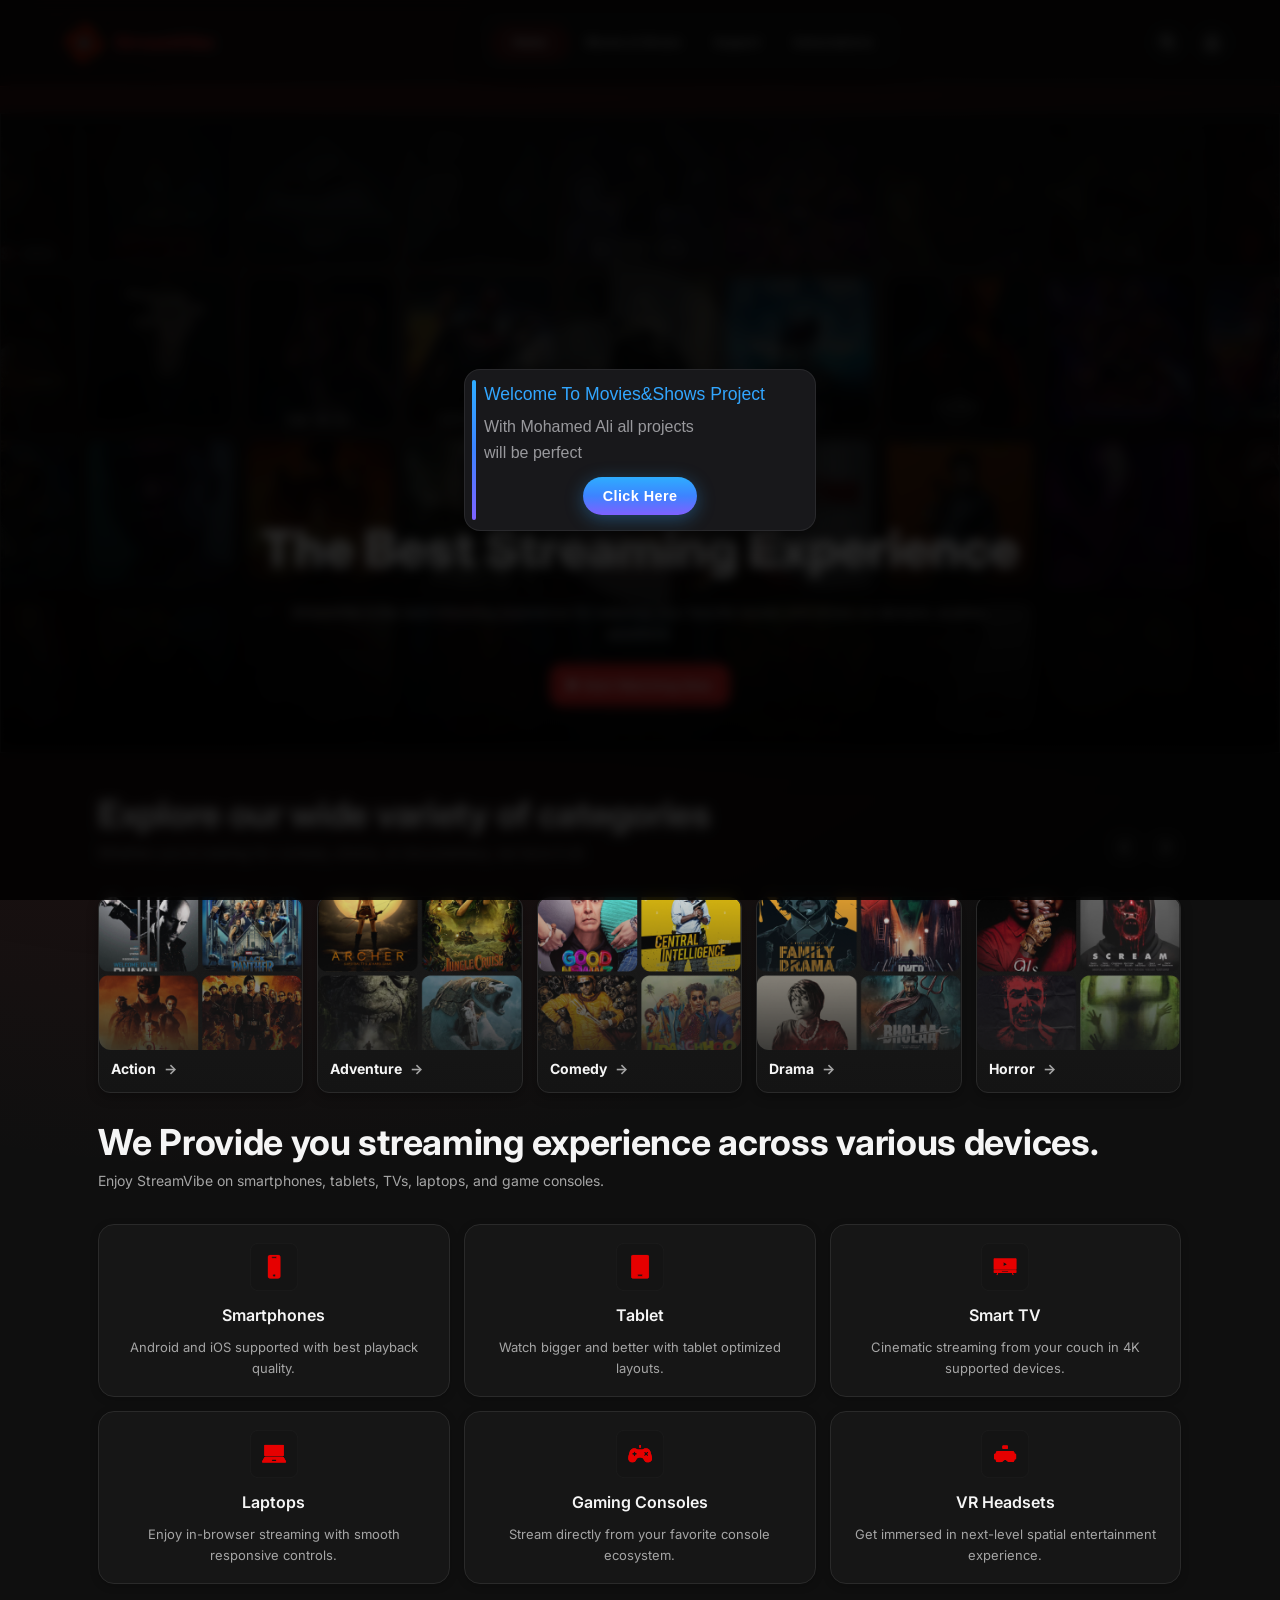
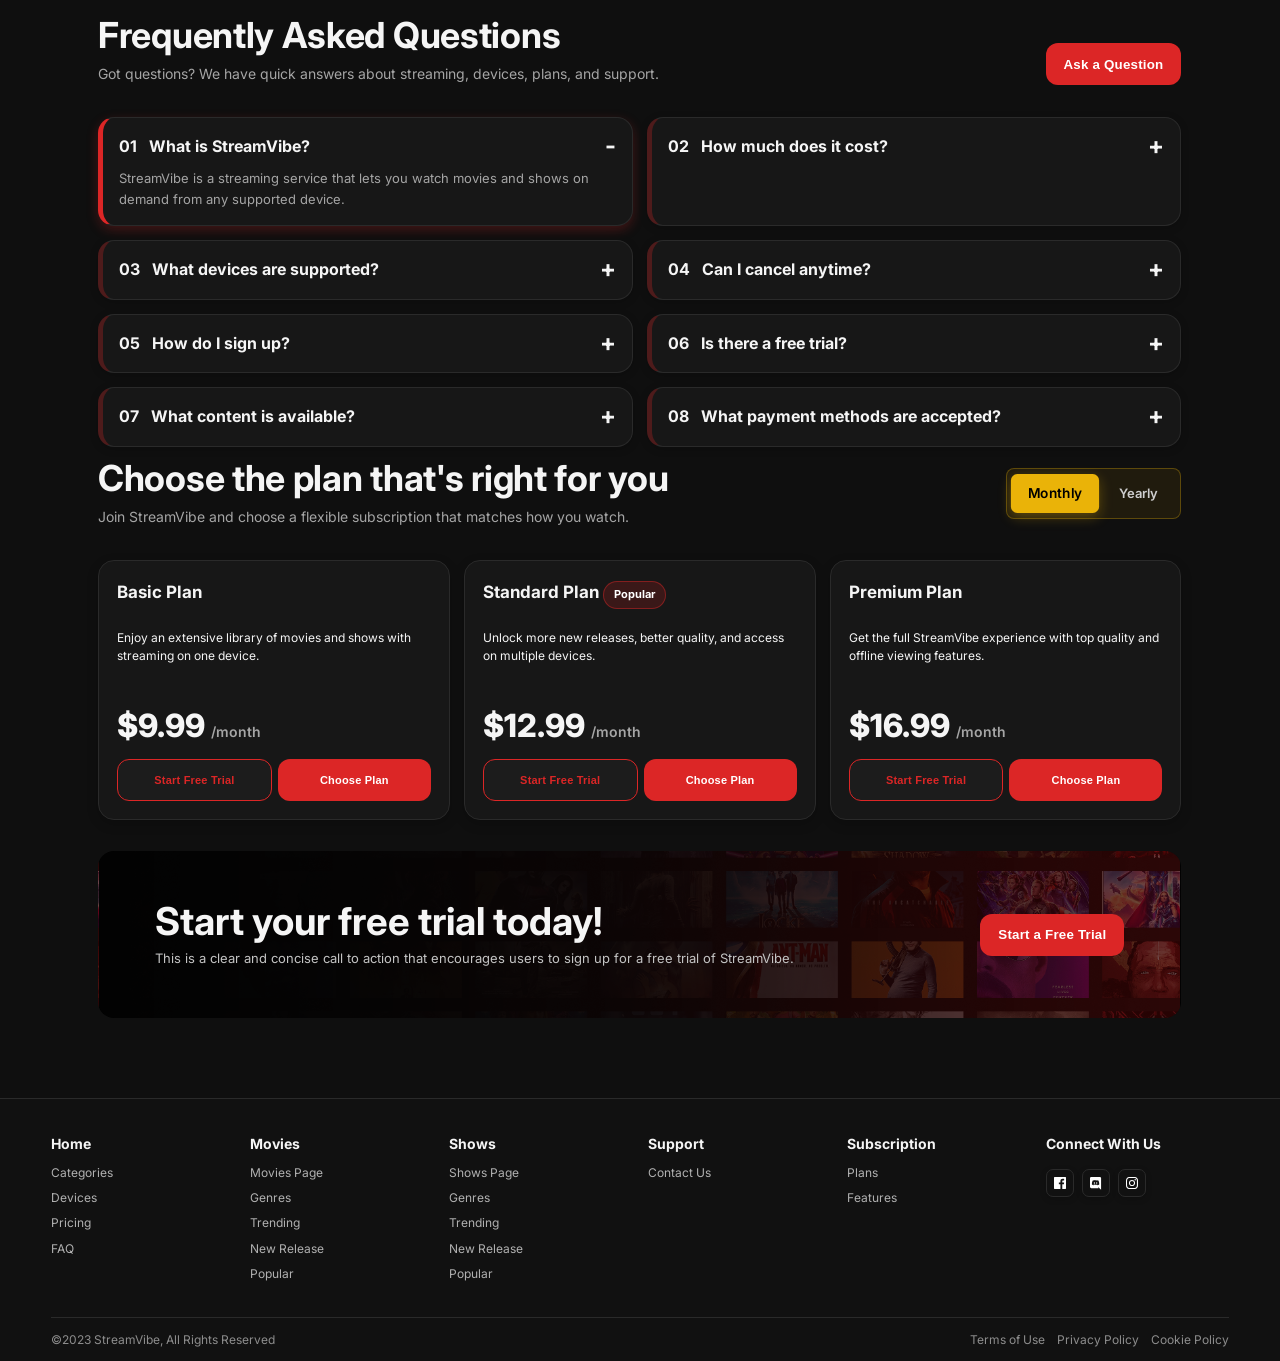
==== code/index.html @ d19ace46 "semifinal.progect" ====
﻿<!DOCTYPE html>
<html lang="en">

<head>
    <meta charset="UTF-8" />
    <meta name="viewport" content="width=device-width, initial-scale=1" />
    <title>StreamVibe - Home</title>
    <link rel="stylesheet" href="https://cdnjs.cloudflare.com/ajax/libs/font-awesome/6.5.1/css/all.min.css">
    <link rel="stylesheet" href="https://cdnjs.cloudflare.com/ajax/libs/animate.css/4.1.1/animate.min.css" />
    <link rel="stylesheet" href="./styles/style.css" />
</head>

<body class="home-page">
    <header>
        <div class="container nav-wrap">
            <a href="index.html" class="logo">
                <img src="./photo/logo.png" alt="StreamVibe Logo">
                <span>StreamVibe</span>
            </a>

            <nav class="nav-menu">
                <a href="index.html" class="active">Home</a>
                <a href="./pages/moves&shows.html">Movies & Shows</a>
                <a href="./pages/Support.html">Support</a>
                <a href="./pages/Subscription.html">Subscriptions</a>
            </nav>

            <div class="nav-icons">
                <button class="icon-btn"><i class="fa-solid fa-magnifying-glass"></i></button>
                <button class="icon-btn" aria-label="Notifications">
                    <svg viewBox="0 0 448 512" class="bell-icon"><path d="M224 0c-17.7 0-32 14.3-32 32V49.9C119.5 61.4 64 124.2 64 200v33.4c0 45.4-15.5 89.5-43.8 124.9L5.3 377c-5.8 7.2-6.9 17.1-2.9 25.4S14.8 416 24 416H424c9.2 0 17.6-5.3 21.6-13.6s2.9-18.2-2.9-25.4l-14.9-18.6C399.5 322.9 384 278.8 384 233.4V200c0-75.8-55.5-138.6-128-150.1V32c0-17.7-14.3-32-32-32zm0 96h8c57.4 0 104 46.6 104 104v33.4c0 47.9 13.9 94.6 39.7 134.6H72.3C98.1 328 112 281.3 112 233.4V200c0-57.4 46.6-104 104-104h8zm64 352H224 160c0 17 6.7 33.3 18.7 45.3s28.3 18.7 45.3 18.7s33.3-6.7 45.3-18.7s18.7-28.3 18.7-45.3z"></path></svg>
                </button>
                <button class="menu-toggle" id="menu-toggle">
                    <span></span>
                    <span></span>
                    <span></span>
                </button>
            </div>
        </div>
        <nav class="mobile-menu" id="mobile-menu">
            <a href="index.html" class="active">Home</a>
            <a href="./pages/moves&shows.html">Movies & Shows</a>
            <a href="./pages/Support.html">Support</a>
            <a href="./pages/Subscription.html">Subscriptions</a>
        </nav>
    </header>
    <main class="container">
        <section class="hero home-hero animate__animated animate__backInLeft">
            <img class="hero-bg" src="./photo/background2.png" alt="">
            <div class="hero-content">
                <span class="tag">Featured</span>
                <h1>The Best Streaming Experience</h1>
                <p>StreamVibe is the best streaming experience for watching your favorite movies and shows on demand,
                    anytime, anywhere.</p>
                <button class="btn btn-primary"><i class="fa-solid fa-play"></i> Start Watching Now</button>
            </div>
        </section>

        <section class="animate__animated animate__backInRight delay-01">
            <div class="section-head">
                <div>
                    <h2>Explore our wide variety of categories</h2>
                    <p>Whether you're looking for comedy, drama, or documentary, we have it all.</p>
                </div>
                <div class="section-controls" aria-hidden="true">
                    <button class="icon-btn small-icon-btn"><i class="fa-solid fa-chevron-left"></i></button>
                    <button class="icon-btn small-icon-btn"><i class="fa-solid fa-chevron-right"></i></button>
                </div>
            </div>
            <div class="cards-row home-categories">
                <article class="card"><img class="poster" src="./photo/action.png" alt="Action">
                    <div class="card-body">
                        <h4 class="card-title">Action</h4>
                    </div>
                </article>
                <article class="card"><img class="poster" src="./photo/adventure.png" alt="Adventure">
                    <div class="card-body">
                        <h4 class="card-title">Adventure</h4>
                    </div>
                </article>
                <article class="card"><img class="poster" src="./photo/comedy.png" alt="Comedy">
                    <div class="card-body">
                        <h4 class="card-title">Comedy</h4>
                    </div>
                </article>
                <article class="card"><img class="poster" src="./photo/drama.png" alt="Drama">
                    <div class="card-body">
                        <h4 class="card-title">Drama</h4>
                    </div>
                </article>
                <article class="card"><img class="poster" src="./photo/horror.png" alt="Horror">
                    <div class="card-body">
                        <h4 class="card-title">Horror</h4>
                    </div>
                </article>
            </div>
        </section>

        <section class="animate__animated animate__backInLeft delay-02">
            <div class="section-head">
                <div>
                    <h2>We Provide you streaming experience across various devices.</h2>
                    <p>Enjoy StreamVibe on smartphones, tablets, TVs, laptops, and game consoles.</p>
                </div>
            </div>
            <div class="devices-grid home-devices">
                <article class="device-card">
                    <img src="./photo/phone icon.svg" alt="Smartphones">
                    <h4>Smartphones</h4>
                    <p>Android and iOS supported with best playback quality.</p>
                </article>
                <article class="device-card">
                    <img src="./photo/tablet icon.svg" alt="Tablet">
                    <h4>Tablet</h4>
                    <p>Watch bigger and better with tablet optimized layouts.</p>
                </article>
                <article class="device-card">
                    <img src="./photo/tv icone.svg" alt="Smart TV">
                    <h4>Smart TV</h4>
                    <p>Cinematic streaming from your couch in 4K supported devices.</p>
                </article>
                <article class="device-card">
                    <img src="./photo/labtop icon.svg" alt="Laptops">
                    <h4>Laptops</h4>
                    <p>Enjoy in-browser streaming with smooth responsive controls.</p>
                </article>
                <article class="device-card">
                    <img src="./photo/controlr icon.svg" alt="Gaming Consoles">
                    <h4>Gaming Consoles</h4>
                    <p>Stream directly from your favorite console ecosystem.</p>
                </article>
                <article class="device-card">
                    <img src="./photo/vr icone.svg" alt="VR Headsets">
                    <h4>VR Headsets</h4>
                    <p>Get immersed in next-level spatial entertainment experience.</p>
                </article>
            </div>
        </section>

        <section class="home-faq animate__animated animate__backInRight delay-028">
            <div class="section-head">
                <div>
                    <h2>Frequently Asked Questions</h2>
                    <p>Got questions? We have quick answers about streaming, devices, plans, and support.</p>
                </div>
                <button class="btn btn-primary">Ask a Question</button>
            </div>

            <div class="faq-wrap">
                <article class="faq-item active">
                    <div class="faq-q">
                        <span>01 &nbsp; What is StreamVibe?</span>
                        <span>-</span>
                    </div>
                    <p class="faq-answer">StreamVibe is a streaming service that lets you watch movies and shows on demand from any supported device.</p>
                </article>
                <article class="faq-item">
                    <div class="faq-q"><span>02 &nbsp; How much does it cost?</span><span>+</span></div>
                    <p class="faq-answer">Plans start at $9.99 per month, with yearly billing available for better value.</p>
                </article>
                <article class="faq-item">
                    <div class="faq-q"><span>03 &nbsp; What devices are supported?</span><span>+</span></div>
                    <p class="faq-answer">You can watch on phones, tablets, TVs, laptops, consoles, and more.</p>
                </article>
                <article class="faq-item">
                    <div class="faq-q"><span>04 &nbsp; Can I cancel anytime?</span><span>+</span></div>
                    <p class="faq-answer">Yes. You can manage or cancel your plan at any time without hidden fees.</p>
                </article>
                <article class="faq-item">
                    <div class="faq-q"><span>05 &nbsp; How do I sign up?</span><span>+</span></div>
                    <p class="faq-answer">Go to the Subscription page, choose your plan, and create an account to get started.</p>
                </article>
                <article class="faq-item">
                    <div class="faq-q"><span>06 &nbsp; Is there a free trial?</span><span>+</span></div>
                    <p class="faq-answer">Yes! New users get a 7-day free trial on any plan with no credit card required upfront.</p>
                </article>
                <article class="faq-item">
                    <div class="faq-q"><span>07 &nbsp; What content is available?</span><span>+</span></div>
                    <p class="faq-answer">Thousands of movies, TV shows, originals, and documentaries across all genres.</p>
                </article>
                <article class="faq-item">
                    <div class="faq-q"><span>08 &nbsp; What payment methods are accepted?</span><span>+</span></div>
                    <p class="faq-answer">We accept all major credit and debit cards as well as selected digital wallets.</p>
                </article>
            </div>
        </section>

        <section class="home-pricing animate__animated animate__backInLeft delay-034">
            <div class="section-head">
                <div>
                    <h2>Choose the plan that's right for you</h2>
                    <p>Join StreamVibe and choose a flexible subscription that matches how you watch.</p>
                </div>
                <div class="plan-toggle home-plan-toggle">
                    <a class="active" href="#" onclick="showHomeMonthly(event)">Monthly</a>
                    <a href="#" onclick="showHomeYearly(event)">Yearly</a>
                </div>
            </div>

            <div id="home-monthly-section">
                <div class="subscription-cards home-subscription-cards">
                    <article class="subscription-card">
                        <h3>Basic Plan</h3>
                        <p>Enjoy an extensive library of movies and shows with streaming on one device.</p>
                        <div class="price">$9.99 <small>/month</small></div>
                        <div class="subscription-actions">
                            <button class="btn btn-secondary">Start Free Trial</button>
                            <button class="btn btn-primary">Choose Plan</button>
                        </div>
                    </article>
                    <article class="subscription-card">
                        <h3>Standard Plan <span class="tag">Popular</span></h3>
                        <p>Unlock more new releases, better quality, and access on multiple devices.</p>
                        <div class="price">$12.99 <small>/month</small></div>
                        <div class="subscription-actions">
                            <button class="btn btn-secondary">Start Free Trial</button>
                            <button class="btn btn-primary">Choose Plan</button>
                        </div>
                    </article>
                    <article class="subscription-card">
                        <h3>Premium Plan</h3>
                        <p>Get the full StreamVibe experience with top quality and offline viewing features.</p>
                        <div class="price">$16.99 <small>/month</small></div>
                        <div class="subscription-actions">
                            <button class="btn btn-secondary">Start Free Trial</button>
                            <button class="btn btn-primary">Choose Plan</button>
                        </div>
                    </article>
                </div>
            </div>

            <div id="home-yearly-section" style="display:none;">
                <div class="subscription-cards home-subscription-cards">
                    <article class="subscription-card">
                        <h3>Basic Plan</h3>
                        <p>Enjoy an extensive library of movies and shows with streaming on one device.</p>
                        <div class="price">$99.99 <small>/year</small></div>
                        <div class="subscription-actions">
                            <button class="btn btn-secondary">Start Free Trial</button>
                            <button class="btn btn-primary">Choose Plan</button>
                        </div>
                    </article>
                    <article class="subscription-card">
                        <h3>Standard Plan <span class="tag">Popular</span></h3>
                        <p>Unlock more new releases, better quality, and access on multiple devices.</p>
                        <div class="price">$129.99 <small>/year</small></div>
                        <div class="subscription-actions">
                            <button class="btn btn-secondary">Start Free Trial</button>
                            <button class="btn btn-primary">Choose Plan</button>
                        </div>
                    </article>
                    <article class="subscription-card">
                        <h3>Premium Plan</h3>
                        <p>Get the full StreamVibe experience with top quality and offline viewing features.</p>
                        <div class="price">$169.99 <small>/year</small></div>
                        <div class="subscription-actions">
                            <button class="btn btn-secondary">Start Free Trial</button>
                            <button class="btn btn-primary">Choose Plan</button>
                        </div>
                    </article>
                </div>
            </div>
        </section>

        <section class="cta trial-panorama home-cta animate__animated animate__backInRight delay-03">
            <div>
                <h3>Start your free trial today!</h3>
                <p>This is a clear and concise call to action that encourages users to sign up for a free trial of StreamVibe.</p>
            </div>
            <button class="btn btn-primary">Start a Free Trial</button>
        </section>
    </main>

    <footer>
        <div class="container footer-top">
            <div>
                <h6>Home</h6><a href="#">Categories</a><a href="#">Devices</a><a href="#">Pricing</a><a href="#">FAQ</a>
            </div>
            <div>
                <h6>Movies</h6><a href="./pages/moves page.html">Movies Page</a><a href="#">Genres</a><a href="#">Trending</a><a href="#">New
                    Release</a><a href="#">Popular</a>
            </div>
            <div>
                <h6>Shows</h6><a href="./pages/shows page.html">Shows Page</a><a href="#">Genres</a><a href="#">Trending</a><a href="#">New
                    Release</a><a href="#">Popular</a>
            </div>
            <div>
                <h6>Support</h6><a href="./pages/Support.html">Contact Us</a>
            </div>
            <div>
                <h6>Subscription</h6><a href="./pages/Subscription.html">Plans</a><a href="#">Features</a>
            </div>
            <div>
                <h6>Connect With Us</h6>
                <div class="socials">
                    <a href="#"><img src="./photo/facebook.svg" alt="Facebook"></a>
                    <a href="#"><img src="./photo/discord.svg" alt="Discord"></a>
                    <a href="#"><img src="./photo/nstagram.svg" alt="Instagram"></a>
                </div>
            </div>
        </div>
        <div class="container footer-bottom">
            <p>&copy;2023 StreamVibe, All Rights Reserved</p>
            <p>Terms of Use &nbsp;&nbsp; Privacy Policy &nbsp;&nbsp; Cookie Policy</p>
        </div>
    </footer>

    <div id="noti-overlay">
        <div id="welcome-notification">
            <div class="notiglow"></div>
            <div class="notiborderglow"></div>
            <div class="notititle">Welcome To Movies&Shows Project</div>
            <div class="notibody">With Mohamed Ali all projects<ul>will be perfect</ul> </div>
            <div class="noti-footer">
                <span class="noti-click">Click Here</span>
            </div>
        </div>
    </div>

    <script src="./js/script.js"></script>
</body>

</html>
---- code/styles/style.css ----
@import url('https://fonts.googleapis.com/css2?family=Inter:wght@300;400;500;600;700;800&display=swap');

 :root {
     --bg: #0f0f0f;
     --bg-soft: #141414;
     --panel: #1a1a1a;
     --panel-2: #202020;
     --text: #f5f5f5;
     --muted: #a5a5a5;
     --line: #2a2a2a;
     --brand: #ff2f00;
     --brand-2: #ff4d23;
     --brand-rgb: 255, 47, 0;
     --radius: 12px;
     --radius-sm: 8px;
     --shadow: 0 8px 28px rgba(0, 0, 0, 0.35);
     --container: 1240px;
 }

 .subscription-page {
     --brand: #eab308;
     --brand-2: #facc15;
     --brand-rgb: 234, 179, 8;
 }

 .support-page {
     --brand: #06b6d4;
     --brand-2: #22d3ee;
     --brand-rgb: 6, 182, 212;
 }

 .support-hero {
     background: var(--panel);
     border-radius: var(--radius);
     padding: 28px;
     border: 1px solid rgba(255, 255, 255, 0.05);
     box-shadow: var(--shadow);
 }

 .support-hero-grid {
     display: grid;
     grid-template-columns: 1fr 1.1fr;
     gap: 24px;
     align-items: start;
     margin-top: 28px;
 }

 .collage {
     display: grid;
     grid-template-columns: repeat(3, minmax(0, 1fr));
     gap: 12px;
 }

 .collage img {
     width: 100%;
     height: 180px;
     object-fit: cover;
     border-radius: 14px;
     border: 1px solid rgba(255, 255, 255, 0.06);
 }

 label {
     display: inline-block;
     margin-bottom: 8px;
     color: var(--text);
     font-size: 0.95rem;
     font-weight: 600;
 }

 .support-faq {
     margin-top: 40px;
 }

 .faq-q span:last-child {
     font-size: 1.5rem;
     line-height: 1;
 }

 .support-cta .btn-primary {
     white-space: nowrap;
 }

 .email-phone-grid {
     display: grid;
     grid-template-columns: repeat(2, minmax(0, 1fr));
     gap: 18px;
     grid-column: span 2;
 }

 .checkbox-row {
     display: flex;
     align-items: center;
     gap: 10px;
 }

 @media (max-width: 768px) {
     .support-hero-grid,
     .email-phone-grid {
         grid-template-columns: 1fr;
     }

     .collage {
         grid-template-columns: repeat(2, minmax(0, 1fr));
     }

     .collage img {
         height: 140px;
     }
 }

 * {
     margin: 0;
     padding: 0;
     box-sizing: border-box;
 }

 html {
     scroll-behavior: smooth;
 }

 html,
 body {
     background:
         radial-gradient(circle at 20% -10%, rgba(255, 47, 0, 0.08), transparent 35%),
         radial-gradient(circle at 80% -20%, rgba(255, 255, 255, 0.04), transparent 30%),
         var(--bg);
     color: var(--text);
     font-family: 'Inter', 'Segoe UI', system-ui, sans-serif;
     line-height: 1.6;
     overflow-x: hidden;
 }

 a {
     color: inherit;
     text-decoration: none;
     transition: color 0.2s ease;
 }

 img {
     max-width: 100%;
     display: block;
 }

 .container {
     width: min(92%, var(--container));
     margin: 0 auto;
 }

 header {
     position: sticky;
     top: 0;
     z-index: 100;
     -webkit-backdrop-filter: blur(10px);
     backdrop-filter: blur(10px);
     background: rgba(15, 15, 15, 0.8);
     border-bottom: 1px solid rgba(255, 255, 255, 0.05);
 }

 .nav-wrap {
     display: grid;
     grid-template-columns: 220px 1fr 120px;
     align-items: center;
     gap: 20px;
     padding: 16px 0;
 }

 .logo {
     display: inline-flex;
     align-items: center;
     gap: 12px;
     font-weight: 800;
     letter-spacing: 0.5px;
     transition: all 0.3s ease;
     padding: 8px 14px;
     border-radius: 10px;
     cursor: pointer;
 }

 .logo:hover {
     background: rgba(var(--brand-rgb), 0.1);
     transform: translateY(-2px);
     box-shadow: 0 4px 12px rgba(var(--brand-rgb), 0.2);
 }

 .logo img {
     width: 38px;
     height: 38px;
     object-fit: contain;
     border-radius: 8px;
     box-shadow: 0 2px 8px rgba(0, 0, 0, 0.3);
     transition: all 0.3s ease;
 }

 .logo:hover img {
     box-shadow: 0 4px 12px rgba(var(--brand-rgb), 0.3);
     transform: scale(1.05);
 }

 .logo span {
     font-size: 16px;
     background: linear-gradient(135deg, var(--brand) 0%, var(--brand-2) 100%);
     -webkit-background-clip: text;
     -webkit-text-fill-color: transparent;
     background-clip: text;
     font-weight: 800;
     letter-spacing: 0.5px;
 }

 .logo svg {
     width: 28px;
     height: 28px;
     fill: var(--brand);
 }

 .nav-menu {
     margin: 0 auto;
     display: inline-flex;
     align-items: center;
     padding: 5px;
     border-radius: 10px;
     background: #121212;
     border: 1px solid var(--line);
     box-shadow: var(--shadow);
 }

 .nav-menu a {
     font-size: 11px;
     color: #cfcfcf;
     padding: 10px 16px;
     border-radius: 20px;
     transition: 0.2s ease;
     outline: none;
     position: relative;
     overflow: visible;
     font-weight: 600;
     letter-spacing: 0.5px;
     display: inline-flex;
     align-items: center;
     justify-content: center;
     min-width: 80px;
     text-align: center;
     white-space: nowrap;
 }

 .nav-menu a::before {
     content: "";
     position: fixed;
     top: 0;
     left: 0;
     width: 100vw;
     height: 60px;
     background: linear-gradient(45deg,
             transparent 30%,
             rgba(255, 255, 255, 0.2) 50%,
             transparent 70%);
     transform: skewX(-20deg);
     opacity: 0;
     transition: opacity 0.5s ease;
     animation: none;
     pointer-events: none;
     z-index: 101;
     will-change: opacity;
 }

 .nav-menu a::after {
     content: "";
     position: absolute;
     bottom: -2px;
     left: 50%;
     width: 100%;
     height: 2px;
     background: var(--brand);
     transform: translateX(-50%) scaleX(0);
     transform-origin: center;
     transition: transform 0.4s ease;
 }

 .nav-menu a:hover::before {
     animation: shine 1.2s ease-in-out;
     animation-delay: 0.1s;
 }

 .nav-menu a:hover::after {
     transform: translateX(-50%) scaleX(1);
 }

 @keyframes shine {
     0% {
         left: -100%;
         opacity: 0;
     }

     50% {
         opacity: 1;
     }

     100% {
         left: 100%;
         opacity: 0;
     }
 }

 .nav-menu a:hover,
 .nav-menu a:focus,
 .nav-menu a.active {
     color: #fff;
     background: rgba(255, 255, 255, 0.1);
 }

 .support-page .nav-menu a[href="Support.html"],
 .support-page .nav-menu a[href="Support.html"]:hover,
 .support-page .nav-menu a[href="Support.html"].active {
     color: #fff;
     background: rgba(var(--brand-rgb), 0.2);
 }

 .subscription-page .nav-menu a[href="Subscription.html"],
 .subscription-page .nav-menu a[href="Subscription.html"]:hover,
 .subscription-page .nav-menu a[href="Subscription.html"].active {
     color: #fff;
     background: rgba(var(--brand-rgb), 0.2);
 }

 .nav-icons {
     justify-self: end;
     display: flex;
     gap: 10px;
 }

 .icon-btn {
     width: 34px;
     height: 34px;
     border-radius: 50%;
     border: 1px solid var(--line);
     background: #151515;
     color: #fff;
     cursor: pointer;
     transition: all 0.2s ease;
     display: flex;
     align-items: center;
     justify-content: center;
     box-shadow: 0 2px 8px rgba(0, 0, 0, 0.2);
 }

 .icon-btn:hover,
 .icon-btn:focus {
     background: #1f1f1f;
     border-color: var(--brand);
     color: var(--brand);
     outline: none;
     box-shadow: 0 4px 12px rgba(var(--brand-rgb), 0.25);
 }

 @keyframes vibrate {

     0%,
     100% {
         transform: translateX(0) rotate(0deg);
     }

     10% {
         transform: translateX(-2px) rotate(-3deg);
     }

     20% {
         transform: translateX(2px) rotate(3deg);
     }

     30% {
         transform: translateX(-2px) rotate(-3deg);
     }

     40% {
         transform: translateX(2px) rotate(3deg);
     }

     50% {
         transform: translateX(-2px) rotate(-3deg);
     }

     60% {
         transform: translateX(2px) rotate(3deg);
     }

     70% {
         transform: translateX(-2px) rotate(-3deg);
     }

     80% {
         transform: translateX(2px) rotate(3deg);
     }

     90% {
         transform: translateX(-2px) rotate(-3deg);
     }
 }

 .nav-icons .icon-btn:hover .bell-icon {
     display: inline-block;
     animation: bellRing 0.9s both;
 }

 .bell-icon {
     width: 16px;
     height: 16px;
     fill: #fff;
     transition: fill 0.2s ease;
 }

 .icon-btn:hover .bell-icon {
     fill: var(--brand);
 }

 @keyframes bellRing {
     0%, 100% { transform-origin: top; }
     15% { transform: rotateZ(10deg); }
     30% { transform: rotateZ(-10deg); }
     45% { transform: rotateZ(5deg); }
     60% { transform: rotateZ(-5deg); }
     75% { transform: rotateZ(2deg); }
 }

 .menu-toggle {
     display: none;
     width: 40px;
     height: 40px;
     border-radius: 8px;
     border: 1px solid var(--line);
     background: #151515;
     cursor: pointer;
     transition: all 0.2s ease;
     align-items: center;
     justify-content: center;
     padding: 4px;
     box-shadow: 0 2px 8px rgba(0, 0, 0, 0.2);
     flex-direction: column;
     gap: 5px;
 }

 .menu-toggle span {
     width: 100%;
     height: 2px;
     border-radius: 2px;
     background-color: #fff;
     transition: transform 0.4s, background-color 0.4s, width 0.4s, opacity 0.4s;
     display: block;
 }

 .menu-toggle span:nth-child(2) {
     width: 60%;
     align-self: flex-start;
 }

 .menu-toggle:hover span:nth-child(1) {
     background-color: var(--brand);
     transform: translateY(7px) rotate(-45deg);
 }

 .menu-toggle:hover span:nth-child(2) {
     width: 0;
     opacity: 0;
 }

 .menu-toggle:hover span:nth-child(3) {
     background-color: var(--brand);
     transform: translateY(-7px) rotate(45deg);
 }

 .menu-toggle:hover,
 .menu-toggle:focus {
     background: #1f1f1f;
     border-color: var(--brand);
     outline: none;
     box-shadow: 0 4px 12px rgba(var(--brand-rgb), 0.25);
 }

 .mobile-menu {
     display: none;
     position: absolute;
     top: 60px;
     right: 0;
     left: 0;
     background: #121212;
     border-bottom: 1px solid var(--line);
     border-top: 1px solid var(--line);
     flex-direction: column;
     padding: 12px 0;
     z-index: 99;
 }

 .mobile-menu.active {
     display: flex;
 }

 .mobile-menu a {
     padding: 12px 16px;
     font-size: 14px;
     color: #cfcfcf;
     transition: 0.2s ease;
     border-left: 3px solid transparent;
 }

 .mobile-menu a:hover,
 .mobile-menu a.active {
     background: rgba(var(--brand-rgb), 0.1);
     color: var(--brand);
     border-left-color: var(--brand);
 }

 main {
     padding: 26px 0 40px;
 }

 .section-head {
     display: flex;
     justify-content: space-between;
     gap: 16px;
     margin-bottom: 16px;
     align-items: flex-end;
 }

 .section-head h2 {
     font-size: clamp(22px, 2.8vw, 44px);
     line-height: 1.1;
 }

 .section-head p {
     color: var(--muted);
     max-width: 820px;
     font-size: 14px;
 }

 .tag {
     display: inline-block;
     font-size: 11px;
     font-weight: 700;
     padding: 4px 10px;
     border-radius: 999px;
     background: rgba(var(--brand-rgb), 0.15);
     color: var(--brand);
 }

 .hero {
     position: relative;
     min-height: 520px;
     height: 60vh;
     max-height: 600px;
     border-radius: 16px;
     overflow: hidden;
     border: 1px solid var(--line);
     margin-bottom: 42px;
     box-shadow: var(--shadow);
 }
 .hero-bg {
     position: absolute;
     inset: 0;
     width: 100%;
     height: 100%;
     object-fit: cover;
     object-position: center;
     z-index: 0;
 }

 .hero::after {
     content: "";
     position: absolute;
     inset: 0;
     background: linear-gradient(to top, rgba(0, 0, 0, 0.75), rgba(0, 0, 0, 0.1));
     pointer-events: none;
 }

 .hero-content {
     position: absolute;
     z-index: 2;
     left: 40px;
     right: 40px;
     bottom: 32px;
     text-align: center;
 }

 .hero-content h1 {
     font-size: clamp(30px, 4vw, 56px);
     margin-bottom: 12px;
     font-weight: 800;
 }

 .hero-content p {
     color: #d4d4d4;
     max-width: 900px;
     margin: 0 auto 20px;
     font-size: 14px;
 }

 .btn {
     border: none;
     border-radius: 10px;
     cursor: pointer;
     font-weight: 700;
     transition: 0.2s ease;
     outline: none;
 }

 .btn:focus {
     outline: 2px solid var(--brand);
     outline-offset: 2px;
 }

 .btn-primary {
     background: var(--brand);
     color: white;
     padding: 11px 18px;
     display: inline-block;
 }

 .btn-primary:hover {
     background: var(--brand-2);
     transform: translateY(-2px);
     will-change: transform;
     box-shadow: 0 6px 20px rgba(var(--brand-rgb), 0.3);
 }

 .btn-primary:active {
     transform: translateY(0);
 }

 .support-page .btn-primary {
     background: #06b6d4;
     color: white;
 }

 .support-page .btn-primary:hover {
     background: #22d3ee;
     box-shadow: 0 8px 24px rgba(34, 211, 238, 0.45);
     transform: translateY(-3px);
 }

 .support-page .btn-secondary:hover {
     background: rgba(6, 182, 212, 0.15);
     border-color: #06b6d4;
     color: #22d3ee;
 }

 .subscription-page .btn-primary {
     background: #eab308;
     color: #000;
 }

 .subscription-page .btn-primary:hover {
     background: #facc15;
     box-shadow: 0 4px 12px rgba(234, 179, 8, 0.4);
     transform: translateY(-2px);
 }

 .btn-secondary {
     background: transparent;
     border: 1.5px solid var(--brand);
     color: var(--brand);
     padding: 10px 15px;
     transition: all 0.3s ease;
 }

 .btn-secondary:hover {
     background: rgba(var(--brand-rgb), 0.1);
     border-color: var(--brand-2);
     color: var(--brand-2);
     transform: translateY(-2px);
     box-shadow: 0 4px 12px rgba(var(--brand-rgb), 0.2);
 }

 .cards-row {
     display: grid;
     grid-template-columns: repeat(5, minmax(0, 1fr));
     gap: 14px;
     margin-bottom: 30px;
 }

 .movies-mustwatch.cards-row {
     grid-template-columns: repeat(4, minmax(0, 1fr));
 }

 .mustwatch-info {
     display: flex;
     justify-content: space-between;
     align-items: center;
 }

 .mustwatch-info .stars {
     display: flex;
     gap: 2px;
     color: #f5a623;
 }

 .card {
     background: linear-gradient(180deg, #1a1a1a, #141414);
     border: 1px solid var(--line);
     border-radius: 12px;
     overflow: hidden;
     transition: 0.25s ease;
     box-shadow: 0 4px 12px rgba(0, 0, 0, 0.3);
 }

 .card:hover {
     transform: translateY(-4px);
     border-color: #3a3a3a;
     will-change: transform;
     box-shadow: 0 12px 28px rgba(0, 0, 0, 0.5);
 }

 .card:focus-within {
     border-color: var(--brand);
 }

 .card-body {
     padding: 10px;
 }

 .card-title {
     font-weight: 700;
     font-size: 14px;
     line-height: 1.3;
 }

 .card-meta {
     color: var(--muted);
     font-size: 12px;
 }

 .poster {
     aspect-ratio: 16/10;
     object-fit: cover;
     width: 100%;
 }

 .square-card .poster {
     aspect-ratio: 2/3;
     object-fit: cover;
     width: 100%;
 }

 .movies-trending .card .poster {
     aspect-ratio: 2/3;
     object-fit: cover;
     width: 100%;
 }

 .devices-grid {
     display: grid;
     grid-template-columns: repeat(3, minmax(0, 1fr));
     gap: 14px;
     margin: 18px 0 32px;
 }

 .device-card {
     background: #161616;
     border: 1px solid var(--line);
     border-radius: 12px;
     padding: 18px;
     text-align: center;
     transition: 0.2s ease;
     box-shadow: 0 2px 8px rgba(0, 0, 0, 0.2);
 }

 .device-card:hover {
     border-color: var(--brand);
     transform: translateY(-2px);
     box-shadow: 0 6px 16px rgba(var(--brand-rgb), 0.15);
 }

 .device-card img {
     width: 48px;
     height: 48px;
     margin: 0 auto 12px;
     object-fit: contain;
 }

 .device-card h4 {
     margin-bottom: 8px;
     font-weight: 600;
 }

 .device-card p {
     color: var(--muted);
     font-size: 13px;
 }

 .faq-wrap {
     display: grid;
     grid-template-columns: 1fr 1fr;
     gap: 14px;
 }

 .faq-item {
     background: #171717;
     border: 1px solid var(--line);
     border-left: 5px solid rgba(var(--brand-rgb), 0.28);
     border-radius: 10px;
     padding: 16px;
     cursor: pointer;
     transition: 0.2s ease;
     box-shadow: 0 2px 8px rgba(0, 0, 0, 0.2);
 }

 .faq-item:hover {
     border-color: #3a3a3a;
     border-left-color: var(--brand);
     box-shadow: 0 4px 12px rgba(var(--brand-rgb), 0.2);
 }

 .faq-item.active {
     border-color: var(--line);
     border-left-color: var(--brand);
     box-shadow: 0 4px 12px rgba(var(--brand-rgb), 0.25);
 }

 .faq-q {
     display: flex;
     justify-content: space-between;
     gap: 12px;
     font-weight: 700;
     user-select: none;
 }

 .faq-answer {
     display: none;
     margin-top: 8px;
     color: var(--muted);
     font-size: 13px;
 }

 .faq-item.active .faq-answer {
     display: block;
 }

 .subscription-cards {
     display: grid;
     grid-template-columns: repeat(3, minmax(0, 1fr));
     gap: 14px;
     margin: 18px 0 30px;
 }

 .subscription-card {
     background: #171717;
     border: 1px solid var(--line);
     border-radius: 12px;
     padding: 18px;
     transition: 0.2s ease;
     box-shadow: 0 4px 12px rgba(0, 0, 0, 0.2);
     position: relative;
     overflow: hidden;
 }

 .subscription-card::before {
     content: "";
     position: absolute;
     top: -50%;
     left: -50%;
     width: 200%;
     height: 200%;
     background: linear-gradient(45deg,
             transparent 30%,
             rgba(255, 255, 255, 0.2) 50%,
             transparent 70%);
     transform: skewX(-20deg);
     opacity: 0;
     transition: opacity 0.3s ease;
     animation: none;
 }

 .subscription-card:hover::before {
     animation: shine 0.6s ease-in-out;
 }

 .subscription-card:hover {
     border-color: var(--brand);
     transform: translateY(-2px);
     box-shadow: 0 8px 20px rgba(var(--brand-rgb), 0.2);
 }

 .subscription-card h3 {
     margin-bottom: 8px;
     font-weight: 700;
 }

 .price {
     font-size: 38px;
     font-weight: 800;
     margin: 10px 0 14px;
 }

 .price small {
     color: var(--muted);
     font-size: 14px;
     font-weight: 600;
 }

 .subscription-actions {
     display: flex;
     gap: 10px;
 }

 .table-wrap {
     overflow-x: auto;
     border: 1px solid var(--line);
     border-radius: 12px;
     margin-bottom: 28px;
     -webkit-overflow-scrolling: touch;
 }

 table {
     width: 100%;
     border-collapse: collapse;
     min-width: 760px;
 }

 th,
 td {
     border-bottom: 1px solid var(--line);
     border-right: 1px solid var(--line);
     padding: 14px;
     text-align: left;
     font-size: 13px;
 }

 th {
     background: #181818;
     font-weight: 600;
 }

 .details-grid {
     display: grid;
     grid-template-columns: 2fr 1fr;
     gap: 14px;
     margin: 20px 0 32px;
 }

 .panel {
     background: #171717;
     border: 1px solid var(--line);
     border-radius: 12px;
     padding: 14px;
     box-shadow: 0 2px 8px rgba(0, 0, 0, 0.2);
 }

 .panel h4,
 .panel h5 {
     margin-bottom: 10px;
     font-weight: 700;
 }

 .cast-strip {
     display: flex;
     gap: 10px;
     overflow-x: auto;
     padding-bottom: 6px;
     -webkit-overflow-scrolling: touch;
 }

 .cast-strip img {
     width: 54px;
     height: 54px;
     min-width: 54px;
     border-radius: 8px;
     object-fit: cover;
     border: 1px solid var(--line);
     transition: 0.2s ease;
 }

 .cast-strip img:hover {
     transform: scale(1.05);
     will-change: transform;
 }

 .collage img:hover {
     border-color: var(--brand);
     will-change: border-color;
 }

 .form-grid {
     display: grid;
     grid-template-columns: 1fr 1fr;
     gap: 10px;
 }

 .input,
 textarea,
 select {
     width: 100%;
     background: #121212;
     border: 1px solid var(--line);
     color: #fff;
     padding: 12px 12px;
     border-radius: 8px;
     font: inherit;
     transition: 0.2s ease;
 }

 .phone-input-group {
     display: flex;
     gap: 8px;
     width: 100%;
 }

 .phone-select {
     flex: 0 0 65px !important;
     padding: 12px 8px !important;
 }

 .phone-input-group .input {
     flex: 1;
 }

 .input:focus,
 textarea:focus,
 select:focus {
     outline: none;
     border-color: var(--brand);
     box-shadow: 0 0 0 3px rgba(var(--brand-rgb), 0.1);
 }

 .input::placeholder {
     color: var(--muted);
 }

 textarea {
     min-height: 110px;
     resize: vertical;
 }

 .form-full {
     grid-column: 1 / -1;
 }

 .form-actions {
     display: flex;
     justify-content: flex-end;
     gap: 10px;
 }

 .cta {
     background:
         linear-gradient(90deg, rgba(0, 0, 0, 0.86), rgba(0, 0, 0, 0.36)),
         url('../photo/Background Images.png') center/cover;
     border: 1px solid var(--line);
     border-radius: 14px;
     padding: 28px;
     display: flex;
     justify-content: space-between;
     align-items: center;
     gap: 12px;
     margin-top: 22px;
 }

 .cta h3 {
     font-size: clamp(26px, 3vw, 42px);
     line-height: 1.1;
     margin-bottom: 6px;
 }

 .cta p {
     color: #c4c4c4;
     font-size: 13px;
 }

 footer {
     margin-top: 40px;
     border-top: 1px solid var(--line);
     background: #111;
 }

 .footer-top {
     display: grid;
     grid-template-columns: repeat(6, 1fr);
     gap: 16px;
     padding: 28px 0;
 }

 .footer-top h6 {
     margin-bottom: 8px;
     font-size: 14px;
     font-weight: 700;
 }

 .footer-top a {
     display: block;
     color: #b1b1b1;
     margin: 6px 0;
     font-size: 12px;
     transition: 0.2s ease;
 }

 .footer-top a:hover {
     color: var(--brand);
 }

 .footer-bottom {
     border-top: 1px solid var(--line);
     display: flex;
     justify-content: space-between;
     align-items: center;
     padding: 12px 0;
     color: #8d8d8d;
     font-size: 12px;
 }

 .socials {
     display: flex;
     gap: 8px;
 }

 .socials a {
     width: 28px;
     height: 28px;
     border: 1px solid var(--line);
     border-radius: 7px;
     display: inline-flex;
     align-items: center;
     justify-content: center;
     transition: 0.2s ease;
     cursor: pointer;
     box-shadow: 0 2px 6px rgba(0, 0, 0, 0.2);
 }

 .socials a:hover {
     border-color: var(--brand);
     background: rgba(var(--brand-rgb), 0.1);
     box-shadow: 0 4px 12px rgba(var(--brand-rgb), 0.25);
 }

 .socials a img {
     width: 16px;
     height: 16px;
     object-fit: contain;
     filter: brightness(0) invert(1);
 }

 .input:focus,
 textarea:focus,
 select:focus {
     box-shadow: 0 0 0 3px rgba(var(--brand-rgb), 0.15);
     border-color: var(--brand);
 }

 @media (max-width: 1024px) {
     .cards-row {
         grid-template-columns: repeat(3, minmax(0, 1fr));
     }

     .devices-grid,
     .subscription-cards,
     .faq-wrap,
     .details-grid,
     .footer-top {
         grid-template-columns: 1fr;
     }

     .nav-wrap {
         grid-template-columns: 220px 1fr 120px;
     }

     .nav-menu {
         margin: 0 auto;
         width: fit-content;
     }

     .hero-content {
         left: 20px;
         right: 20px;
     }
 }

 @media (max-width: 800px) {
     .nav-menu {
         display: none;
     }

     .logo span {
         display: none;
     }

     .icon-btn {
         display: none;
     }

     .logo {
         padding: 0;
     }

     .logo img {
         width: 48px;
         height: 48px;
     }

     .nav-wrap {
         grid-template-columns: auto 1fr auto;
     }

     .nav-icons {
         gap: 8px;
     }

     .menu-toggle {
         display: flex;
     }
 }

 @media (max-width: 480px) {
     .cards-row {
         grid-template-columns: 1fr;
     }

     .nav-menu a {
         padding: 6px 10px;
         font-size: 12px;
     }

     .hero-content h1 {
         font-size: 22px;
     }

     .hero-content p {
         font-size: 13px;
     }

     .section-head h2 {
         font-size: 20px;
     }

     .subscription-card {
         padding: 14px;
     }

     .price {
         font-size: 28px;
     }

     .footer-top {
         grid-template-columns: 1fr;
         text-align: center;
     }

     .socials {
         justify-content: center;
     }
 }

 .subscription-page header {
     background: rgba(15, 15, 15, 0.9);
     border-bottom: 1px solid rgba(234, 179, 8, 0.25);
 }

 .subscription-page .logo svg {
     fill: #eab308;
 }

 .subscription-page .nav-menu a:hover,
 .subscription-page .nav-menu a.active {
     color: #fff;
     background: rgba(255, 255, 255, 0.1);
 }

 .subscription-page .nav-menu a[href="Subscription.html"],
 .subscription-page .nav-menu a[href="Subscription.html"]:hover,
 .subscription-page .nav-menu a[href="Subscription.html"].active {
     color: #fff;
     background: rgba(var(--brand-rgb), 0.2);
 }

 .subscription-page .hero::after {
     background: linear-gradient(to top, rgba(0, 0, 0, 0.92), rgba(234, 179, 8, 0.2));
 }

 .plan-toggle {
     display: inline-flex;
     align-items: center;
     padding: 6px;
     border-radius: 8px;
     background: rgba(234, 179, 8, 0.08);
     border: 1px solid rgba(234, 179, 8, 0.3);
     gap: 6px;
     width: fit-content;
 }

 .plan-toggle a {
     font-size: 13px;
     color: #cfcfcf;
     padding: 8px 16px;
     border-radius: 6px;
     transition: all 0.3s ease;
     outline: none;
     cursor: pointer;
     border: none;
     background: transparent;
     font-weight: 600;
 }

 .plan-toggle a:hover {
     background: rgba(234, 179, 8, 0.15);
     color: #eab308;
 }

 .plan-toggle a.active {
     background: #eab308;
     color: #000;
     transform: scale(1.05);
     box-shadow: 0 4px 12px rgba(234, 179, 8, 0.3);
 }

 .subscription-card {
     display: flex;
     flex-direction: column;
     height: 100%;
     min-height: 300px;
     justify-content: space-between;
 }

 .subscription-card h3 {
     font-size: 17px;
     margin-bottom: 10px;
     min-height: 40px;
 }

 .subscription-card p {
     flex-grow: 1;
     margin-bottom: 12px;
     font-size: 12px;
     line-height: 1.5;
 }

 .price {
     font-size: 32px !important;
     margin: 12px 0 8px;
 }

 .price small {
     font-size: 14px !important;
 }

 .subscription-actions {
     display: flex;
     gap: 6px;
     margin-top: auto;
 }

 .subscription-actions button {
     flex: 1;
     font-size: 11px;
     padding: 9px 8px;
 }

 @media (prefers-reduced-motion: reduce) {
     * {
         animation-duration: 0.01ms !important;
         animation-iteration-count: 1 !important;
         transition-duration: 0.01ms !important;
         scroll-behavior: auto !important;
     }
 }



/* Theme overrides for pages updated to match support/subscription layout */
.home-page {
    --brand: #dc2626;
    --brand-2: #ef4444;
    --brand-rgb: 220, 38, 38;
}

.movies-page {
    --brand: #16a34a;
    --brand-2: #22c55e;
    --brand-rgb: 22, 163, 74;
}

.home-page,
.movies-page {
    background:
        radial-gradient(circle at 18% -8%, rgba(var(--brand-rgb), 0.22), transparent 42%),
        radial-gradient(circle at 85% -20%, rgba(255, 255, 255, 0.05), transparent 32%),
        var(--bg);
}

.home-page header,
.movies-page header {
    border-bottom: 1px solid rgba(var(--brand-rgb), 0.35);
}

.home-page .nav-menu a.active,
.home-page .nav-menu a:hover,
.movies-page .nav-menu a.active,
.movies-page .nav-menu a:hover {
    background: rgba(var(--brand-rgb), 0.2);
    color: #fff;
}

.home-page .mobile-menu a.active,
.home-page .mobile-menu a:hover,
.movies-page .mobile-menu a.active,
.movies-page .mobile-menu a:hover {
    background: rgba(var(--brand-rgb), 0.16);
    color: var(--brand-2);
    border-left-color: var(--brand);
}

.home-page .hero::after,
.movies-page .hero::after {
    background: linear-gradient(to top, rgba(0, 0, 0, 0.9), rgba(var(--brand-rgb), 0.22));
}

.home-page .tag,
.movies-page .tag {
    background: rgba(var(--brand-rgb), 0.18);
    color: #fff;
    border: 1px solid rgba(var(--brand-rgb), 0.45);
}

.home-page .cta,
.movies-page .cta {
    border-color: transparent;
}

.home-page .cta {
    border-color: transparent;
    padding: 48px 56px;
    min-height: 130px;
}

.home-page .cta .btn-primary {
    background: var(--brand);
    white-space: nowrap;
    flex-shrink: 0;
}

.home-page .cta .btn-primary:hover {
    background: var(--brand-2);
    box-shadow: 0 6px 20px rgba(var(--brand-rgb), 0.35);
}

.home-page .hero {
    min-height: 640px;
    background: url('../photo/background.png') center/cover no-repeat;
    position: relative;
    /* break out of container so hero spans full viewport width */
    width: 100vw;
    left: 50%;
    right: 50%;
    margin-left: -50vw;
    margin-right: -50vw;
    border-radius: 0;
}

.home-page .hero::after {
    content: '';
    position: absolute;
    inset: 0;
    background: linear-gradient(to top, rgba(0,0,0,0.7) 0%, rgba(0,0,0,0.2) 60%, rgba(0,0,0,0.05) 100%);
    z-index: 0;
}

.movies-page .hero {
    background: url('../photo/avangers.png') center/cover no-repeat;
    min-height: 100vh;
    height: 100vh;
    max-height: none;
    border-radius: 0;
    margin-bottom: 42px;
    width: 100vw;
    position: relative;
    left: 50%;
    right: 50%;
    margin-left: -50vw;
    margin-right: -50vw;
}

.home-hero-gallery {
    position: absolute;
    inset: 0;
    display: grid;
    grid-template-columns: repeat(5, 1fr);
    gap: 8px;
    padding: 14px;
    opacity: 0.8;
}

.home-hero-gallery img {
    width: 100%;
    height: 100%;
    min-height: 110px;
    object-fit: cover;
    border-radius: 10px;
    border: 1px solid rgba(255, 255, 255, 0.06);
    filter: saturate(0.9) brightness(0.88);
}

.home-page .hero::before {
    content: "";
    position: absolute;
    inset: 0;
    background: radial-gradient(circle at center, rgba(0, 0, 0, 0.0) 0, rgba(0, 0, 0, 0.15) 33%, rgba(0, 0, 0, 0.45) 72%);
    z-index: 1;
}

.hero-play {
    position: absolute;
    top: 45%;
    left: 50%;
    transform: translate(-50%, -50%);
    z-index: 2;
    width: 90px;
    height: 90px;
    border-radius: 50%;
    border: 8px solid rgba(255, 255, 255, 0.16);
    background: rgba(255, 255, 255, 0.08);
    color: #fff;
    display: inline-flex;
    align-items: center;
    justify-content: center;
    box-shadow: 0 12px 34px rgba(0, 0, 0, 0.35);
    backdrop-filter: blur(8px);
}

.hero-play i {
    font-size: 26px;
    margin-left: 4px;
}

.home-page .hero-content {
    bottom: 46px;
    z-index: 3;
}

.home-page .hero-content p {
    max-width: 720px;
    font-size: 13px;
}

.section-controls {
    display: flex;
    align-items: center;
    gap: 8px;
}

.small-icon-btn {
    width: 32px;
    height: 32px;
    border-radius: 9px;
}

/* Home page: keep all sections away from the edges */
.home-page main > section {
    width: min(92%, 1240px);
    margin-left: auto;
    margin-right: auto;
    padding-left: 0;
    padding-right: 0;
}

.home-categories .card,
.home-categories .poster {
    border-radius: 12px;
}

.home-categories .poster {
    aspect-ratio: 4 / 3;
}

.home-categories .card-body {
    display: flex;
    align-items: center;
    justify-content: space-between;
    padding: 10px 12px 14px;
}

.home-categories .card-title::after {
    content: "→";
    margin-left: 8px;
    color: var(--muted);
}

.home-faq,
.home-pricing {
    margin-top: 12px;
    margin-bottom: 8px;
}

.home-subscription-cards {
    margin-top: 0;
}

.home-pricing .section-head {
    align-items: center;
}

.home-pricing .subscription-card {
    min-height: 260px;
}

.home-page .faq-wrap {
    margin-bottom: 8px;
}

.home-page .footer-top {
    padding-top: 34px;
}

@media (max-width: 1024px) {
    .home-hero-gallery {
        grid-template-columns: repeat(4, 1fr);
    }
}

@media (max-width: 768px) {
    .home-page .hero {
        min-height: 560px;
        height: auto;
    }

    .home-hero-gallery {
        grid-template-columns: repeat(3, 1fr);
        gap: 6px;
        padding: 10px;
    }

    .hero-play {
        width: 72px;
        height: 72px;
        border-width: 6px;
    }

    .home-pricing .section-head {
        align-items: flex-start;
    }
}

@media (max-width: 480px) {
    .home-hero-gallery {
        grid-template-columns: repeat(2, 1fr);
    }

    .hero-play {
        width: 64px;
        height: 64px;
    }

    .section-controls {
        display: none;
    }
}

/* Final UI polish pass */
:root {
    --radius-lg: 16px;
}

.hero,
.support-hero,
.cta,
.card,
.device-card,
.faq-item,
.subscription-card,
.panel,
.table-wrap {
    border-radius: var(--radius-lg);
}

.btn {
    border-radius: 12px;
    font-weight: 700;
    letter-spacing: 0.2px;
}

.btn-primary,
.btn-secondary {
    min-height: 42px;
}

.btn-secondary {
    background: rgba(255, 255, 255, 0.02);
}

.section-head {
    margin-bottom: 32px;
}

.section-head h2 {
    font-weight: 700;
    letter-spacing: -0.3px;
    margin-bottom: 8px;
}

.section-head p {
    margin-top: 0;
    line-height: 1.55;
    font-size: 14px;
    color: var(--muted);
    font-weight: 400;
}

.card,
.device-card,
.subscription-card,
.faq-item,
.panel {
    backdrop-filter: blur(2px);
}

.card:hover,
.device-card:hover,
.subscription-card:hover {
    border-color: rgba(var(--brand-rgb), 0.45);
}

.hero-content .btn+.btn {
    margin-left: 10px;
}

.support-hero-grid .panel {
    padding: 18px;
}

.input,
textarea,
select {
    border-radius: 10px;
}

.footer-top a {
    transition: color 0.2s ease, transform 0.2s ease;
}

.footer-top a:hover {
    transform: translateX(3px);
}


/* ════════════════════════════════════════════
   Movie Detail Page  (moves page.html)
   ════════════════════════════════════════════ */

/* ── Hero ── */
.movie-hero {
    position: relative;
    width: 100%;
    height: 58vh;
    min-height: 380px;
    overflow: hidden;
}

.movie-hero .hero-bg {
    width: 100%;
    height: 100%;
    object-fit: cover;
    object-position: center 20%;
    display: block;
}

.movie-hero::after {
    content: '';
    position: absolute;
    inset: 0;
    background: linear-gradient(to top,
            rgba(0, 0, 0, 0.92) 0%,
            rgba(0, 0, 0, 0.35) 55%,
            rgba(0, 0, 0, 0.05) 100%);
}

.movie-hero-content {
    position: absolute;
    bottom: 30px;
    left: 50%;
    transform: translateX(-50%);
    text-align: center;
    z-index: 2;
    width: 100%;
    padding: 0 20px;
}

.movie-hero-content h1 {
    font-size: clamp(26px, 4.5vw, 52px);
    font-weight: 900;
    margin: 0 0 6px;
    letter-spacing: 0.5px;
}

.movie-hero-content .hero-sub {
    color: rgba(255, 255, 255, 0.65);
    font-size: 13px;
    max-width: 480px;
    margin: 0 auto 18px;
    line-height: 1.55;
}

.hero-actions {
    display: flex;
    align-items: center;
    gap: 10px;
    justify-content: center;
}

.hero-icon-btn {
    width: 36px;
    height: 36px;
    border-radius: 50%;
    border: 1.5px solid rgba(255, 255, 255, 0.35);
    background: rgba(255, 255, 255, 0.08);
    color: #fff;
    display: inline-flex;
    align-items: center;
    justify-content: center;
    cursor: pointer;
    font-size: 13px;
    transition: background 0.2s, border-color 0.2s;
}

.hero-icon-btn:hover {
    background: rgba(255, 255, 255, 0.18);
    border-color: rgba(255, 255, 255, 0.6);
}

/* ── Two-column detail layout ── */
.detail-wrap {
    padding: 36px 0 16px;
    display: grid;
    grid-template-columns: 1fr 280px;
    gap: 36px;
}

/* ── Section label ── */
.section-lbl {
    font-size: 10.5px;
    font-weight: 700;
    letter-spacing: 1.4px;
    text-transform: uppercase;
    color: rgba(255, 255, 255, 0.4);
    margin-bottom: 10px;
}

/* ── Description ── */
.detail-desc {
    color: rgba(255, 255, 255, 0.68);
    font-size: 13.5px;
    line-height: 1.72;
    margin-bottom: 34px;
}

/* ── Cast ── */
.cast-header {
    display: flex;
    align-items: center;
    justify-content: space-between;
    margin-bottom: 14px;
}

.cast-row {
    display: flex;
    gap: 18px;
    flex-wrap: wrap;
    margin-bottom: 34px;
}

.cast-member {
    display: flex;
    flex-direction: column;
    align-items: center;
    gap: 6px;
}

.cast-member img {
    width: 54px;
    height: 54px;
    border-radius: 50%;
    object-fit: cover;
    border: 2px solid rgba(255, 255, 255, 0.12);
    transition: border-color 0.2s;
}

.cast-member img:hover {
    border-color: var(--brand);
}

.cast-member span {
    font-size: 10px;
    color: rgba(255, 255, 255, 0.5);
    text-align: center;
    max-width: 58px;
    white-space: nowrap;
    overflow: hidden;
    text-overflow: ellipsis;
}

/* ── Reviews ── */
.reviews-header {
    display: flex;
    align-items: center;
    justify-content: space-between;
    margin-bottom: 14px;
}

.reviews-grid {
    display: grid;
    grid-template-columns: 1fr 1fr;
    gap: 12px;
    margin-bottom: 18px;
}

.review-card {
    background: #1a1a1a;
    border: 1px solid rgba(255, 255, 255, 0.07);
    border-radius: 10px;
    padding: 14px;
}

.review-top {
    display: flex;
    justify-content: space-between;
    align-items: flex-start;
    margin-bottom: 8px;
}

.review-author {
    font-weight: 700;
    font-size: 13px;
    margin-bottom: 2px;
}

.review-from {
    font-size: 11px;
    color: rgba(255, 255, 255, 0.4);
}

.review-stars {
    display: flex;
    align-items: center;
    gap: 2px;
    color: #f59e0b;
    font-size: 11px;
}

.review-stars .score {
    color: rgba(255, 255, 255, 0.55);
    font-size: 11px;
    margin-left: 4px;
}

.review-text {
    font-size: 12px;
    color: rgba(255, 255, 255, 0.58);
    line-height: 1.65;
    display: -webkit-box;
    -webkit-line-clamp: 4;
    line-clamp: 4;
    -webkit-box-orient: vertical;
    overflow: hidden;
}

.review-pagination {
    display: flex;
    align-items: center;
    justify-content: center;
    gap: 6px;
    margin-bottom: 8px;
}

.rdot {
    width: 7px;
    height: 7px;
    border-radius: 50%;
    background: rgba(255, 255, 255, 0.2);
    cursor: pointer;
}

.rdot.active {
    background: var(--brand);
    width: 20px;
    border-radius: 4px;
}

/* ── Sidebar ── */
.detail-sidebar {
    display: flex;
    flex-direction: column;
    gap: 0;
    padding-top: 2px;
}

.sb-block {
    border-bottom: 1px solid rgba(255, 255, 255, 0.07);
    padding-bottom: 16px;
    margin-bottom: 16px;
}

.sb-block:last-child {
    border-bottom: none;
    margin-bottom: 0;
}

.sb-label {
    font-size: 10.5px;
    font-weight: 700;
    letter-spacing: 1.2px;
    text-transform: uppercase;
    color: rgba(255, 255, 255, 0.38);
    margin-bottom: 8px;
}

.sb-value {
    font-size: 13px;
    color: rgba(255, 255, 255, 0.82);
}

/* Budget tier */
.budget-row {
    display: flex;
    gap: 2px;
}

.dollar {
    font-size: 22px;
    font-weight: 900;
    color: var(--brand);
    line-height: 1;
}

.dollar.dim {
    color: rgba(255, 255, 255, 0.18);
}

/* Language & genre chips */
.chip-row {
    display: flex;
    flex-wrap: wrap;
    gap: 6px;
}

.chip {
    font-size: 11px;
    padding: 3px 10px;
    border-radius: 999px;
    background: rgba(255, 255, 255, 0.07);
    border: 1px solid rgba(255, 255, 255, 0.12);
    color: rgba(255, 255, 255, 0.75);
}

.chip.genre {
    background: rgba(var(--brand-rgb), 0.1);
    border-color: rgba(var(--brand-rgb), 0.28);
}

/* Ratings */
.ratings-row {
    display: flex;
    gap: 22px;
}

.rating-src {
    display: flex;
    flex-direction: column;
    gap: 5px;
}

.rating-src-name {
    font-size: 11px;
    color: rgba(255, 255, 255, 0.4);
}

.stars-row {
    display: flex;
    align-items: center;
    gap: 2px;
    color: #f59e0b;
    font-size: 11px;
}

.stars-row .score {
    color: rgba(255, 255, 255, 0.55);
    font-size: 11px;
    margin-left: 3px;
}

/* Person rows (director / music) */
.person-row {
    display: flex;
    align-items: center;
    gap: 10px;
}

.person-row img {
    width: 38px;
    height: 38px;
    border-radius: 50%;
    object-fit: cover;
    border: 1.5px solid rgba(255, 255, 255, 0.12);
    flex-shrink: 0;
}

.person-name {
    font-size: 13px;
    font-weight: 600;
}

.person-role {
    font-size: 11px;
    color: rgba(255, 255, 255, 0.4);
}

/* ── CTA with thumbnail strip ── */
.cta-movie {
    position: relative;
    overflow: hidden;
}

.cta-thumbs {
    position: absolute;
    right: 0;
    top: 0;
    bottom: 0;
    width: 38%;
    display: flex;
    overflow: hidden;
    border-radius: 0 12px 12px 0;
}

.cta-thumbs img {
    width: calc(100% / 3);
    height: 100%;
    object-fit: cover;
    flex-shrink: 0;
    opacity: 0.75;
}

.cta-thumbs-fade {
    position: absolute;
    right: 38%;
    top: 0;
    bottom: 0;
    width: 100px;
    background: linear-gradient(to right, transparent, rgba(15, 15, 15, 0.85));
    pointer-events: none;
}

.cta-movie > div,
.cta-movie > button {
    position: relative;
    z-index: 2;
}

/* ── Responsive ── */
@media (max-width: 860px) {
    .detail-wrap {
        grid-template-columns: 1fr;
    }

    .reviews-grid {
        grid-template-columns: 1fr;
    }

    .cta-thumbs {
        display: none;
    }

    .cta.trial-panorama {
        min-height: 236px;
        background-position: 60% center;
    }
}


/* ════════════════════════════════════════════
   Shows Detail Page  (shows page.html)
   ════════════════════════════════════════════ */

/* Seasons & Episodes */
.seasons-wrap {
    margin-bottom: 34px;
}

.season-group {
    border: 1px solid rgba(255, 255, 255, 0.07);
    border-radius: 10px;
    margin-bottom: 10px;
    overflow: hidden;
}

.season-header {
    display: flex;
    align-items: center;
    justify-content: space-between;
    padding: 14px 18px;
    cursor: pointer;
    background: #1a1a1a;
    transition: background 0.2s;
    user-select: none;
}

.season-header:hover {
    background: #222;
}

.season-header-left {
    display: flex;
    flex-direction: column;
    gap: 2px;
}

.season-title {
    font-size: 14px;
    font-weight: 700;
}

.season-meta {
    font-size: 11px;
    color: rgba(255, 255, 255, 0.4);
}

.season-chevron {
    font-size: 12px;
    color: rgba(255, 255, 255, 0.4);
    transition: transform 0.25s;
}

.season-group.open .season-chevron {
    transform: rotate(180deg);
}

.episodes-list {
    display: none;
    flex-direction: column;
    gap: 0;
    background: #151515;
}

.season-group.open .episodes-list {
    display: flex;
}

.episode-item {
    display: grid;
    grid-template-columns: 28px 120px 1fr 60px;
    align-items: center;
    gap: 14px;
    padding: 14px 18px;
    border-top: 1px solid rgba(255, 255, 255, 0.05);
    transition: background 0.2s;
    cursor: pointer;
}

.episode-item:hover {
    background: rgba(255, 255, 255, 0.03);
}

.episode-num {
    font-size: 12px;
    font-weight: 700;
    color: rgba(255, 255, 255, 0.35);
}

.episode-thumb {
    position: relative;
    border-radius: 7px;
    overflow: hidden;
    aspect-ratio: 16 / 9;
}

.episode-thumb img {
    width: 100%;
    height: 100%;
    object-fit: cover;
    display: block;
}

.episode-thumb .ep-play {
    position: absolute;
    inset: 0;
    display: flex;
    align-items: center;
    justify-content: center;
    background: rgba(0, 0, 0, 0);
    transition: background 0.2s;
}

.episode-item:hover .ep-play {
    background: rgba(0, 0, 0, 0.45);
}

.ep-play i {
    color: #fff;
    font-size: 18px;
    opacity: 0;
    transition: opacity 0.2s;
}

.episode-item:hover .ep-play i {
    opacity: 1;
}

.episode-info {
    display: flex;
    flex-direction: column;
    gap: 4px;
}

.episode-title {
    font-size: 13px;
    font-weight: 600;
}

.episode-desc {
    font-size: 11.5px;
    color: rgba(255, 255, 255, 0.45);
    line-height: 1.55;
    display: -webkit-box;
    -webkit-line-clamp: 2;
    line-clamp: 2;
    -webkit-box-orient: vertical;
    overflow: hidden;
}

.episode-duration {
    font-size: 11px;
    color: rgba(255, 255, 255, 0.38);
    text-align: right;
    white-space: nowrap;
}

/* Fan count block */
.fan-row {
    display: flex;
    gap: 24px;
}

.fan-stat {
    display: flex;
    flex-direction: column;
    gap: 3px;
}

.fan-count {
    font-size: 18px;
    font-weight: 800;
}

.fan-label {
    font-size: 11px;
    color: rgba(255, 255, 255, 0.38);
}

/* Shows page responsive */
@media (max-width: 680px) {
    .episode-item {
        grid-template-columns: 24px 90px 1fr;
    }

    .episode-duration {
        display: none;
    }
}

/* ════════════════════════════════════════════
   768px Breakpoint — all pages match screenshots
   ════════════════════════════════════════════ */
@media (max-width: 768px) {

    /* ── Navigation ── */
    .nav-menu {
        display: none;
    }

    .menu-toggle {
        display: flex;
    }

    .icon-btn {
        display: none;
    }

    .logo span {
        display: inline;
    }

    .nav-wrap {
        grid-template-columns: auto 1fr auto;
    }

    /* ── Hero sections ── */
    .hero {
        min-height: 380px;
        height: 48vh;
        border-radius: 12px;
        margin-bottom: 28px;
    }

    .hero-content {
        left: 16px;
        right: 16px;
        bottom: 20px;
    }

    .hero-content h1 {
        font-size: clamp(22px, 5vw, 34px);
    }

    .hero-content p {
        font-size: 13px;
        margin-bottom: 14px;
    }

    .movie-hero {
        height: 44vh;
        min-height: 300px;
    }

    .movie-hero-content h1 {
        font-size: clamp(22px, 5vw, 36px);
    }

    /* ── Cards & grids ── */
    .cards-row {
        grid-template-columns: repeat(2, minmax(0, 1fr));
    }

    .genre-grid,
    .movies-genres.genre-grid,
    .movies-top10.genre-grid,
    .movies-trending.genre-grid,
    .movies-releases.genre-grid,
    .movies-mustwatch.genre-grid {
        grid-template-columns: repeat(2, 1fr);
    }

    .movies-mustwatch.cards-row {
        grid-template-columns: repeat(2, minmax(0, 1fr));
    }

    /* ── Devices grid ── */
    .devices-grid {
        grid-template-columns: 1fr 1fr;
    }

    /* ── FAQ ── */
    .faq-wrap {
        grid-template-columns: 1fr;
    }

    /* ── Subscription plans ── */
    .subscription-cards {
        grid-template-columns: 1fr;
    }

    /* ── Section head ── */
    .section-head {
        flex-direction: column;
        align-items: flex-start;
        margin-bottom: 20px;
    }

    .section-head h2 {
        font-size: clamp(20px, 5vw, 30px);
    }

    /* ── CTA banner ── */
    .cta {
        flex-direction: column;
        text-align: center;
        padding: 22px 18px;
    }

    .cta h3 {
        font-size: clamp(22px, 5vw, 32px);
    }

    .cta-thumbs {
        display: none;
    }

    /* ── Movie / Show detail layout ── */
    .detail-wrap {
        grid-template-columns: 1fr;
        gap: 24px;
        padding: 24px 0 12px;
    }

    .reviews-grid {
        grid-template-columns: 1fr;
    }

    /* ── Support page ── */
    .support-hero-grid {
        grid-template-columns: 1fr;
    }

    .email-phone-grid {
        grid-template-columns: 1fr;
    }

    .collage {
        grid-template-columns: repeat(2, 1fr);
    }

    .collage img {
        height: 130px;
    }

    .form-grid {
        grid-template-columns: 1fr;
    }

    .contact-grid {
        grid-template-columns: 1fr;
    }

    /* ── Footer ── */
    .footer-top {
        grid-template-columns: repeat(2, 1fr);
        gap: 20px;
    }

    .footer-bottom {
        flex-direction: column;
        gap: 8px;
        text-align: center;
    }

    /* ── Tables ── */
    .table-wrap {
        font-size: 12px;
    }

    th,
    td {
        padding: 10px 8px;
    }

    /* ── Home hero gallery ── */
    .home-hero-gallery {
        grid-template-columns: repeat(3, 1fr);
        gap: 6px;
        padding: 10px;
    }

    .home-page .hero {
        min-height: 500px;
        height: auto;
    }

    /* ── Plan toggle ── */
    .plan-toggle {
        width: 100%;
        justify-content: center;
    }

    /* ── Subscription actions ── */
    .subscription-actions {
        flex-direction: column;
    }

    .subscription-actions button {
        width: 100%;
    }

    /* ── Main padding ── */
    main {
        padding: 18px 0 32px;
    }
}
/* -- Welcome Overlay (full-screen splash on open) -- */
#noti-overlay {
  position: fixed;
  inset: 0;
  background: rgba(0, 0, 0, 0.82);
  backdrop-filter: blur(6px);
  -webkit-backdrop-filter: blur(6px);
  display: none;
  align-items: center;
  justify-content: center;
  z-index: 9999;
}
@keyframes overlayFadeIn {
  from { opacity: 0; }
  to   { opacity: 1; }
}
@keyframes overlayFadeOut {
  from { opacity: 1; }
  to   { opacity: 0; }
}

/* -- Welcome Notification Card -- */
#welcome-notification {
  display: flex;
  flex-direction: column;
  isolation: isolate;
  position: relative;
  width: 22rem;
  background: #29292c;
  border-radius: 1rem;
  overflow: hidden;
  font-family: 'Gill Sans', Calibri, sans-serif;
  font-size: 16px;
  --gradient: linear-gradient(to bottom, #2eadff, #3d83ff, #7e61ff);
  --color: #32a6ff;
  cursor: default;
  box-shadow: 0 8px 32px rgba(0,0,0,0.5);
  animation: notiSlideIn 0.5s cubic-bezier(.22,1,.36,1) both;
}
@keyframes notiSlideIn {
  from { opacity: 0; transform: translateY(2rem); }
  to   { opacity: 1; transform: translateY(0); }
}
#welcome-notification::before {
  position: absolute; content: ''; inset: 0.0625rem;
  border-radius: 0.9375rem; background: #18181b; z-index: 2;
}
#welcome-notification::after {
  position: absolute; content: ''; width: 0.25rem;
  inset: 0.65rem auto 0.65rem 0.5rem; border-radius: 0.125rem;
  background: var(--gradient); transition: transform 300ms ease; z-index: 4;
}
#welcome-notification:hover::after { transform: translateX(0.15rem); }
.notiglow, .notiborderglow {
  position: absolute; width: 22rem; height: 22rem;
  transform: translate(-50%, -50%);
  background: radial-gradient(circle closest-side at center, white, transparent);
  opacity: 0; transition: opacity 300ms ease;
}
.notiglow { z-index: 3; }
.notiborderglow { z-index: 1; }
#welcome-notification:hover .notiglow,
#welcome-notification:hover .notiborderglow { opacity: 0.1; }
.notititle {
  color: var(--color); padding: 0.65rem 0.25rem 0.4rem 1.25rem;
  font-weight: 500; font-size: 1.1rem; transition: transform 300ms ease; z-index: 5;
}
#welcome-notification:hover .notititle { transform: translateX(0.15rem); }
.notibody {
  color: #99999d; padding: 0 1.25rem; transition: transform 300ms ease; z-index: 5;
}
#welcome-notification:hover .notibody { transform: translateX(0.25rem); }
.noti-footer {
  display: flex; justify-content: center;
  padding: 0.75rem 1rem 1rem; z-index: 5; position: relative;
}
.noti-click {
  display: inline-flex;
  align-items: center;
  gap: 0.4rem;
  width: 18px;
  color: #fff;
  font-size: 0.9rem;
  font-weight: 700;
  letter-spacing: 0.03em;
  background: var(--gradient);
  border: none;
  border-radius: 2rem;
  padding: 0.45rem 1.2rem;
  cursor: pointer;
  box-shadow: 0 4px 18px rgba(50, 166, 255, 0.35);
  transition: box-shadow 200ms, transform 200ms, filter 200ms;
}
.noti-click:hover {
  filter: brightness(1.15);
  box-shadow: 0 6px 24px rgba(50, 166, 255, 0.55);
  transform: translateY(-2px) scale(1.04);
}
.noti-footer .noti-click {
  width: auto;
}

/* ════════════════════════════════════════════
   Utility: Animation Delay Classes
   ════════════════════════════════════════════ */
.delay-01  { animation-delay: 0.1s; }
.delay-015 { animation-delay: 0.15s; }
.delay-02  { animation-delay: 0.2s; }
.delay-025 { animation-delay: 0.25s; }
.delay-028 { animation-delay: 0.28s; }
.delay-03  { animation-delay: 0.3s; }
.delay-034 { animation-delay: 0.34s; }
.delay-035 { animation-delay: 0.35s; }
.delay-04  { animation-delay: 0.4s; }

/* ════════════════════════════════════════════
   Detail Page: Hero play button (small variant)
   ════════════════════════════════════════════ */
.hero-play-btn {
    font-size: 13px;
    padding: 9px 20px;
}

/* ════════════════════════════════════════════
   Detail Page: Cast navigation arrows row
   ════════════════════════════════════════════ */
.cast-nav {
    display: flex;
    gap: 6px;
}

/* ════════════════════════════════════════════
   Detail Page: Section label used inline (no bottom margin)
   ════════════════════════════════════════════ */
.section-lbl-inline {
    margin-bottom: 0;
}

/* ════════════════════════════════════════════
   Detail Page: Small review add button
   ════════════════════════════════════════════ */
.review-btn-sm {
    font-size: 11px;
    padding: 6px 14px;
}

/* ════════════════════════════════════════════
   Subscription Page: Layout helpers
   ════════════════════════════════════════════ */
.sub-page-header {
    margin-top: 32px;
}

.text-muted {
    color: var(--muted);
}

.plan-toggle-mb {
    margin-bottom: 24px;
}

.yearly-plans {
    grid-template-columns: repeat(6, minmax(0, 1fr));
    gap: 12px;
}

.compare-section {
    margin-top: 36px;
}

.compare-desc {
    color: var(--muted);
    margin-bottom: 20px;
}

.sub-faq-section {
    margin-top: 60px;
    margin-bottom: 40px;
}

.sub-faq-head {
    margin-bottom: 32px;
}
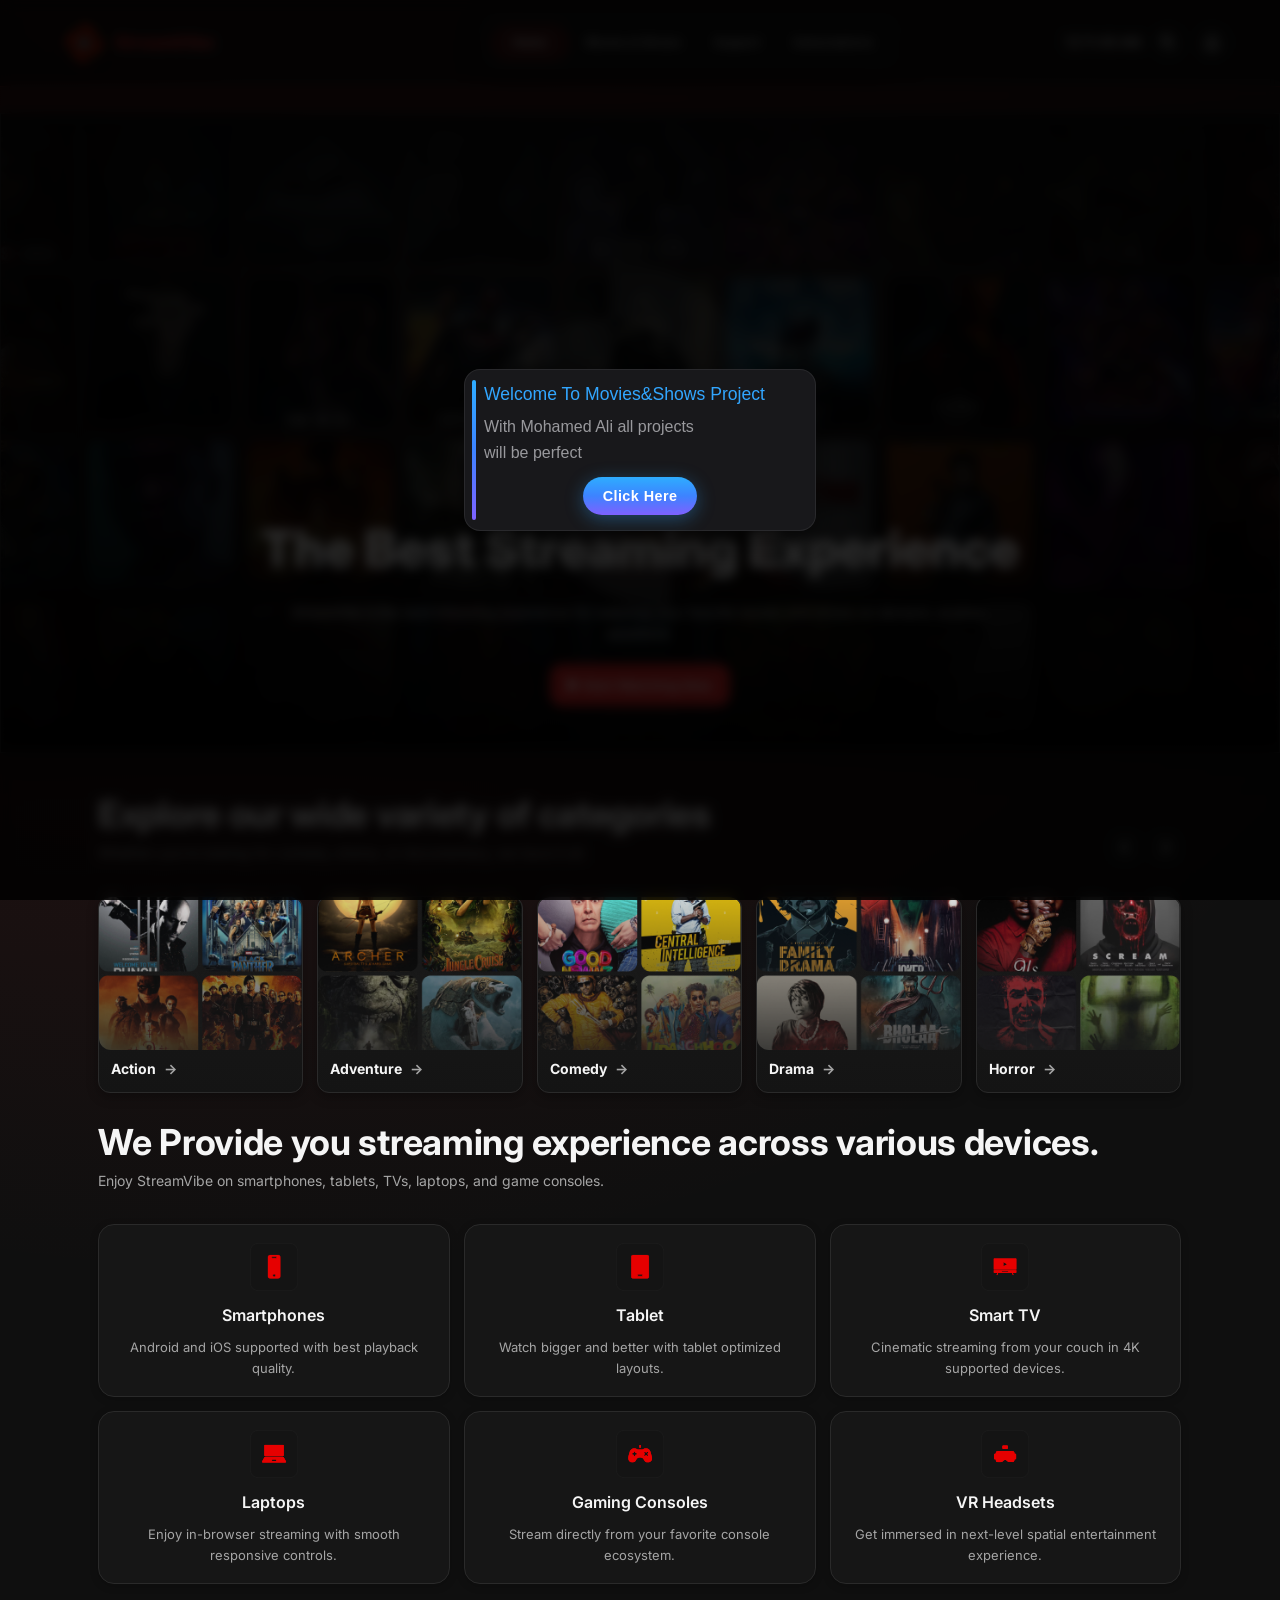
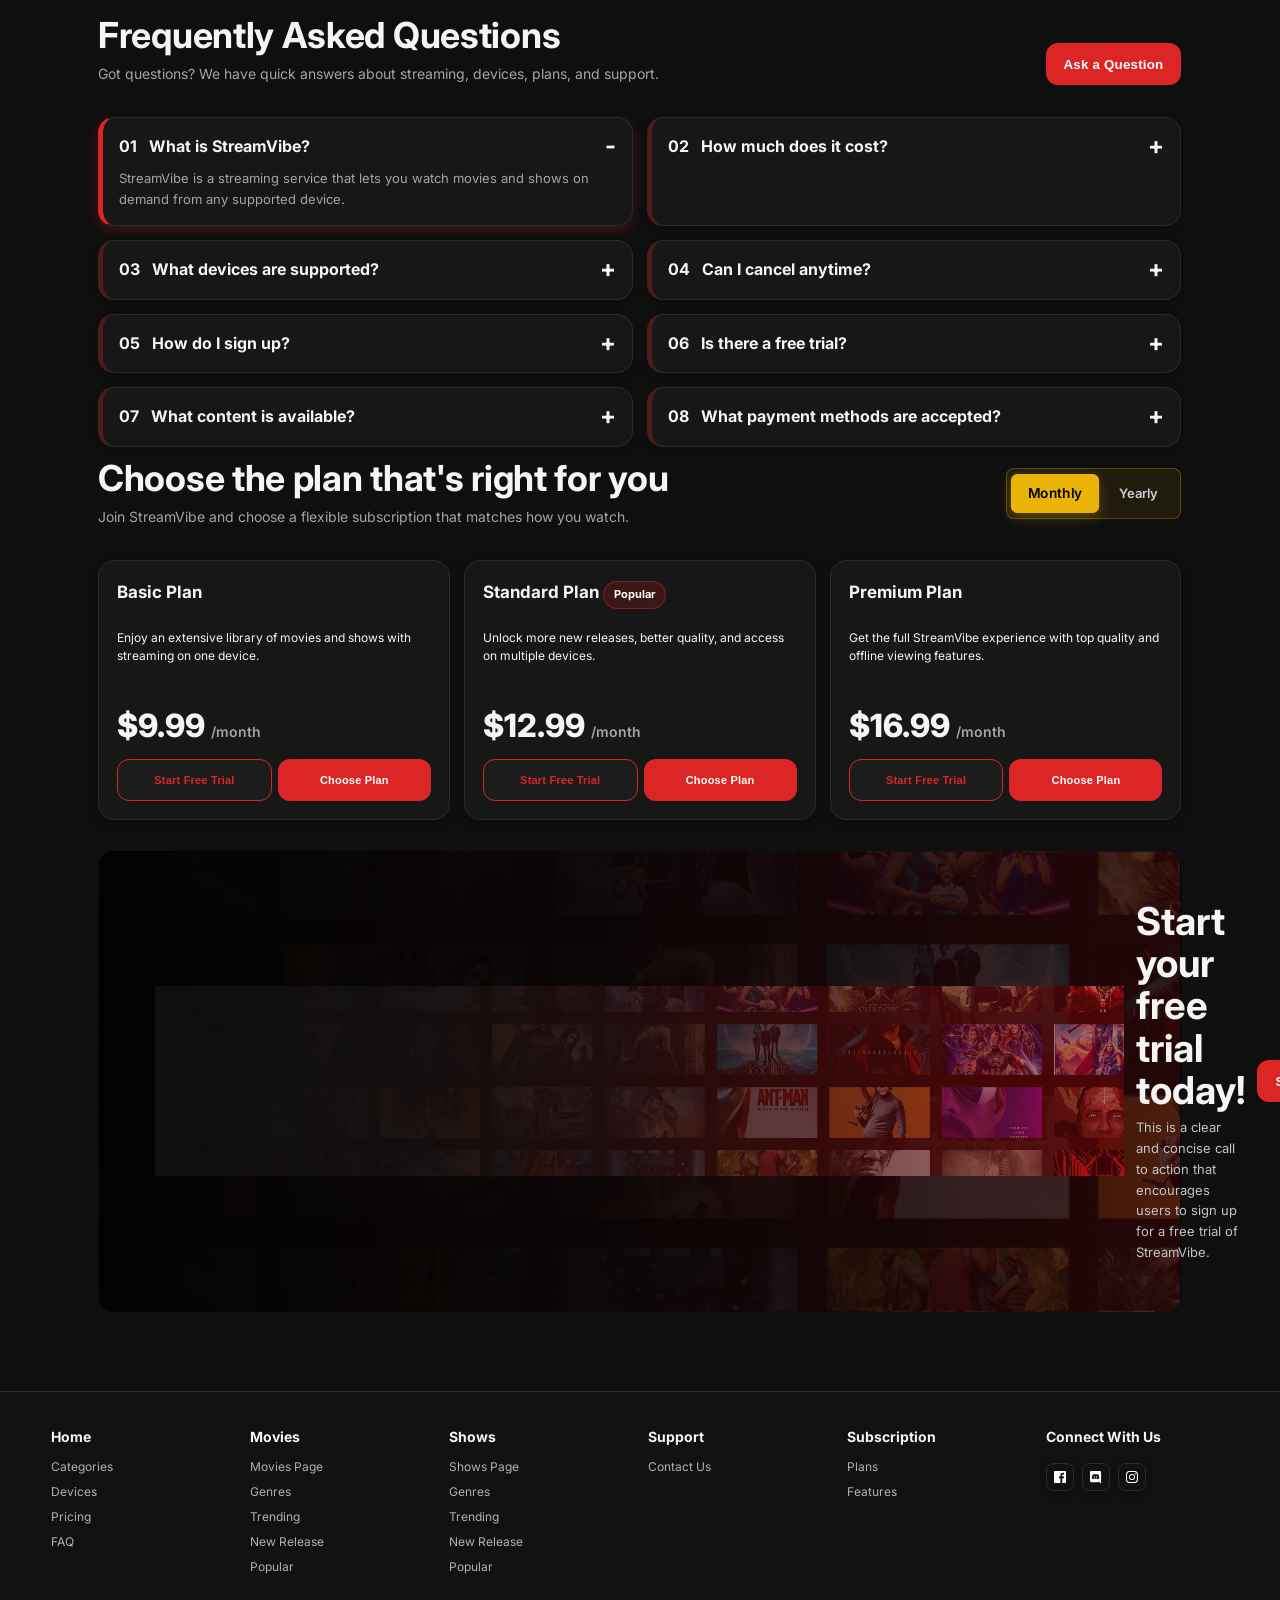
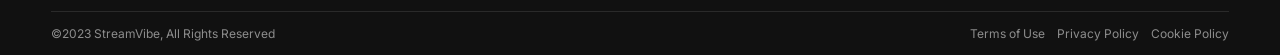
==== commit 0405c7ac: "Update index.html" ====
--- a/code/index.html
+++ b/code/index.html
@@ -26,6 +26,7 @@
             </nav>
 
             <div class="nav-icons">
+                <span class="date-now"></span>
                 <button class="icon-btn"><i class="fa-solid fa-magnifying-glass"></i></button>
                 <button class="icon-btn" aria-label="Notifications">
                     <svg viewBox="0 0 448 512" class="bell-icon"><path d="M224 0c-17.7 0-32 14.3-32 32V49.9C119.5 61.4 64 124.2 64 200v33.4c0 45.4-15.5 89.5-43.8 124.9L5.3 377c-5.8 7.2-6.9 17.1-2.9 25.4S14.8 416 24 416H424c9.2 0 17.6-5.3 21.6-13.6s2.9-18.2-2.9-25.4l-14.9-18.6C399.5 322.9 384 278.8 384 233.4V200c0-75.8-55.5-138.6-128-150.1V32c0-17.7-14.3-32-32-32zm0 96h8c57.4 0 104 46.6 104 104v33.4c0 47.9 13.9 94.6 39.7 134.6H72.3C98.1 328 112 281.3 112 233.4V200c0-57.4 46.6-104 104-104h8zm64 352H224 160c0 17 6.7 33.3 18.7 45.3s28.3 18.7 45.3 18.7s33.3-6.7 45.3-18.7s18.7-28.3 18.7-45.3z"></path></svg>
@@ -263,6 +264,7 @@
         </section>
 
         <section class="cta trial-panorama home-cta animate__animated animate__backInRight delay-03">
+            <img class="cta-bg" src="./photo/Background Images.png" alt="">
             <div>
                 <h3>Start your free trial today!</h3>
                 <p>This is a clear and concise call to action that encourages users to sign up for a free trial of StreamVibe.</p>
--- a/code/styles/style.css
+++ b/code/styles/style.css
@@ -324,7 +324,14 @@
  .nav-icons {
      justify-self: end;
      display: flex;
+     align-items: center;
      gap: 10px;
+ }
+
+ .date-now {
+     white-space: nowrap;
+     color: #fff;
+     font-size: 0.85rem;
  }
 
  .icon-btn {
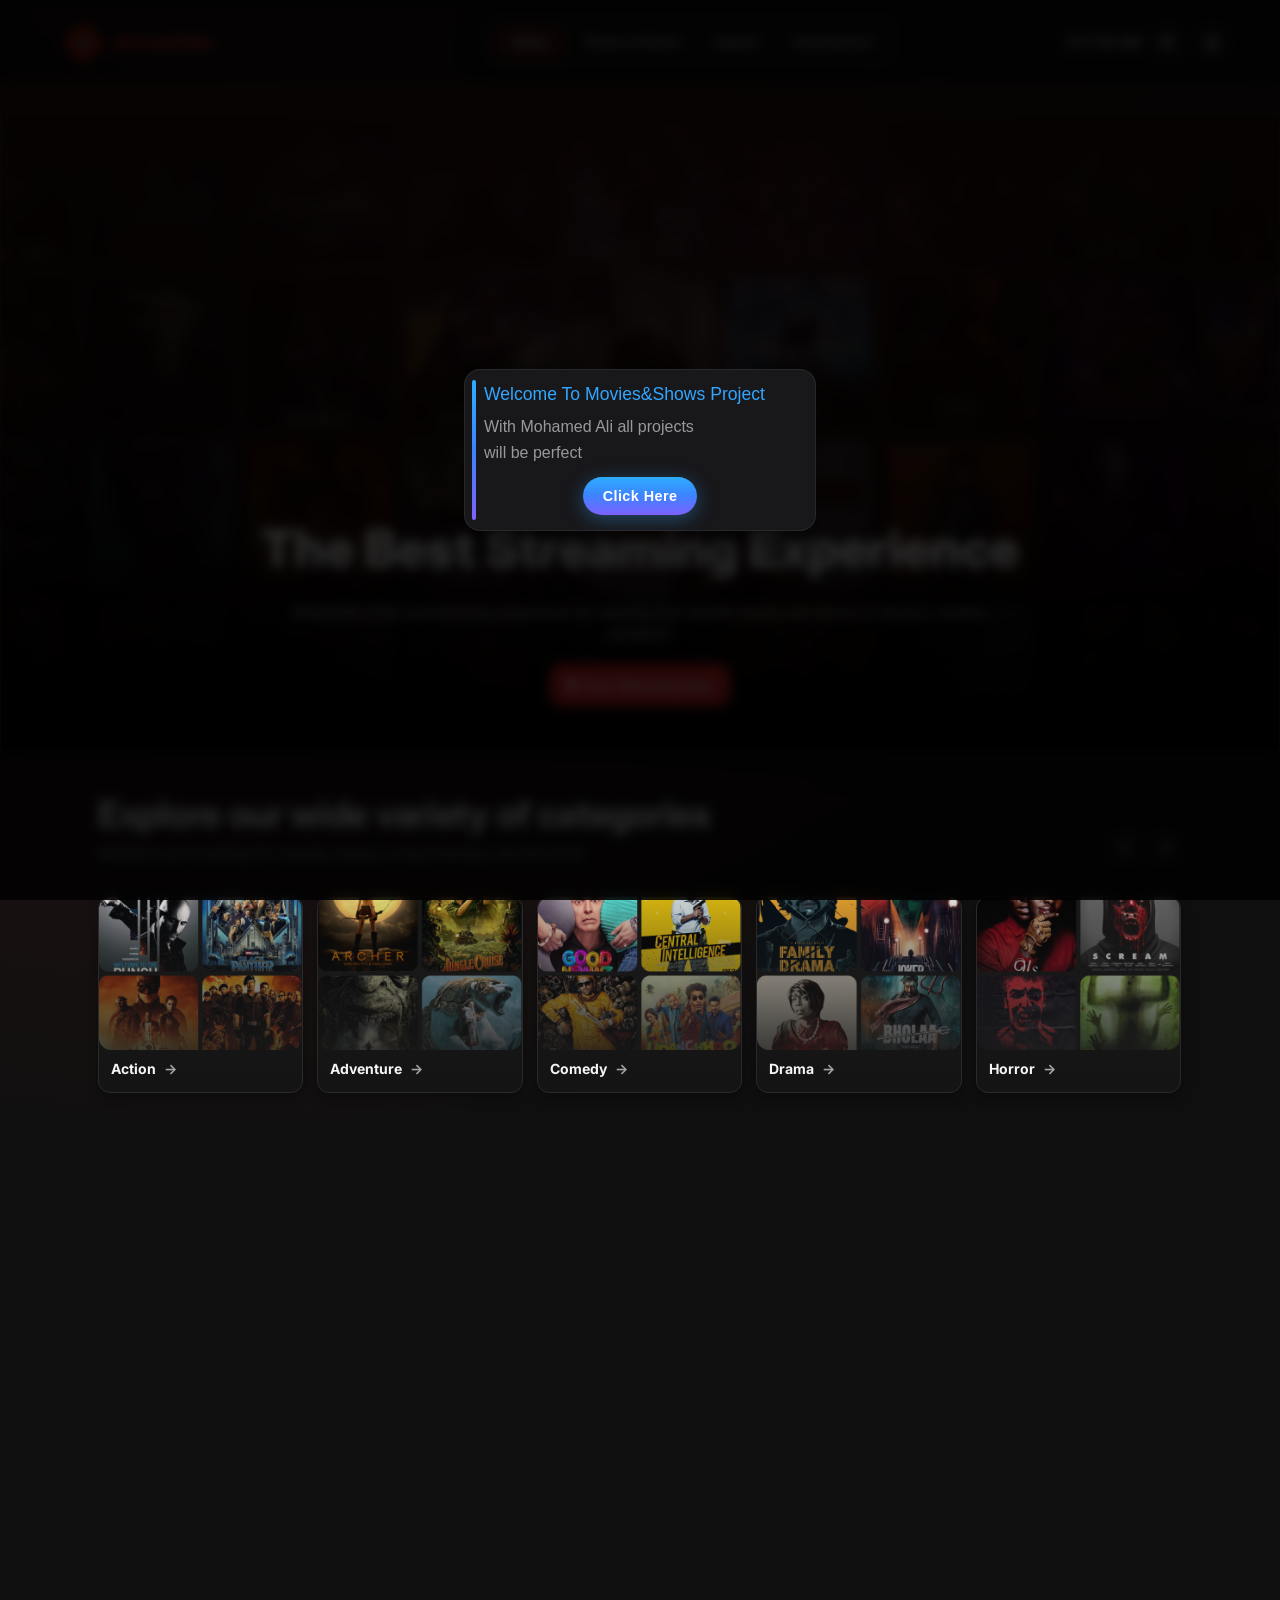
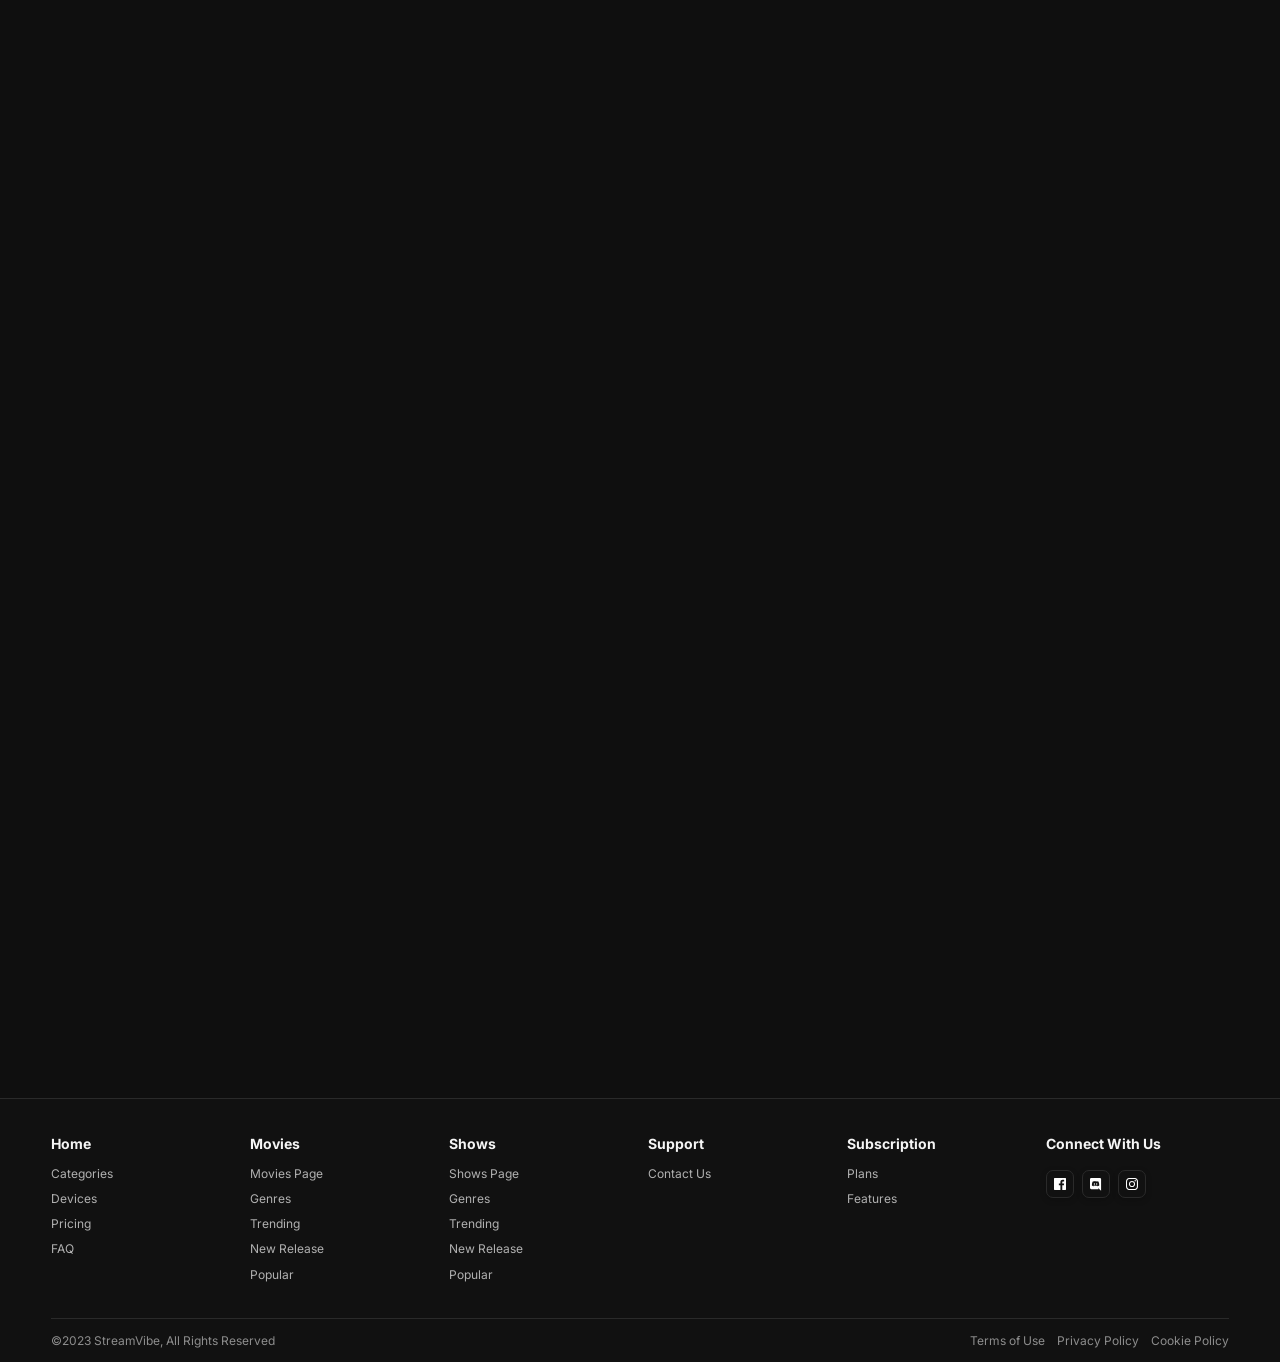
==== commit 298e18b5: "Update style.css" ====
--- a/code/index.html
+++ b/code/index.html
@@ -279,11 +279,11 @@
                 <h6>Home</h6><a href="#">Categories</a><a href="#">Devices</a><a href="#">Pricing</a><a href="#">FAQ</a>
             </div>
             <div>
-                <h6>Movies</h6><a href="./pages/moves page.html">Movies Page</a><a href="#">Genres</a><a href="#">Trending</a><a href="#">New
+                <h6>Movies</h6><a href="./pages/moves page.html" target="_blank">Movies Page</a><a href="#">Genres</a><a href="#">Trending</a><a href="#">New
                     Release</a><a href="#">Popular</a>
             </div>
             <div>
-                <h6>Shows</h6><a href="./pages/shows page.html">Shows Page</a><a href="#">Genres</a><a href="#">Trending</a><a href="#">New
+                <h6>Shows</h6><a href="./pages/shows page.html" target="_blank">Shows Page</a><a href="#">Genres</a><a href="#">Trending</a><a href="#">New
                     Release</a><a href="#">Popular</a>
             </div>
             <div>
--- a/code/styles/style.css
+++ b/code/styles/style.css
@@ -1,1509 +1,720 @@
- @import url('https://fonts.googleapis.com/css2?family=Inter:wght@300;400;500;600;700;800&display=swap');
-
- :root {
-     --bg: #0f0f0f;
-     --bg-soft: #141414;
-     --panel: #1a1a1a;
-     --panel-2: #202020;
-     --text: #f5f5f5;
-     --muted: #a5a5a5;
-     --line: #2a2a2a;
-     --brand: #ff2f00;
-     --brand-2: #ff4d23;
-     --brand-rgb: 255, 47, 0;
-     --radius: 12px;
-     --radius-sm: 8px;
-     --shadow: 0 8px 28px rgba(0, 0, 0, 0.35);
-     --container: 1240px;
- }
-
- .subscription-page {
-     --brand: #eab308;
-     --brand-2: #facc15;
-     --brand-rgb: 234, 179, 8;
- }
-
- .support-page {
-     --brand: #06b6d4;
-     --brand-2: #22d3ee;
-     --brand-rgb: 6, 182, 212;
- }
-
- .support-hero {
-     background: var(--panel);
-     border-radius: var(--radius);
-     padding: 28px;
-     border: 1px solid rgba(255, 255, 255, 0.05);
-     box-shadow: var(--shadow);
- }
-
- .support-hero-grid {
-     display: grid;
-     grid-template-columns: 1fr 1.1fr;
-     gap: 24px;
-     align-items: start;
-     margin-top: 28px;
- }
-
- .collage {
-     display: grid;
-     grid-template-columns: repeat(3, minmax(0, 1fr));
-     gap: 12px;
- }
-
- .collage img {
-     width: 100%;
-     height: 180px;
-     object-fit: cover;
-     border-radius: 14px;
-     border: 1px solid rgba(255, 255, 255, 0.06);
- }
-
- label {
-     display: inline-block;
-     margin-bottom: 8px;
-     color: var(--text);
-     font-size: 0.95rem;
-     font-weight: 600;
- }
-
- .support-faq {
-     margin-top: 40px;
- }
-
- .faq-q span:last-child {
-     font-size: 1.5rem;
-     line-height: 1;
- }
-
- .support-cta .btn-primary {
-     white-space: nowrap;
- }
-
- .email-phone-grid {
-     display: grid;
-     grid-template-columns: repeat(2, minmax(0, 1fr));
-     gap: 18px;
-     grid-column: span 2;
- }
-
- .checkbox-row {
-     display: flex;
-     align-items: center;
-     gap: 10px;
- }
-
- @media (max-width: 768px) {
-     .support-hero-grid,
-     .email-phone-grid {
-         grid-template-columns: 1fr;
-     }
-
-     .collage {
-         grid-template-columns: repeat(2, minmax(0, 1fr));
-     }
-
-     .collage img {
-         height: 140px;
-     }
- }
-
- * {
-     margin: 0;
-     padding: 0;
-     box-sizing: border-box;
- }
-
- html {
-     scroll-behavior: smooth;
- }
-
- html,
- body {
-     background:
-         radial-gradient(circle at 20% -10%, rgba(255, 47, 0, 0.08), transparent 35%),
-         radial-gradient(circle at 80% -20%, rgba(255, 255, 255, 0.04), transparent 30%),
-         var(--bg);
-     color: var(--text);
-     font-family: 'Inter', 'Segoe UI', system-ui, sans-serif;
-     line-height: 1.6;
-     overflow-x: hidden;
- }
-
- a {
-     color: inherit;
-     text-decoration: none;
-     transition: color 0.2s ease;
- }
-
- img {
-     max-width: 100%;
-     display: block;
- }
-
- .container {
-     width: min(92%, var(--container));
-     margin: 0 auto;
- }
-
- header {
-     position: sticky;
-     top: 0;
-     z-index: 100;
-     -webkit-backdrop-filter: blur(10px);
-     backdrop-filter: blur(10px);
-     background: rgba(15, 15, 15, 0.8);
-     border-bottom: 1px solid rgba(255, 255, 255, 0.05);
- }
-
- .nav-wrap {
-     display: grid;
-     grid-template-columns: 220px 1fr 120px;
-     align-items: center;
-     gap: 20px;
-     padding: 16px 0;
- }
-
- .logo {
-     display: inline-flex;
-     align-items: center;
-     gap: 12px;
-     font-weight: 800;
-     letter-spacing: 0.5px;
-     transition: all 0.3s ease;
-     padding: 8px 14px;
-     border-radius: 10px;
-     cursor: pointer;
- }
-
- .logo:hover {
-     background: rgba(var(--brand-rgb), 0.1);
-     transform: translateY(-2px);
-     box-shadow: 0 4px 12px rgba(var(--brand-rgb), 0.2);
- }
-
- .logo img {
-     width: 38px;
-     height: 38px;
-     object-fit: contain;
-     border-radius: 8px;
-     box-shadow: 0 2px 8px rgba(0, 0, 0, 0.3);
-     transition: all 0.3s ease;
- }
-
- .logo:hover img {
-     box-shadow: 0 4px 12px rgba(var(--brand-rgb), 0.3);
-     transform: scale(1.05);
- }
-
- .logo span {
-     font-size: 16px;
-     background: linear-gradient(135deg, var(--brand) 0%, var(--brand-2) 100%);
-     -webkit-background-clip: text;
-     -webkit-text-fill-color: transparent;
-     background-clip: text;
-     font-weight: 800;
-     letter-spacing: 0.5px;
- }
-
- .logo svg {
-     width: 28px;
-     height: 28px;
-     fill: var(--brand);
- }
-
- .nav-menu {
-     margin: 0 auto;
-     display: inline-flex;
-     align-items: center;
-     padding: 5px;
-     border-radius: 10px;
-     background: #121212;
-     border: 1px solid var(--line);
-     box-shadow: var(--shadow);
- }
-
- .nav-menu a {
-     font-size: 11px;
-     color: #cfcfcf;
-     padding: 10px 16px;
-     border-radius: 20px;
-     transition: 0.2s ease;
-     outline: none;
-     position: relative;
-     overflow: visible;
-     font-weight: 600;
-     letter-spacing: 0.5px;
-     display: inline-flex;
-     align-items: center;
-     justify-content: center;
-     min-width: 80px;
-     text-align: center;
-     white-space: nowrap;
- }
-
- .nav-menu a::before {
-     content: "";
-     position: fixed;
-     top: 0;
-     left: 0;
-     width: 100vw;
-     height: 60px;
-     background: linear-gradient(45deg,
-             transparent 30%,
-             rgba(255, 255, 255, 0.2) 50%,
-             transparent 70%);
-     transform: skewX(-20deg);
-     opacity: 0;
-     transition: opacity 0.5s ease;
-     animation: none;
-     pointer-events: none;
-     z-index: 101;
-     will-change: opacity;
- }
-
- .nav-menu a::after {
-     content: "";
-     position: absolute;
-     bottom: -2px;
-     left: 50%;
-     width: 100%;
-     height: 2px;
-     background: var(--brand);
-     transform: translateX(-50%) scaleX(0);
-     transform-origin: center;
-     transition: transform 0.4s ease;
- }
-
- .nav-menu a:hover::before {
-     animation: shine 1.2s ease-in-out;
-     animation-delay: 0.1s;
- }
-
- .nav-menu a:hover::after {
-     transform: translateX(-50%) scaleX(1);
- }
-
- @keyframes shine {
-     0% {
-         left: -100%;
-         opacity: 0;
-     }
-
-     50% {
-         opacity: 1;
-     }
-
-     100% {
-         left: 100%;
-         opacity: 0;
-     }
- }
-
- .nav-menu a:hover,
- .nav-menu a:focus,
- .nav-menu a.active {
-     color: #fff;
-     background: rgba(255, 255, 255, 0.1);
- }
-
- .support-page .nav-menu a[href="Support.html"],
- .support-page .nav-menu a[href="Support.html"]:hover,
- .support-page .nav-menu a[href="Support.html"].active {
-     color: #fff;
-     background: rgba(var(--brand-rgb), 0.2);
- }
-
- .subscription-page .nav-menu a[href="Subscription.html"],
- .subscription-page .nav-menu a[href="Subscription.html"]:hover,
- .subscription-page .nav-menu a[href="Subscription.html"].active {
-     color: #fff;
-     background: rgba(var(--brand-rgb), 0.2);
- }
-
- .nav-icons {
-     justify-self: end;
-     display: flex;
-     align-items: center;
-     gap: 10px;
- }
-
- .date-now {
-     white-space: nowrap;
-     color: #fff;
-     font-size: 0.85rem;
- }
-
- .icon-btn {
-     width: 34px;
-     height: 34px;
-     border-radius: 50%;
-     border: 1px solid var(--line);
-     background: #151515;
-     color: #fff;
-     cursor: pointer;
-     transition: all 0.2s ease;
-     display: flex;
-     align-items: center;
-     justify-content: center;
-     box-shadow: 0 2px 8px rgba(0, 0, 0, 0.2);
- }
-
- .icon-btn:hover,
- .icon-btn:focus {
-     background: #1f1f1f;
-     border-color: var(--brand);
-     color: var(--brand);
-     outline: none;
-     box-shadow: 0 4px 12px rgba(var(--brand-rgb), 0.25);
- }
-
- @keyframes vibrate {
-
-     0%,
-     100% {
-         transform: translateX(0) rotate(0deg);
-     }
-
-     10% {
-         transform: translateX(-2px) rotate(-3deg);
-     }
-
-     20% {
-         transform: translateX(2px) rotate(3deg);
-     }
-
-     30% {
-         transform: translateX(-2px) rotate(-3deg);
-     }
-
-     40% {
-         transform: translateX(2px) rotate(3deg);
-     }
-
-     50% {
-         transform: translateX(-2px) rotate(-3deg);
-     }
-
-     60% {
-         transform: translateX(2px) rotate(3deg);
-     }
-
-     70% {
-         transform: translateX(-2px) rotate(-3deg);
-     }
-
-     80% {
-         transform: translateX(2px) rotate(3deg);
-     }
-
-     90% {
-         transform: translateX(-2px) rotate(-3deg);
-     }
- }
-
- .nav-icons .icon-btn:hover .bell-icon {
-     display: inline-block;
-     animation: bellRing 0.9s both;
- }
-
- .bell-icon {
-     width: 16px;
-     height: 16px;
-     fill: #fff;
-     transition: fill 0.2s ease;
- }
-
- .icon-btn:hover .bell-icon {
-     fill: var(--brand);
- }
-
- @keyframes bellRing {
-     0%, 100% { transform-origin: top; }
-     15% { transform: rotateZ(10deg); }
-     30% { transform: rotateZ(-10deg); }
-     45% { transform: rotateZ(5deg); }
-     60% { transform: rotateZ(-5deg); }
-     75% { transform: rotateZ(2deg); }
- }
-
- .menu-toggle {
-     display: none;
-     width: 40px;
-     height: 40px;
-     border-radius: 8px;
-     border: 1px solid var(--line);
-     background: #151515;
-     cursor: pointer;
-     transition: all 0.2s ease;
-     align-items: center;
-     justify-content: center;
-     padding: 4px;
-     box-shadow: 0 2px 8px rgba(0, 0, 0, 0.2);
-     flex-direction: column;
-     gap: 5px;
- }
-
- .menu-toggle span {
-     width: 100%;
-     height: 2px;
-     border-radius: 2px;
-     background-color: #fff;
-     transition: transform 0.4s, background-color 0.4s, width 0.4s, opacity 0.4s;
-     display: block;
- }
-
- .menu-toggle span:nth-child(2) {
-     width: 60%;
-     align-self: flex-start;
- }
-
- .menu-toggle:hover span:nth-child(1) {
-     background-color: var(--brand);
-     transform: translateY(7px) rotate(-45deg);
- }
-
- .menu-toggle:hover span:nth-child(2) {
-     width: 0;
-     opacity: 0;
- }
-
- .menu-toggle:hover span:nth-child(3) {
-     background-color: var(--brand);
-     transform: translateY(-7px) rotate(45deg);
- }
-
- .menu-toggle:hover,
- .menu-toggle:focus {
-     background: #1f1f1f;
-     border-color: var(--brand);
-     outline: none;
-     box-shadow: 0 4px 12px rgba(var(--brand-rgb), 0.25);
- }
-
- .mobile-menu {
-     display: none;
-     position: absolute;
-     top: 60px;
-     right: 0;
-     left: 0;
-     background: #121212;
-     border-bottom: 1px solid var(--line);
-     border-top: 1px solid var(--line);
-     flex-direction: column;
-     padding: 12px 0;
-     z-index: 99;
- }
-
- .mobile-menu.active {
-     display: flex;
- }
-
- .mobile-menu a {
-     padding: 12px 16px;
-     font-size: 14px;
-     color: #cfcfcf;
-     transition: 0.2s ease;
-     border-left: 3px solid transparent;
- }
-
- .mobile-menu a:hover,
- .mobile-menu a.active {
-     background: rgba(var(--brand-rgb), 0.1);
-     color: var(--brand);
-     border-left-color: var(--brand);
- }
-
- main {
-     padding: 26px 0 40px;
- }
-
- .section-head {
-     display: flex;
-     justify-content: space-between;
-     gap: 16px;
-     margin-bottom: 16px;
-     align-items: flex-end;
- }
-
- .section-head h2 {
-     font-size: clamp(22px, 2.8vw, 44px);
-     line-height: 1.1;
- }
-
- .section-head p {
-     color: var(--muted);
-     max-width: 820px;
-     font-size: 14px;
- }
-
- .tag {
-     display: inline-block;
-     font-size: 11px;
-     font-weight: 700;
-     padding: 4px 10px;
-     border-radius: 999px;
-     background: rgba(var(--brand-rgb), 0.15);
-     color: var(--brand);
- }
-
- .hero {
-     position: relative;
-     min-height: 520px;
-     height: 60vh;
-     max-height: 600px;
-     border-radius: 16px;
-     overflow: hidden;
-     border: 1px solid var(--line);
-     margin-bottom: 42px;
-     box-shadow: var(--shadow);
- }
- .hero-bg {
-     position: absolute;
-     inset: 0;
-     width: 100%;
-     height: 100%;
-     object-fit: cover;
-     object-position: center;
-     z-index: 0;
- }
-
- .hero::after {
-     content: "";
-     position: absolute;
-     inset: 0;
-     background: linear-gradient(to top, rgba(0, 0, 0, 0.75), rgba(0, 0, 0, 0.1));
-     pointer-events: none;
- }
-
- .hero-content {
-     position: absolute;
-     z-index: 2;
-     left: 40px;
-     right: 40px;
-     bottom: 32px;
-     text-align: center;
- }
-
- .hero-content h1 {
-     font-size: clamp(30px, 4vw, 56px);
-     margin-bottom: 12px;
-     font-weight: 800;
- }
-
- .hero-content p {
-     color: #d4d4d4;
-     max-width: 900px;
-     margin: 0 auto 20px;
-     font-size: 14px;
- }
-
- .btn {
-     border: none;
-     border-radius: 10px;
-     cursor: pointer;
-     font-weight: 700;
-     transition: 0.2s ease;
-     outline: none;
- }
-
- .btn:focus {
-     outline: 2px solid var(--brand);
-     outline-offset: 2px;
- }
-
- .btn-primary {
-     background: var(--brand);
-     color: white;
-     padding: 11px 18px;
-     display: inline-block;
- }
-
- .btn-primary:hover {
-     background: var(--brand-2);
-     transform: translateY(-2px);
-     will-change: transform;
-     box-shadow: 0 6px 20px rgba(var(--brand-rgb), 0.3);
- }
-
- .btn-primary:active {
-     transform: translateY(0);
- }
-
- .support-page .btn-primary {
-     background: #06b6d4;
-     color: white;
- }
-
- .support-page .btn-primary:hover {
-     background: #22d3ee;
-     box-shadow: 0 8px 24px rgba(34, 211, 238, 0.45);
-     transform: translateY(-3px);
- }
-
- .support-page .btn-secondary:hover {
-     background: rgba(6, 182, 212, 0.15);
-     border-color: #06b6d4;
-     color: #22d3ee;
- }
-
- .subscription-page .btn-primary {
-     background: #eab308;
-     color: #000;
- }
-
- .subscription-page .btn-primary:hover {
-     background: #facc15;
-     box-shadow: 0 4px 12px rgba(234, 179, 8, 0.4);
-     transform: translateY(-2px);
- }
-
- .btn-secondary {
-     background: transparent;
-     border: 1.5px solid var(--brand);
-     color: var(--brand);
-     padding: 10px 15px;
-     transition: all 0.3s ease;
- }
-
- .btn-secondary:hover {
-     background: rgba(var(--brand-rgb), 0.1);
-     border-color: var(--brand-2);
-     color: var(--brand-2);
-     transform: translateY(-2px);
-     box-shadow: 0 4px 12px rgba(var(--brand-rgb), 0.2);
- }
-
- .cards-row {
-     display: grid;
-     grid-template-columns: repeat(5, minmax(0, 1fr));
-     gap: 14px;
-     margin-bottom: 30px;
- }
-
- .movies-mustwatch.cards-row {
-     grid-template-columns: repeat(4, minmax(0, 1fr));
- }
-
- .mustwatch-info {
-     display: flex;
-     justify-content: space-between;
-     align-items: center;
- }
-
- .mustwatch-info .stars {
-     display: flex;
-     gap: 2px;
-     color: #f5a623;
- }
-
- .card {
-     background: linear-gradient(180deg, #1a1a1a, #141414);
-     border: 1px solid var(--line);
-     border-radius: 12px;
-     overflow: hidden;
-     transition: 0.25s ease;
-     box-shadow: 0 4px 12px rgba(0, 0, 0, 0.3);
- }
-
- .card:hover {
-     transform: translateY(-4px);
-     border-color: #3a3a3a;
-     will-change: transform;
-     box-shadow: 0 12px 28px rgba(0, 0, 0, 0.5);
- }
-
- .card:focus-within {
-     border-color: var(--brand);
- }
-
- .card-body {
-     padding: 10px;
- }
-
- .card-title {
-     font-weight: 700;
-     font-size: 14px;
-     line-height: 1.3;
- }
-
- .card-meta {
-     color: var(--muted);
-     font-size: 12px;
- }
-
- .poster {
-     aspect-ratio: 16/10;
-     object-fit: cover;
-     width: 100%;
- }
-
- .square-card .poster {
-     aspect-ratio: 2/3;
-     object-fit: cover;
-     width: 100%;
- }
-
- .movies-trending .card .poster {
-     aspect-ratio: 2/3;
-     object-fit: cover;
-     width: 100%;
- }
-
- .devices-grid {
-     display: grid;
-     grid-template-columns: repeat(3, minmax(0, 1fr));
-     gap: 14px;
-     margin: 18px 0 32px;
- }
-
- .device-card {
-     background: #161616;
-     border: 1px solid var(--line);
-     border-radius: 12px;
-     padding: 18px;
-     text-align: center;
-     transition: 0.2s ease;
-     box-shadow: 0 2px 8px rgba(0, 0, 0, 0.2);
- }
-
- .device-card:hover {
-     border-color: var(--brand);
-     transform: translateY(-2px);
-     box-shadow: 0 6px 16px rgba(var(--brand-rgb), 0.15);
- }
-
- .device-card img {
-     width: 48px;
-     height: 48px;
-     margin: 0 auto 12px;
-     object-fit: contain;
- }
-
- .device-card h4 {
-     margin-bottom: 8px;
-     font-weight: 600;
- }
-
- .device-card p {
-     color: var(--muted);
-     font-size: 13px;
- }
-
- .faq-wrap {
-     display: grid;
-     grid-template-columns: 1fr 1fr;
-     gap: 14px;
- }
-
- .faq-item {
-     background: #171717;
-     border: 1px solid var(--line);
-     border-left: 5px solid rgba(var(--brand-rgb), 0.28);
-     border-radius: 10px;
-     padding: 16px;
-     cursor: pointer;
-     transition: 0.2s ease;
-     box-shadow: 0 2px 8px rgba(0, 0, 0, 0.2);
- }
-
- .faq-item:hover {
-     border-color: #3a3a3a;
-     border-left-color: var(--brand);
-     box-shadow: 0 4px 12px rgba(var(--brand-rgb), 0.2);
- }
-
- .faq-item.active {
-     border-color: var(--line);
-     border-left-color: var(--brand);
-     box-shadow: 0 4px 12px rgba(var(--brand-rgb), 0.25);
- }
-
- .faq-q {
-     display: flex;
-     justify-content: space-between;
-     gap: 12px;
-     font-weight: 700;
-     user-select: none;
- }
-
- .faq-answer {
-     display: none;
-     margin-top: 8px;
-     color: var(--muted);
-     font-size: 13px;
- }
-
- .faq-item.active .faq-answer {
-     display: block;
- }
-
- .subscription-cards {
-     display: grid;
-     grid-template-columns: repeat(3, minmax(0, 1fr));
-     gap: 14px;
-     margin: 18px 0 30px;
- }
-
- .subscription-card {
-     background: #171717;
-     border: 1px solid var(--line);
-     border-radius: 12px;
-     padding: 18px;
-     transition: 0.2s ease;
-     box-shadow: 0 4px 12px rgba(0, 0, 0, 0.2);
-     position: relative;
-     overflow: hidden;
- }
-
- .subscription-card::before {
-     content: "";
-     position: absolute;
-     top: -50%;
-     left: -50%;
-     width: 200%;
-     height: 200%;
-     background: linear-gradient(45deg,
-             transparent 30%,
-             rgba(255, 255, 255, 0.2) 50%,
-             transparent 70%);
-     transform: skewX(-20deg);
-     opacity: 0;
-     transition: opacity 0.3s ease;
-     animation: none;
- }
-
- .subscription-card:hover::before {
-     animation: shine 0.6s ease-in-out;
- }
-
- .subscription-card:hover {
-     border-color: var(--brand);
-     transform: translateY(-2px);
-     box-shadow: 0 8px 20px rgba(var(--brand-rgb), 0.2);
- }
-
- .subscription-card h3 {
-     margin-bottom: 8px;
-     font-weight: 700;
- }
-
- .price {
-     font-size: 38px;
-     font-weight: 800;
-     margin: 10px 0 14px;
- }
-
- .price small {
-     color: var(--muted);
-     font-size: 14px;
-     font-weight: 600;
- }
-
- .subscription-actions {
-     display: flex;
-     gap: 10px;
- }
-
- .table-wrap {
-     overflow-x: auto;
-     border: 1px solid var(--line);
-     border-radius: 12px;
-     margin-bottom: 28px;
-     -webkit-overflow-scrolling: touch;
- }
-
- table {
-     width: 100%;
-     border-collapse: collapse;
-     min-width: 760px;
- }
-
- th,
- td {
-     border-bottom: 1px solid var(--line);
-     border-right: 1px solid var(--line);
-     padding: 14px;
-     text-align: left;
-     font-size: 13px;
- }
-
- th {
-     background: #181818;
-     font-weight: 600;
- }
-
- .details-grid {
-     display: grid;
-     grid-template-columns: 2fr 1fr;
-     gap: 14px;
-     margin: 20px 0 32px;
- }
-
- .panel {
-     background: #171717;
-     border: 1px solid var(--line);
-     border-radius: 12px;
-     padding: 14px;
-     box-shadow: 0 2px 8px rgba(0, 0, 0, 0.2);
- }
-
- .panel h4,
- .panel h5 {
-     margin-bottom: 10px;
-     font-weight: 700;
- }
-
- .cast-strip {
-     display: flex;
-     gap: 10px;
-     overflow-x: auto;
-     padding-bottom: 6px;
-     -webkit-overflow-scrolling: touch;
- }
-
- .cast-strip img {
-     width: 54px;
-     height: 54px;
-     min-width: 54px;
-     border-radius: 8px;
-     object-fit: cover;
-     border: 1px solid var(--line);
-     transition: 0.2s ease;
- }
-
- .cast-strip img:hover {
-     transform: scale(1.05);
-     will-change: transform;
- }
-
- .collage img:hover {
-     border-color: var(--brand);
-     will-change: border-color;
- }
-
- .form-grid {
-     display: grid;
-     grid-template-columns: 1fr 1fr;
-     gap: 10px;
- }
-
- .input,
- textarea,
- select {
-     width: 100%;
-     background: #121212;
-     border: 1px solid var(--line);
-     color: #fff;
-     padding: 12px 12px;
-     border-radius: 8px;
-     font: inherit;
-     transition: 0.2s ease;
- }
-
- .phone-input-group {
-     display: flex;
-     gap: 8px;
-     width: 100%;
- }
-
- .phone-select {
-     flex: 0 0 65px !important;
-     padding: 12px 8px !important;
- }
-
- .phone-input-group .input {
-     flex: 1;
- }
-
- .input:focus,
- textarea:focus,
- select:focus {
-     outline: none;
-     border-color: var(--brand);
-     box-shadow: 0 0 0 3px rgba(var(--brand-rgb), 0.1);
- }
-
- .input::placeholder {
-     color: var(--muted);
- }
-
- textarea {
-     min-height: 110px;
-     resize: vertical;
- }
-
- .form-full {
-     grid-column: 1 / -1;
- }
-
- .form-actions {
-     display: flex;
-     justify-content: flex-end;
-     gap: 10px;
- }
-
- .cta {
-     background:
-         linear-gradient(90deg, rgba(0, 0, 0, 0.86), rgba(0, 0, 0, 0.36)),
-         url('../photo/Background Images.png') center/cover;
-     border: 1px solid var(--line);
-     border-radius: 14px;
-     padding: 28px;
-     display: flex;
-     justify-content: space-between;
-     align-items: center;
-     gap: 12px;
-     margin-top: 22px;
- }
-
- .cta h3 {
-     font-size: clamp(26px, 3vw, 42px);
-     line-height: 1.1;
-     margin-bottom: 6px;
- }
-
- .cta p {
-     color: #c4c4c4;
-     font-size: 13px;
- }
-
- footer {
-     margin-top: 40px;
-     border-top: 1px solid var(--line);
-     background: #111;
- }
-
- .footer-top {
-     display: grid;
-     grid-template-columns: repeat(6, 1fr);
-     gap: 16px;
-     padding: 28px 0;
- }
-
- .footer-top h6 {
-     margin-bottom: 8px;
-     font-size: 14px;
-     font-weight: 700;
- }
-
- .footer-top a {
-     display: block;
-     color: #b1b1b1;
-     margin: 6px 0;
-     font-size: 12px;
-     transition: 0.2s ease;
- }
-
- .footer-top a:hover {
-     color: var(--brand);
- }
-
- .footer-bottom {
-     border-top: 1px solid var(--line);
-     display: flex;
-     justify-content: space-between;
-     align-items: center;
-     padding: 12px 0;
-     color: #8d8d8d;
-     font-size: 12px;
- }
-
- .socials {
-     display: flex;
-     gap: 8px;
- }
-
- .socials a {
-     width: 28px;
-     height: 28px;
-     border: 1px solid var(--line);
-     border-radius: 7px;
-     display: inline-flex;
-     align-items: center;
-     justify-content: center;
-     transition: 0.2s ease;
-     cursor: pointer;
-     box-shadow: 0 2px 6px rgba(0, 0, 0, 0.2);
- }
-
- .socials a:hover {
-     border-color: var(--brand);
-     background: rgba(var(--brand-rgb), 0.1);
-     box-shadow: 0 4px 12px rgba(var(--brand-rgb), 0.25);
- }
-
- .socials a img {
-     width: 16px;
-     height: 16px;
-     object-fit: contain;
-     filter: brightness(0) invert(1);
- }
-
- .input:focus,
- textarea:focus,
- select:focus {
-     box-shadow: 0 0 0 3px rgba(var(--brand-rgb), 0.15);
-     border-color: var(--brand);
- }
-
- @media (max-width: 1024px) {
-     .cards-row {
-         grid-template-columns: repeat(3, minmax(0, 1fr));
-     }
-
-     .devices-grid,
-     .subscription-cards,
-     .faq-wrap,
-     .details-grid,
-     .footer-top {
-         grid-template-columns: 1fr;
-     }
-
-     .nav-wrap {
-         grid-template-columns: 220px 1fr 120px;
-     }
-
-     .nav-menu {
-         margin: 0 auto;
-         width: fit-content;
-     }
-
-     .hero-content {
-         left: 20px;
-         right: 20px;
-     }
- }
-
- @media (max-width: 800px) {
-     .nav-menu {
-         display: none;
-     }
-
-     .logo span {
-         display: none;
-     }
-
-     .icon-btn {
-         display: none;
-     }
-
-     .logo {
-         padding: 0;
-     }
-
-     .logo img {
-         width: 48px;
-         height: 48px;
-     }
-
-     .nav-wrap {
-         grid-template-columns: auto 1fr auto;
-     }
-
-     .nav-icons {
-         gap: 8px;
-     }
-
-     .menu-toggle {
-         display: flex;
-     }
- }
-
- @media (max-width: 480px) {
-     .cards-row {
-         grid-template-columns: 1fr;
-     }
-
-     .nav-menu a {
-         padding: 6px 10px;
-         font-size: 12px;
-     }
-
-     .hero-content h1 {
-         font-size: 22px;
-     }
-
-     .hero-content p {
-         font-size: 13px;
-     }
-
-     .section-head h2 {
-         font-size: 20px;
-     }
-
-     .subscription-card {
-         padding: 14px;
-     }
-
-     .price {
-         font-size: 28px;
-     }
-
-     .footer-top {
-         grid-template-columns: 1fr;
-         text-align: center;
-     }
-
-     .socials {
-         justify-content: center;
-     }
- }
-
- .subscription-page header {
-     background: rgba(15, 15, 15, 0.9);
-     border-bottom: 1px solid rgba(234, 179, 8, 0.25);
- }
-
- .subscription-page .logo svg {
-     fill: #eab308;
- }
-
- .subscription-page .nav-menu a:hover,
- .subscription-page .nav-menu a.active {
-     color: #fff;
-     background: rgba(255, 255, 255, 0.1);
- }
-
- .subscription-page .nav-menu a[href="Subscription.html"],
- .subscription-page .nav-menu a[href="Subscription.html"]:hover,
- .subscription-page .nav-menu a[href="Subscription.html"].active {
-     color: #fff;
-     background: rgba(var(--brand-rgb), 0.2);
- }
-
- .subscription-page .hero::after {
-     background: linear-gradient(to top, rgba(0, 0, 0, 0.92), rgba(234, 179, 8, 0.2));
- }
-
- .plan-toggle {
-     display: inline-flex;
-     align-items: center;
-     padding: 6px;
-     border-radius: 8px;
-     background: rgba(234, 179, 8, 0.08);
-     border: 1px solid rgba(234, 179, 8, 0.3);
-     gap: 6px;
-     width: fit-content;
- }
-
- .plan-toggle a {
-     font-size: 13px;
-     color: #cfcfcf;
-     padding: 8px 16px;
-     border-radius: 6px;
-     transition: all 0.3s ease;
-     outline: none;
-     cursor: pointer;
-     border: none;
-     background: transparent;
-     font-weight: 600;
- }
-
- .plan-toggle a:hover {
-     background: rgba(234, 179, 8, 0.15);
-     color: #eab308;
- }
-
- .plan-toggle a.active {
-     background: #eab308;
-     color: #000;
-     transform: scale(1.05);
-     box-shadow: 0 4px 12px rgba(234, 179, 8, 0.3);
- }
-
- .subscription-card {
-     display: flex;
-     flex-direction: column;
-     height: 100%;
-     min-height: 300px;
-     justify-content: space-between;
- }
-
- .subscription-card h3 {
-     font-size: 17px;
-     margin-bottom: 10px;
-     min-height: 40px;
- }
-
- .subscription-card p {
-     flex-grow: 1;
-     margin-bottom: 12px;
-     font-size: 12px;
-     line-height: 1.5;
- }
-
- .price {
-     font-size: 32px !important;
-     margin: 12px 0 8px;
- }
-
- .price small {
-     font-size: 14px !important;
- }
-
- .subscription-actions {
-     display: flex;
-     gap: 6px;
-     margin-top: auto;
- }
-
- .subscription-actions button {
-     flex: 1;
-     font-size: 11px;
-     padding: 9px 8px;
- }
-
- @media (prefers-reduced-motion: reduce) {
-     * {
-         animation-duration: 0.01ms !important;
-         animation-iteration-count: 1 !important;
-         transition-duration: 0.01ms !important;
-         scroll-behavior: auto !important;
-     }
- }
-
-
-
-/* Theme overrides for pages updated to match support/subscription layout */
-.home-page {
-    --brand: #dc2626;
-    --brand-2: #ef4444;
-    --brand-rgb: 220, 38, 38;
-}
-
-.movies-page {
-    --brand: #16a34a;
-    --brand-2: #22c55e;
-    --brand-rgb: 22, 163, 74;
-}
-
-.home-page,
-.movies-page {
+﻿@import url('https://fonts.googleapis.com/css2?family=Inter:wght@300;400;500;600;700;800&display=swap');
+
+
+/* ══════════════════════════
+   CSS Variables
+   ══════════════════════════ */
+
+:root {
+    --bg: #0f0f0f;
+    --bg-soft: #141414;
+    --panel: #1a1a1a;
+    --panel-2: #202020;
+    --text: #f5f5f5;
+    --muted: #a5a5a5;
+    --line: #2a2a2a;
+    --brand: #ff2f00;
+    --brand-2: #ff4d23;
+    --brand-rgb: 255, 47, 0;
+    --radius: 12px;
+    --radius-sm: 8px;
+    --radius-lg: 16px;
+    --shadow: 0 8px 28px rgba(0, 0, 0, 0.35);
+    --container: 1240px;
+}
+
+
+/* ══════════════════════════
+   Subscription Colors
+   ══════════════════════════ */
+
+.subscription-page {
+    --brand: #eab308;
+    --brand-2: #facc15;
+    --brand-rgb: 234, 179, 8;
+}
+
+
+/* ══════════════════════════
+   Support Colors
+   ══════════════════════════ */
+
+.support-page {
+    --brand: #06b6d4;
+    --brand-2: #22d3ee;
+    --brand-rgb: 6, 182, 212;
+}
+
+
+/* ══════════════════════════
+   Support Components
+   ══════════════════════════ */
+
+.support-hero {
+    background: var(--panel);
+    border-radius: var(--radius-lg);
+    padding: 28px;
+    border: 1px solid rgba(255, 255, 255, 0.05);
+    box-shadow: var(--shadow);
+}
+
+.support-hero-grid {
+    display: grid;
+    grid-template-columns: 1fr 1.1fr;
+    gap: 24px;
+    align-items: start;
+    margin-top: 28px;
+}
+
+.collage {
+    display: grid;
+    grid-template-columns: repeat(3, minmax(0, 1fr));
+    gap: 12px;
+}
+
+.collage img {
+    width: 100%;
+    height: 180px;
+    object-fit: cover;
+    border-radius: 14px;
+    border: 1px solid rgba(255, 255, 255, 0.06);
+}
+
+.collage img:hover {
+    border-color: var(--brand);
+    will-change: border-color;
+}
+
+.support-faq {
+    margin-top: 40px;
+}
+
+.support-cta .btn-primary {
+    white-space: nowrap;
+}
+
+.email-phone-grid {
+    display: grid;
+    grid-template-columns: repeat(2, minmax(0, 1fr));
+    gap: 18px;
+    grid-column: span 2;
+}
+
+.panel {
+    background: #171717;
+    border: 1px solid var(--line);
+    border-radius: var(--radius-lg);
+    padding: 14px;
+    box-shadow: 0 2px 8px rgba(0, 0, 0, 0.2);
+    backdrop-filter: blur(2px);
+}
+
+.panel h4,
+.panel h5 {
+    margin-bottom: 10px;
+    font-weight: 700;
+}
+
+.support-hero-grid .panel {
+    padding: 18px;
+}
+
+.form-grid {
+    display: grid;
+    grid-template-columns: 1fr 1fr;
+    gap: 10px;
+}
+
+.input,
+textarea,
+select {
+    width: 100%;
+    background: #121212;
+    border: 1px solid var(--line);
+    color: #fff;
+    padding: 12px 12px;
+    border-radius: 10px;
+    font: inherit;
+    transition: 0.2s ease;
+}
+
+.phone-input-group {
+    display: flex;
+    gap: 8px;
+    width: 100%;
+}
+
+.phone-select {
+    flex: 0 0 65px !important;
+    padding: 12px 8px !important;
+}
+
+.phone-input-group .input {
+    flex: 1;
+}
+
+.input:focus,
+textarea:focus,
+select:focus {
+    outline: none;
+    border-color: var(--brand);
+    box-shadow: 0 0 0 3px rgba(var(--brand-rgb), 0.15);
+}
+
+.input::placeholder {
+    color: var(--muted);
+}
+
+textarea {
+    min-height: 110px;
+    resize: vertical;
+}
+
+.form-full {
+    grid-column: 1 / -1;
+}
+
+.form-actions {
+    display: flex;
+    justify-content: flex-end;
+    gap: 10px;
+}
+
+label {
+    display: inline-block;
+    margin-bottom: 8px;
+    color: var(--text);
+    font-size: 0.95rem;
+    font-weight: 600;
+}
+
+.checkbox-row {
+    display: flex;
+    align-items: center;
+    gap: 10px;
+}
+
+.support-page .btn-primary {
+    background: #06b6d4;
+    color: white;
+}
+
+.support-page .btn-primary:hover {
+    background: #22d3ee;
+    box-shadow: 0 8px 24px rgba(34, 211, 238, 0.45);
+    transform: translateY(-3px);
+}
+
+.support-page .btn-secondary:hover {
+    background: rgba(6, 182, 212, 0.15);
+    border-color: #06b6d4;
+    color: #22d3ee;
+}
+
+.support-page .nav-menu a[href="Support.html"],
+.support-page .nav-menu a[href="Support.html"]:hover,
+.support-page .nav-menu a[href="Support.html"].active {
+    color: #fff;
+    background: rgba(var(--brand-rgb), 0.2);
+}
+
+
+/* ══════════════════════════
+   Global Reset
+   ══════════════════════════ */
+
+* {
+    margin: 0;
+    padding: 0;
+    box-sizing: border-box;
+}
+
+html {
+    scroll-behavior: smooth;
+}
+
+html,
+body {
     background:
-        radial-gradient(circle at 18% -8%, rgba(var(--brand-rgb), 0.22), transparent 42%),
-        radial-gradient(circle at 85% -20%, rgba(255, 255, 255, 0.05), transparent 32%),
+        radial-gradient(circle at 20% -10%, rgba(255, 47, 0, 0.08), transparent 35%),
+        radial-gradient(circle at 80% -20%, rgba(255, 255, 255, 0.04), transparent 30%),
         var(--bg);
-}
-
-.home-page header,
-.movies-page header {
-    border-bottom: 1px solid rgba(var(--brand-rgb), 0.35);
-}
-
-.home-page .nav-menu a.active,
-.home-page .nav-menu a:hover,
-.movies-page .nav-menu a.active,
-.movies-page .nav-menu a:hover {
-    background: rgba(var(--brand-rgb), 0.2);
+    color: var(--text);
+    font-family: 'Inter', 'Segoe UI', system-ui, sans-serif;
+    line-height: 1.6;
+    overflow-x: hidden;
+}
+
+a {
+    color: inherit;
+    text-decoration: none;
+    transition: color 0.2s ease;
+}
+
+img {
+    max-width: 100%;
+    display: block;
+}
+
+.container {
+    width: min(92%, var(--container));
+    margin: 0 auto;
+}
+
+main {
+    padding: 26px 0 40px;
+}
+
+
+/* ══════════════════════════
+   Header & Logo
+   ══════════════════════════ */
+
+header {
+    position: sticky;
+    top: 0;
+    z-index: 100;
+    -webkit-backdrop-filter: blur(10px);
+    backdrop-filter: blur(10px);
+    background: rgba(15, 15, 15, 0.8);
+    border-bottom: 1px solid rgba(255, 255, 255, 0.05);
+}
+
+.nav-wrap {
+    display: grid;
+    grid-template-columns: 220px 1fr 120px;
+    align-items: center;
+    gap: 20px;
+    padding: 16px 0;
+}
+
+.logo {
+    display: inline-flex;
+    align-items: center;
+    gap: 12px;
+    font-weight: 800;
+    letter-spacing: 0.5px;
+    transition: all 0.3s ease;
+    padding: 8px 14px;
+    border-radius: 10px;
+    cursor: pointer;
+}
+
+.logo:hover {
+    background: rgba(var(--brand-rgb), 0.1);
+    transform: translateY(-2px);
+    box-shadow: 0 4px 12px rgba(var(--brand-rgb), 0.2);
+}
+
+.logo img {
+    width: 38px;
+    height: 38px;
+    object-fit: contain;
+    border-radius: 8px;
+    box-shadow: 0 2px 8px rgba(0, 0, 0, 0.3);
+    transition: all 0.3s ease;
+}
+
+.logo:hover img {
+    box-shadow: 0 4px 12px rgba(var(--brand-rgb), 0.3);
+    transform: scale(1.05);
+}
+
+.logo span {
+    font-size: 16px;
+    background: linear-gradient(135deg, var(--brand) 0%, var(--brand-2) 100%);
+    -webkit-background-clip: text;
+    -webkit-text-fill-color: transparent;
+    background-clip: text;
+    font-weight: 800;
+    letter-spacing: 0.5px;
+}
+
+.logo svg {
+    width: 28px;
+    height: 28px;
+    fill: var(--brand);
+}
+
+
+/* ══════════════════════════
+   Navbar
+   ══════════════════════════ */
+
+.nav-menu {
+    margin: 0 auto;
+    display: inline-flex;
+    align-items: center;
+    padding: 5px;
+    border-radius: 10px;
+    background: #121212;
+    border: 1px solid var(--line);
+    box-shadow: var(--shadow);
+}
+
+.nav-menu a {
+    font-size: 11px;
+    color: #cfcfcf;
+    padding: 10px 16px;
+    border-radius: 20px;
+    transition: 0.2s ease;
+    outline: none;
+    position: relative;
+    overflow: visible;
+    font-weight: 600;
+    letter-spacing: 0.5px;
+    display: inline-flex;
+    align-items: center;
+    justify-content: center;
+    min-width: 80px;
+    text-align: center;
+    white-space: nowrap;
+}
+
+.nav-menu a::before {
+    content: "";
+    position: fixed;
+    top: 0;
+    left: 0;
+    width: 100vw;
+    height: 60px;
+    background: linear-gradient(45deg,
+            transparent 30%,
+            rgba(255, 255, 255, 0.2) 50%,
+            transparent 70%);
+    transform: skewX(-20deg);
+    opacity: 0;
+    transition: opacity 0.5s ease;
+    animation: none;
+    pointer-events: none;
+    z-index: 101;
+    will-change: opacity;
+}
+
+.nav-menu a::after {
+    content: "";
+    position: absolute;
+    bottom: -2px;
+    left: 50%;
+    width: 100%;
+    height: 2px;
+    background: var(--brand);
+    transform: translateX(-50%) scaleX(0);
+    transform-origin: center;
+    transition: transform 0.4s ease;
+}
+
+.nav-menu a:hover::before {
+    animation: shine 1.2s ease-in-out;
+    animation-delay: 0.1s;
+}
+
+.nav-menu a:hover::after {
+    transform: translateX(-50%) scaleX(1);
+}
+
+@keyframes shine {
+    0% {
+        left: -100%;
+        opacity: 0;
+    }
+
+    50% {
+        opacity: 1;
+    }
+
+    100% {
+        left: 100%;
+        opacity: 0;
+    }
+}
+
+.nav-menu a:hover,
+.nav-menu a:focus,
+.nav-menu a.active {
     color: #fff;
-}
-
-.home-page .mobile-menu a.active,
-.home-page .mobile-menu a:hover,
-.movies-page .mobile-menu a.active,
-.movies-page .mobile-menu a:hover {
-    background: rgba(var(--brand-rgb), 0.16);
-    color: var(--brand-2);
+    background: rgba(255, 255, 255, 0.1);
+}
+
+
+/* ══════════════════════════
+   Nav Icons
+   ══════════════════════════ */
+
+.nav-icons {
+    justify-self: end;
+    display: flex;
+    align-items: center;
+    gap: 10px;
+}
+
+.date-now {
+    white-space: nowrap;
+    color: #fff;
+    font-size: 0.85rem;
+}
+
+.icon-btn {
+    width: 34px;
+    height: 34px;
+    border-radius: 50%;
+    border: 1px solid var(--line);
+    background: #151515;
+    color: #fff;
+    cursor: pointer;
+    transition: all 0.2s ease;
+    display: flex;
+    align-items: center;
+    justify-content: center;
+    box-shadow: 0 2px 8px rgba(0, 0, 0, 0.2);
+}
+
+.icon-btn:hover,
+.icon-btn:focus {
+    background: #1f1f1f;
+    border-color: var(--brand);
+    color: var(--brand);
+    outline: none;
+    box-shadow: 0 4px 12px rgba(var(--brand-rgb), 0.25);
+}
+
+.nav-icons .icon-btn:hover .bell-icon {
+    display: inline-block;
+    animation: bellRing 0.9s both;
+}
+
+.bell-icon {
+    width: 16px;
+    height: 16px;
+    fill: #fff;
+    transition: fill 0.2s ease;
+}
+
+.icon-btn:hover .bell-icon {
+    fill: var(--brand);
+}
+
+@keyframes bellRing {
+    0%, 100% { transform-origin: top; }
+    15% { transform: rotateZ(10deg); }
+    30% { transform: rotateZ(-10deg); }
+    45% { transform: rotateZ(5deg); }
+    60% { transform: rotateZ(-5deg); }
+    75% { transform: rotateZ(2deg); }
+}
+
+
+/* ══════════════════════════
+   Hamburger
+   ══════════════════════════ */
+
+.menu-toggle {
+    display: none;
+    width: 40px;
+    height: 40px;
+    border-radius: 8px;
+    border: 1px solid var(--line);
+    background: #151515;
+    cursor: pointer;
+    transition: all 0.2s ease;
+    align-items: center;
+    justify-content: center;
+    padding: 4px;
+    box-shadow: 0 2px 8px rgba(0, 0, 0, 0.2);
+    flex-direction: column;
+    gap: 5px;
+}
+
+.menu-toggle span {
+    width: 100%;
+    height: 2px;
+    border-radius: 2px;
+    background-color: #fff;
+    transition: transform 0.4s, background-color 0.4s, width 0.4s, opacity 0.4s;
+    display: block;
+}
+
+.menu-toggle span:nth-child(2) {
+    width: 60%;
+    align-self: flex-start;
+}
+
+.menu-toggle:hover span:nth-child(1) {
+    background-color: var(--brand);
+    transform: translateY(7px) rotate(-45deg);
+}
+
+.menu-toggle:hover span:nth-child(2) {
+    width: 0;
+    opacity: 0;
+}
+
+.menu-toggle:hover span:nth-child(3) {
+    background-color: var(--brand);
+    transform: translateY(-7px) rotate(45deg);
+}
+
+.menu-toggle:hover,
+.menu-toggle:focus {
+    background: #1f1f1f;
+    border-color: var(--brand);
+    outline: none;
+    box-shadow: 0 4px 12px rgba(var(--brand-rgb), 0.25);
+}
+
+
+/* ══════════════════════════
+   Mobile Menu
+   ══════════════════════════ */
+
+.mobile-menu {
+    display: none;
+    position: absolute;
+    top: 60px;
+    right: 0;
+    left: 0;
+    background: #121212;
+    border-bottom: 1px solid var(--line);
+    border-top: 1px solid var(--line);
+    flex-direction: column;
+    padding: 12px 0;
+    z-index: 99;
+}
+
+.mobile-menu.active {
+    display: flex;
+}
+
+.mobile-menu a {
+    padding: 12px 16px;
+    font-size: 14px;
+    color: #cfcfcf;
+    transition: 0.2s ease;
+    border-left: 3px solid transparent;
+}
+
+.mobile-menu a:hover,
+.mobile-menu a.active {
+    background: rgba(var(--brand-rgb), 0.1);
+    color: var(--brand);
     border-left-color: var(--brand);
 }
 
-.home-page .hero::after,
-.movies-page .hero::after {
-    background: linear-gradient(to top, rgba(0, 0, 0, 0.9), rgba(var(--brand-rgb), 0.22));
-}
-
-.home-page .tag,
-.movies-page .tag {
-    background: rgba(var(--brand-rgb), 0.18);
-    color: #fff;
-    border: 1px solid rgba(var(--brand-rgb), 0.45);
-}
-
-.home-page .cta,
-.movies-page .cta {
-    border-color: transparent;
-}
-
-.home-page .cta {
-    border-color: transparent;
-    padding: 48px 56px;
-    min-height: 130px;
-}
-
-.home-page .cta .btn-primary {
-    background: var(--brand);
-    white-space: nowrap;
-    flex-shrink: 0;
-}
-
-.home-page .cta .btn-primary:hover {
-    background: var(--brand-2);
-    box-shadow: 0 6px 20px rgba(var(--brand-rgb), 0.35);
-}
-
-.home-page .hero {
-    min-height: 640px;
-    background: url('../photo/background.png') center/cover no-repeat;
+
+/* ══════════════════════════
+   Layout & Section Head
+   ══════════════════════════ */
+
+.section-head {
+    display: flex;
+    justify-content: space-between;
+    gap: 16px;
+    margin-bottom: 32px;
+    align-items: flex-end;
+}
+
+.section-head h2 {
+    font-size: clamp(22px, 2.8vw, 44px);
+    font-weight: 700;
+    letter-spacing: -0.3px;
+    margin-bottom: 8px;
+    line-height: 1.1;
+}
+
+.section-head p {
+    color: var(--muted);
+    max-width: 820px;
+    font-size: 14px;
+    margin-top: 0;
+    line-height: 1.55;
+    font-weight: 400;
+}
+
+.tag {
+    display: inline-block;
+    font-size: 11px;
+    font-weight: 700;
+    padding: 4px 10px;
+    border-radius: 999px;
+    background: rgba(var(--brand-rgb), 0.15);
+    color: var(--brand);
+}
+
+.section-controls {
+    display: flex;
+    align-items: center;
+    gap: 8px;
+}
+
+.small-icon-btn {
+    width: 32px;
+    height: 32px;
+    border-radius: 9px;
+}
+
+.text-muted {
+    color: var(--muted);
+}
+
+
+/* ══════════════════════════
+   Hero Banner
+   ══════════════════════════ */
+
+.hero {
     position: relative;
-    /* break out of container so hero spans full viewport width */
-    width: 100vw;
-    left: 50%;
-    right: 50%;
-    margin-left: -50vw;
-    margin-right: -50vw;
-    border-radius: 0;
-}
-
-.home-page .hero::after {
-    content: '';
+    min-height: 520px;
+    height: 60vh;
+    max-height: 600px;
+    border-radius: var(--radius-lg);
+    overflow: hidden;
+    border: 1px solid var(--line);
+    margin-bottom: 42px;
+    box-shadow: var(--shadow);
+}
+
+.hero-bg {
     position: absolute;
     inset: 0;
-    background: linear-gradient(to top, rgba(0,0,0,0.7) 0%, rgba(0,0,0,0.2) 60%, rgba(0,0,0,0.05) 100%);
-    z-index: 0;
-}
-
-.movies-page .hero {
-    background: url('../photo/avangers.png') center/cover no-repeat;
-    min-height: 100vh;
-    height: 100vh;
-    max-height: none;
-    border-radius: 0;
-    margin-bottom: 42px;
-    width: 100vw;
-    position: relative;
-    left: 50%;
-    right: 50%;
-    margin-left: -50vw;
-    margin-right: -50vw;
-}
-
-.home-hero-gallery {
-    position: absolute;
-    inset: 0;
-    display: grid;
-    grid-template-columns: repeat(5, 1fr);
-    gap: 8px;
-    padding: 14px;
-    opacity: 0.8;
-}
-
-.home-hero-gallery img {
     width: 100%;
     height: 100%;
-    min-height: 110px;
     object-fit: cover;
-    border-radius: 10px;
-    border: 1px solid rgba(255, 255, 255, 0.06);
-    filter: saturate(0.9) brightness(0.88);
-}
-
-.home-page .hero::before {
+    object-position: center;
+    z-index: 0;
+}
+
+.hero::after {
     content: "";
     position: absolute;
     inset: 0;
-    background: radial-gradient(circle at center, rgba(0, 0, 0, 0.0) 0, rgba(0, 0, 0, 0.15) 33%, rgba(0, 0, 0, 0.45) 72%);
-    z-index: 1;
+    background: linear-gradient(to top, rgba(0, 0, 0, 0.75), rgba(0, 0, 0, 0.1));
+    pointer-events: none;
+}
+
+.hero-content {
+    position: absolute;
+    z-index: 2;
+    left: 40px;
+    right: 40px;
+    bottom: 32px;
+    text-align: center;
+}
+
+.hero-content h1 {
+    font-size: clamp(30px, 4vw, 56px);
+    margin-bottom: 12px;
+    font-weight: 800;
+}
+
+.hero-content p {
+    color: #d4d4d4;
+    max-width: 900px;
+    margin: 0 auto 20px;
+    font-size: 14px;
+}
+
+.hero-content .btn+.btn {
+    margin-left: 10px;
 }
 
 .hero-play {
@@ -1530,29 +741,743 @@
     margin-left: 4px;
 }
 
-.home-page .hero-content {
-    bottom: 46px;
-    z-index: 3;
-}
-
-.home-page .hero-content p {
-    max-width: 720px;
+
+/* ══════════════════════════
+   Buttons
+   ══════════════════════════ */
+
+.btn {
+    border: none;
+    border-radius: 12px;
+    cursor: pointer;
+    font-weight: 700;
+    letter-spacing: 0.2px;
+    transition: 0.2s ease;
+    outline: none;
+}
+
+.btn:focus {
+    outline: 2px solid var(--brand);
+    outline-offset: 2px;
+}
+
+.btn-primary,
+.btn-secondary {
+    min-height: 42px;
+}
+
+.btn-primary {
+    background: var(--brand);
+    color: white;
+    padding: 11px 18px;
+    display: inline-block;
+}
+
+.btn-primary:hover {
+    background: var(--brand-2);
+    transform: translateY(-2px);
+    will-change: transform;
+    box-shadow: 0 6px 20px rgba(var(--brand-rgb), 0.3);
+}
+
+.btn-primary:active {
+    transform: translateY(0);
+}
+
+.btn-secondary {
+    background: rgba(255, 255, 255, 0.02);
+    border: 1.5px solid var(--brand);
+    color: var(--brand);
+    padding: 10px 15px;
+    transition: all 0.3s ease;
+}
+
+.btn-secondary:hover {
+    background: rgba(var(--brand-rgb), 0.1);
+    border-color: var(--brand-2);
+    color: var(--brand-2);
+    transform: translateY(-2px);
+    box-shadow: 0 4px 12px rgba(var(--brand-rgb), 0.2);
+}
+
+.home-page .cta .btn-primary,
+.movies-page .cta .btn-primary,
+.support-page .cta .btn-primary,
+.subscription-page .cta .btn-primary {
+    background: var(--brand);
+    white-space: nowrap;
+    flex-shrink: 0;
+}
+
+.home-page .cta .btn-primary:hover,
+.movies-page .cta .btn-primary:hover,
+.support-page .cta .btn-primary:hover,
+.subscription-page .cta .btn-primary:hover {
+    background: var(--brand-2);
+    box-shadow: 0 6px 20px rgba(var(--brand-rgb), 0.35);
+}
+
+.hero-play-btn {
     font-size: 13px;
-}
-
-.section-controls {
-    display: flex;
+    padding: 9px 20px;
+}
+
+
+/* ══════════════════════════
+   Cards
+   ══════════════════════════ */
+
+.cards-row {
+    display: grid;
+    grid-template-columns: repeat(5, minmax(0, 1fr));
+    gap: 14px;
+    margin-bottom: 30px;
+}
+
+.movies-mustwatch.cards-row {
+    grid-template-columns: repeat(4, minmax(0, 1fr));
+}
+
+.mustwatch-info {
+    display: flex;
+    justify-content: space-between;
     align-items: center;
+}
+
+.mustwatch-info .stars {
+    display: flex;
+    gap: 2px;
+    color: #f5a623;
+}
+
+.card {
+    background: linear-gradient(180deg, #1a1a1a, #141414);
+    border: 1px solid var(--line);
+    border-radius: var(--radius-lg);
+    overflow: hidden;
+    transition: 0.25s ease;
+    box-shadow: 0 4px 12px rgba(0, 0, 0, 0.3);
+    backdrop-filter: blur(2px);
+}
+
+.card:hover {
+    transform: translateY(-4px);
+    border-color: rgba(var(--brand-rgb), 0.45);
+    will-change: transform;
+    box-shadow: 0 12px 28px rgba(0, 0, 0, 0.5);
+}
+
+.card:focus-within {
+    border-color: var(--brand);
+}
+
+.card-body {
+    padding: 10px;
+}
+
+.card-title {
+    font-weight: 700;
+    font-size: 14px;
+    line-height: 1.3;
+}
+
+.card-meta {
+    color: var(--muted);
+    font-size: 12px;
+}
+
+.poster {
+    aspect-ratio: 16/10;
+    object-fit: cover;
+    width: 100%;
+}
+
+.square-card .poster {
+    aspect-ratio: 2/3;
+    object-fit: cover;
+    width: 100%;
+}
+
+.movies-trending .card .poster {
+    aspect-ratio: 2/3;
+    object-fit: cover;
+    width: 100%;
+}
+
+.home-categories .card,
+.home-categories .poster {
+    border-radius: 12px;
+}
+
+.home-categories .poster {
+    aspect-ratio: 4 / 3;
+}
+
+.home-categories .card-body {
+    display: flex;
+    align-items: center;
+    justify-content: space-between;
+    padding: 10px 12px 14px;
+}
+
+.home-categories .card-title::after {
+    content: "→";
+    margin-left: 8px;
+    color: var(--muted);
+}
+
+
+/* ══════════════════════════
+   Devices Grid
+   ══════════════════════════ */
+
+.devices-grid {
+    display: grid;
+    grid-template-columns: repeat(3, minmax(0, 1fr));
+    gap: 14px;
+    margin: 18px 0 32px;
+}
+
+.device-card {
+    background: #161616;
+    border: 1px solid var(--line);
+    border-radius: var(--radius-lg);
+    padding: 18px;
+    text-align: center;
+    transition: 0.2s ease;
+    box-shadow: 0 2px 8px rgba(0, 0, 0, 0.2);
+    backdrop-filter: blur(2px);
+}
+
+.device-card:hover {
+    border-color: rgba(var(--brand-rgb), 0.45);
+    transform: translateY(-2px);
+    box-shadow: 0 6px 16px rgba(var(--brand-rgb), 0.15);
+}
+
+.device-card img {
+    width: 48px;
+    height: 48px;
+    margin: 0 auto 12px;
+    object-fit: contain;
+}
+
+.device-card h4 {
+    margin-bottom: 8px;
+    font-weight: 600;
+}
+
+.device-card p {
+    color: var(--muted);
+    font-size: 13px;
+}
+
+
+/* ══════════════════════════
+   FAQ
+   ══════════════════════════ */
+
+.faq-wrap {
+    display: grid;
+    grid-template-columns: 1fr 1fr;
+    gap: 14px;
+}
+
+.faq-item {
+    background: #171717;
+    border: 1px solid var(--line);
+    border-left: 5px solid rgba(var(--brand-rgb), 0.28);
+    border-radius: var(--radius-lg);
+    padding: 16px;
+    cursor: pointer;
+    transition: 0.2s ease;
+    box-shadow: 0 2px 8px rgba(0, 0, 0, 0.2);
+    backdrop-filter: blur(2px);
+}
+
+.faq-item:hover {
+    border-color: #3a3a3a;
+    border-left-color: var(--brand);
+    box-shadow: 0 4px 12px rgba(var(--brand-rgb), 0.2);
+}
+
+.faq-item.active {
+    border-color: var(--line);
+    border-left-color: var(--brand);
+    box-shadow: 0 4px 12px rgba(var(--brand-rgb), 0.25);
+}
+
+.faq-q {
+    display: flex;
+    justify-content: space-between;
+    gap: 12px;
+    font-weight: 700;
+    user-select: none;
+}
+
+.faq-q span:last-child {
+    font-size: 1.5rem;
+    line-height: 1;
+}
+
+.faq-answer {
+    display: none;
+    margin-top: 8px;
+    color: var(--muted);
+    font-size: 13px;
+}
+
+.faq-item.active .faq-answer {
+    display: block;
+}
+
+
+/* ══════════════════════════
+   Subscription Cards
+   ══════════════════════════ */
+
+.subscription-cards {
+    display: grid;
+    grid-template-columns: repeat(3, minmax(0, 1fr));
+    gap: 14px;
+    margin: 18px 0 30px;
+}
+
+.subscription-card {
+    background: #171717;
+    border: 1px solid var(--line);
+    border-radius: var(--radius-lg);
+    padding: 18px;
+    transition: 0.2s ease;
+    box-shadow: 0 4px 12px rgba(0, 0, 0, 0.2);
+    position: relative;
+    overflow: hidden;
+    display: flex;
+    flex-direction: column;
+    height: 100%;
+    min-height: 300px;
+    justify-content: space-between;
+    backdrop-filter: blur(2px);
+}
+
+.subscription-card::before {
+    content: "";
+    position: absolute;
+    top: -50%;
+    left: -50%;
+    width: 200%;
+    height: 200%;
+    background: linear-gradient(45deg,
+            transparent 30%,
+            rgba(255, 255, 255, 0.2) 50%,
+            transparent 70%);
+    transform: skewX(-20deg);
+    opacity: 0;
+    transition: opacity 0.3s ease;
+    animation: none;
+}
+
+.subscription-card:hover::before {
+    animation: shine 0.6s ease-in-out;
+}
+
+.subscription-card:hover {
+    border-color: rgba(var(--brand-rgb), 0.45);
+    transform: translateY(-2px);
+    box-shadow: 0 8px 20px rgba(var(--brand-rgb), 0.2);
+}
+
+.subscription-card h3 {
+    margin-bottom: 8px;
+    font-weight: 700;
+    font-size: 17px;
+    min-height: 40px;
+}
+
+.subscription-card p {
+    flex-grow: 1;
+    margin-bottom: 12px;
+    font-size: 12px;
+    line-height: 1.5;
+}
+
+.price {
+    font-size: 38px;
+    font-weight: 800;
+    margin: 10px 0 14px;
+}
+
+.price small {
+    color: var(--muted);
+    font-size: 14px;
+    font-weight: 600;
+}
+
+.subscription-actions {
+    display: flex;
+    gap: 10px;
+}
+
+.plan-toggle {
+    display: inline-flex;
+    align-items: center;
+    padding: 6px;
+    border-radius: 8px;
+    background: rgba(234, 179, 8, 0.08);
+    border: 1px solid rgba(234, 179, 8, 0.3);
+    gap: 6px;
+    width: fit-content;
+}
+
+.plan-toggle a {
+    font-size: 13px;
+    color: #cfcfcf;
+    padding: 8px 16px;
+    border-radius: 6px;
+    transition: all 0.3s ease;
+    outline: none;
+    cursor: pointer;
+    border: none;
+    background: transparent;
+    font-weight: 600;
+}
+
+.plan-toggle a:hover {
+    background: rgba(234, 179, 8, 0.15);
+    color: #eab308;
+}
+
+.plan-toggle a.active {
+    background: #eab308;
+    color: #000;
+    transform: scale(1.05);
+    box-shadow: 0 4px 12px rgba(234, 179, 8, 0.3);
+}
+
+.home-subscription-cards {
+    margin-top: 0;
+}
+
+.home-pricing .section-head {
+    align-items: center;
+}
+
+.home-pricing .subscription-card {
+    min-height: 260px;
+}
+
+
+/* ══════════════════════════
+   Table
+   ══════════════════════════ */
+
+.table-wrap {
+    overflow-x: auto;
+    border: 1px solid var(--line);
+    border-radius: var(--radius-lg);
+    margin-bottom: 28px;
+    -webkit-overflow-scrolling: touch;
+}
+
+table {
+    width: 100%;
+    border-collapse: collapse;
+    min-width: 760px;
+}
+
+th,
+td {
+    border-bottom: 1px solid var(--line);
+    border-right: 1px solid var(--line);
+    padding: 14px;
+    text-align: left;
+    font-size: 13px;
+}
+
+th {
+    background: #181818;
+    font-weight: 600;
+}
+
+
+/* ══════════════════════════
+   CTA Banner
+   ══════════════════════════ */
+
+.cta {
+    background: none;
+    border: 1px solid var(--line);
+    border-radius: var(--radius-lg);
+    padding: 28px;
+    display: flex;
+    justify-content: space-between;
+    align-items: center;
+    gap: 12px;
+    margin-top: 22px;
+    position: relative;
+    overflow: hidden;
+}
+
+.cta::before {
+    content: '';
+    position: absolute;
+    inset: 0;
+    background: linear-gradient(90deg, rgba(0, 0, 0, 0.86), rgba(0, 0, 0, 0.36));
+    z-index: 1;
+    pointer-events: none;
+}
+
+.cta-bg {
+    position: absolute;
+    inset: 0;
+    width: 100%;
+    height: 100%;
+    object-fit: cover;
+    object-position: center;
+    z-index: 0;
+}
+
+.cta > div,
+.cta > button {
+    position: relative;
+    z-index: 2;
+}
+
+.cta h3 {
+    font-size: clamp(26px, 3vw, 42px);
+    line-height: 1.1;
+    margin-bottom: 6px;
+}
+
+.cta p {
+    color: #c4c4c4;
+    font-size: 13px;
+}
+
+.home-page .cta,
+.movies-page .cta,
+.support-page .cta,
+.subscription-page .cta {
+    border-color: transparent;
+    padding: 48px 56px;
+    min-height: 130px;
+}
+
+
+/* ══════════════════════════
+   Footer
+   ══════════════════════════ */
+
+footer {
+    margin-top: 40px;
+    border-top: 1px solid var(--line);
+    background: #111;
+}
+
+.footer-top {
+    display: grid;
+    grid-template-columns: repeat(6, 1fr);
+    gap: 16px;
+    padding: 28px 0;
+}
+
+.footer-top h6 {
+    margin-bottom: 8px;
+    font-size: 14px;
+    font-weight: 700;
+}
+
+.footer-top a {
+    display: block;
+    color: #b1b1b1;
+    margin: 6px 0;
+    font-size: 12px;
+    transition: color 0.2s ease, transform 0.2s ease;
+}
+
+.footer-top a:hover {
+    color: var(--brand);
+    transform: translateX(3px);
+}
+
+.footer-bottom {
+    border-top: 1px solid var(--line);
+    display: flex;
+    justify-content: space-between;
+    align-items: center;
+    padding: 12px 0;
+    color: #8d8d8d;
+    font-size: 12px;
+}
+
+.socials {
+    display: flex;
     gap: 8px;
 }
 
-.small-icon-btn {
-    width: 32px;
-    height: 32px;
-    border-radius: 9px;
-}
-
-/* Home page: keep all sections away from the edges */
+.socials a {
+    width: 28px;
+    height: 28px;
+    border: 1px solid var(--line);
+    border-radius: 7px;
+    display: inline-flex;
+    align-items: center;
+    justify-content: center;
+    transition: 0.2s ease;
+    cursor: pointer;
+    box-shadow: 0 2px 6px rgba(0, 0, 0, 0.2);
+}
+
+.socials a:hover {
+    border-color: var(--brand);
+    background: rgba(var(--brand-rgb), 0.1);
+    box-shadow: 0 4px 12px rgba(var(--brand-rgb), 0.25);
+}
+
+.socials a img {
+    width: 16px;
+    height: 16px;
+    object-fit: contain;
+    filter: brightness(0) invert(1);
+}
+
+
+/* ══════════════════════════
+   Subscription Overrides
+   ══════════════════════════ */
+
+.subscription-page header {
+    background: rgba(15, 15, 15, 0.9);
+    border-bottom: 1px solid rgba(234, 179, 8, 0.25);
+}
+
+.subscription-page .logo svg {
+    fill: #eab308;
+}
+
+.subscription-page .nav-menu a:hover,
+.subscription-page .nav-menu a.active {
+    color: #fff;
+    background: rgba(255, 255, 255, 0.1);
+}
+
+.subscription-page .nav-menu a[href="Subscription.html"],
+.subscription-page .nav-menu a[href="Subscription.html"]:hover,
+.subscription-page .nav-menu a[href="Subscription.html"].active {
+    color: #fff;
+    background: rgba(var(--brand-rgb), 0.2);
+}
+
+.subscription-page .btn-primary {
+    background: #eab308;
+    color: #000;
+}
+
+.subscription-page .btn-primary:hover {
+    background: #facc15;
+    box-shadow: 0 4px 12px rgba(234, 179, 8, 0.4);
+    transform: translateY(-2px);
+}
+
+.sub-page-header {
+    margin-top: 32px;
+}
+
+.plan-toggle-mb {
+    margin-bottom: 24px;
+}
+
+.yearly-plans {
+    grid-template-columns: repeat(6, minmax(0, 1fr));
+    gap: 12px;
+}
+
+.compare-section {
+    margin-top: 36px;
+}
+
+.compare-desc {
+    color: var(--muted);
+    margin-bottom: 20px;
+}
+
+.sub-faq-section {
+    margin-top: 60px;
+    margin-bottom: 40px;
+}
+
+.sub-faq-head {
+    margin-bottom: 32px;
+}
+
+
+/* ══════════════════════════
+   Accessibility
+   ══════════════════════════ */
+
+@media (prefers-reduced-motion: reduce) {
+    * {
+        animation-duration: 0.01ms !important;
+        animation-iteration-count: 1 !important;
+        transition-duration: 0.01ms !important;
+        scroll-behavior: auto !important;
+    }
+}
+
+
+/* ══════════════════════════
+   Home & Movies Styles
+   ══════════════════════════ */
+
+.home-page {
+    --brand: #dc2626;
+    --brand-2: #ef4444;
+    --brand-rgb: 220, 38, 38;
+}
+
+.movies-page {
+    --brand: #16a34a;
+    --brand-2: #22c55e;
+    --brand-rgb: 22, 163, 74;
+}
+
+.home-page,
+.movies-page {
+    background:
+        radial-gradient(circle at 18% -8%, rgba(var(--brand-rgb), 0.22), transparent 42%),
+        radial-gradient(circle at 85% -20%, rgba(255, 255, 255, 0.05), transparent 32%),
+        var(--bg);
+}
+
+.home-page header,
+.movies-page header {
+    border-bottom: 1px solid rgba(var(--brand-rgb), 0.35);
+}
+
+.home-page .nav-menu a.active,
+.home-page .nav-menu a:hover,
+.movies-page .nav-menu a.active,
+.movies-page .nav-menu a:hover {
+    background: rgba(var(--brand-rgb), 0.2);
+    color: #fff;
+}
+
+.home-page .mobile-menu a.active,
+.home-page .mobile-menu a:hover,
+.movies-page .mobile-menu a.active,
+.movies-page .mobile-menu a:hover {
+    background: rgba(var(--brand-rgb), 0.16);
+    color: var(--brand-2);
+    border-left-color: var(--brand);
+}
+
+.home-page .tag,
+.movies-page .tag {
+    background: rgba(var(--brand-rgb), 0.18);
+    color: #fff;
+    border: 1px solid rgba(var(--brand-rgb), 0.45);
+}
+
 .home-page main > section {
     width: min(92%, 1240px);
     margin-left: auto;
@@ -1561,26 +1486,84 @@
     padding-right: 0;
 }
 
-.home-categories .card,
-.home-categories .poster {
-    border-radius: 12px;
-}
-
-.home-categories .poster {
-    aspect-ratio: 4 / 3;
-}
-
-.home-categories .card-body {
-    display: flex;
-    align-items: center;
-    justify-content: space-between;
-    padding: 10px 12px 14px;
-}
-
-.home-categories .card-title::after {
-    content: "→";
-    margin-left: 8px;
-    color: var(--muted);
+.home-page .hero {
+    min-height: 640px;
+    position: relative;
+    width: 100vw;
+    left: 50%;
+    right: 50%;
+    margin-left: -50vw;
+    margin-right: -50vw;
+    border-radius: 0;
+}
+
+.home-page .hero::after {
+    content: '';
+    position: absolute;
+    inset: 0;
+    background: linear-gradient(to top, rgba(0,0,0,0.7) 0%, rgba(0,0,0,0.2) 60%, rgba(0,0,0,0.05) 100%);
+    z-index: 0;
+}
+
+.home-page .hero::before {
+    content: "";
+    position: absolute;
+    inset: 0;
+    background: radial-gradient(circle at center, rgba(0, 0, 0, 0.0) 0, rgba(0, 0, 0, 0.15) 33%, rgba(0, 0, 0, 0.45) 72%);
+    z-index: 1;
+}
+
+.home-page .hero-content {
+    bottom: 46px;
+    z-index: 3;
+}
+
+.home-page .hero-content p {
+    max-width: 720px;
+    font-size: 13px;
+}
+
+.home-hero-gallery {
+    position: absolute;
+    inset: 0;
+    display: grid;
+    grid-template-columns: repeat(5, 1fr);
+    gap: 8px;
+    padding: 14px;
+    opacity: 0.8;
+}
+
+.home-hero-gallery img {
+    width: 100%;
+    height: 100%;
+    min-height: 110px;
+    object-fit: cover;
+    border-radius: 10px;
+    border: 1px solid rgba(255, 255, 255, 0.06);
+    filter: saturate(0.9) brightness(0.88);
+}
+
+.movies-page .hero {
+    min-height: 100vh;
+    height: 100vh;
+    max-height: none;
+    border-radius: 0;
+    margin-bottom: 42px;
+    width: 100vw;
+    position: relative;
+    left: 50%;
+    right: 50%;
+    margin-left: -50vw;
+    margin-right: -50vw;
+}
+
+.home-page .hero::after,
+.movies-page .hero::after {
+    background: linear-gradient(to top, rgba(0, 0, 0, 0.9), rgba(var(--brand-rgb), 0.22));
+}
+
+.home-page .footer-top {
+    padding-top: 34px;
 }
 
 .home-faq,
@@ -1589,167 +1572,48 @@
     margin-bottom: 8px;
 }
 
-.home-subscription-cards {
-    margin-top: 0;
-}
-
-.home-pricing .section-head {
-    align-items: center;
-}
-
-.home-pricing .subscription-card {
-    min-height: 260px;
-}
-
 .home-page .faq-wrap {
     margin-bottom: 8px;
 }
 
-.home-page .footer-top {
-    padding-top: 34px;
-}
-
-@media (max-width: 1024px) {
-    .home-hero-gallery {
-        grid-template-columns: repeat(4, 1fr);
-    }
-}
-
-@media (max-width: 768px) {
-    .home-page .hero {
-        min-height: 560px;
-        height: auto;
-    }
-
-    .home-hero-gallery {
-        grid-template-columns: repeat(3, 1fr);
-        gap: 6px;
-        padding: 10px;
-    }
-
-    .hero-play {
-        width: 72px;
-        height: 72px;
-        border-width: 6px;
-    }
-
-    .home-pricing .section-head {
-        align-items: flex-start;
-    }
-}
-
-@media (max-width: 480px) {
-    .home-hero-gallery {
-        grid-template-columns: repeat(2, 1fr);
-    }
-
-    .hero-play {
-        width: 64px;
-        height: 64px;
-    }
-
-    .section-controls {
-        display: none;
-    }
-}
-
-/* Final UI polish pass */
-:root {
-    --radius-lg: 16px;
-}
-
-.hero,
-.support-hero,
-.cta,
-.card,
-.device-card,
-.faq-item,
-.subscription-card,
-.panel,
-.table-wrap {
-    border-radius: var(--radius-lg);
-}
-
-.btn {
-    border-radius: 12px;
-    font-weight: 700;
-    letter-spacing: 0.2px;
-}
-
-.btn-primary,
-.btn-secondary {
-    min-height: 42px;
-}
-
-.btn-secondary {
-    background: rgba(255, 255, 255, 0.02);
-}
-
-.section-head {
-    margin-bottom: 32px;
-}
-
-.section-head h2 {
-    font-weight: 700;
-    letter-spacing: -0.3px;
-    margin-bottom: 8px;
-}
-
-.section-head p {
-    margin-top: 0;
-    line-height: 1.55;
-    font-size: 14px;
-    color: var(--muted);
-    font-weight: 400;
-}
-
-.card,
-.device-card,
-.subscription-card,
-.faq-item,
-.panel {
-    backdrop-filter: blur(2px);
-}
-
-.card:hover,
-.device-card:hover,
-.subscription-card:hover {
-    border-color: rgba(var(--brand-rgb), 0.45);
-}
-
-.hero-content .btn+.btn {
-    margin-left: 10px;
-}
-
-.support-hero-grid .panel {
-    padding: 18px;
-}
-
-.input,
-textarea,
-select {
-    border-radius: 10px;
-}
-
-.footer-top a {
-    transition: color 0.2s ease, transform 0.2s ease;
-}
-
-.footer-top a:hover {
-    transform: translateX(3px);
-}
-
-
-/* ════════════════════════════════════════════
-   Movie Detail Page  (moves page.html)
-   ════════════════════════════════════════════ */
-
-/* ── Hero ── */
+
+/* ══════════════════════════
+   UI Polish
+   ══════════════════════════ */
+
+.cast-strip {
+    display: flex;
+    gap: 10px;
+    overflow-x: auto;
+    padding-bottom: 6px;
+    -webkit-overflow-scrolling: touch;
+}
+
+.cast-strip img {
+    width: 54px;
+    height: 54px;
+    min-width: 54px;
+    border-radius: 8px;
+    object-fit: cover;
+    border: 1px solid var(--line);
+    transition: 0.2s ease;
+}
+
+.cast-strip img:hover {
+    transform: scale(1.05);
+    will-change: transform;
+}
+
+
+/* ══════════════════════════
+   Movie Detail
+   ══════════════════════════ */
+
 .movie-hero {
     position: relative;
     width: 100%;
-    height: 58vh;
-    min-height: 380px;
+    height: 100vh;
+    min-height: 500px;
     overflow: hidden;
 }
 
@@ -1757,7 +1621,7 @@
     width: 100%;
     height: 100%;
     object-fit: cover;
-    object-position: center 20%;
+    object-position: center center;
     display: block;
 }
 
@@ -1815,8 +1679,9 @@
     align-items: center;
     justify-content: center;
     cursor: pointer;
+    outline: none;
     font-size: 13px;
-    transition: background 0.2s, border-color 0.2s;
+    transition: background 0.2s, border-color 0.2s, transform 0.3s;
 }
 
 .hero-icon-btn:hover {
@@ -1824,7 +1689,24 @@
     border-color: rgba(255, 255, 255, 0.6);
 }
 
-/* ── Two-column detail layout ── */
+.hero-icon-btn svg {
+    stroke: #ffffff;
+    fill: none;
+    transition: stroke 0.3s, fill 0.3s, transform 0.3s;
+}
+
+.hero-icon-btn:hover svg {
+    stroke: #fff;
+    fill: rgba(255, 255, 255, 0.12);
+    transform: rotate(90deg);
+}
+
+.hero-icon-btn:active svg {
+    stroke: rgba(255, 255, 255, 0.8);
+    fill: rgba(255, 255, 255, 0.25);
+    transition: none;
+}
+
 .detail-wrap {
     padding: 36px 0 16px;
     display: grid;
@@ -1832,7 +1714,6 @@
     gap: 36px;
 }
 
-/* ── Section label ── */
 .section-lbl {
     font-size: 10.5px;
     font-weight: 700;
@@ -1842,7 +1723,10 @@
     margin-bottom: 10px;
 }
 
-/* ── Description ── */
+.section-lbl-inline {
+    margin-bottom: 0;
+}
+
 .detail-desc {
     color: rgba(255, 255, 255, 0.68);
     font-size: 13.5px;
@@ -1850,12 +1734,16 @@
     margin-bottom: 34px;
 }
 
-/* ── Cast ── */
 .cast-header {
     display: flex;
     align-items: center;
     justify-content: space-between;
     margin-bottom: 14px;
+}
+
+.cast-nav {
+    display: flex;
+    gap: 6px;
 }
 
 .cast-row {
@@ -1895,12 +1783,16 @@
     text-overflow: ellipsis;
 }
 
-/* ── Reviews ── */
 .reviews-header {
     display: flex;
     align-items: center;
     justify-content: space-between;
     margin-bottom: 14px;
+}
+
+.review-btn-sm {
+    font-size: 11px;
+    padding: 6px 14px;
 }
 
 .reviews-grid {
@@ -1982,7 +1874,6 @@
     border-radius: 4px;
 }
 
-/* ── Sidebar ── */
 .detail-sidebar {
     display: flex;
     flex-direction: column;
@@ -2015,7 +1906,6 @@
     color: rgba(255, 255, 255, 0.82);
 }
 
-/* Budget tier */
 .budget-row {
     display: flex;
     gap: 2px;
@@ -2032,7 +1922,6 @@
     color: rgba(255, 255, 255, 0.18);
 }
 
-/* Language & genre chips */
 .chip-row {
     display: flex;
     flex-wrap: wrap;
@@ -2053,7 +1942,6 @@
     border-color: rgba(var(--brand-rgb), 0.28);
 }
 
-/* Ratings */
 .ratings-row {
     display: flex;
     gap: 22px;
@@ -2084,7 +1972,6 @@
     margin-left: 3px;
 }
 
-/* Person rows (director / music) */
 .person-row {
     display: flex;
     align-items: center;
@@ -2110,7 +1997,6 @@
     color: rgba(255, 255, 255, 0.4);
 }
 
-/* ── CTA with thumbnail strip ── */
 .cta-movie {
     position: relative;
     overflow: hidden;
@@ -2151,32 +2037,11 @@
     z-index: 2;
 }
 
-/* ── Responsive ── */
-@media (max-width: 860px) {
-    .detail-wrap {
-        grid-template-columns: 1fr;
-    }
-
-    .reviews-grid {
-        grid-template-columns: 1fr;
-    }
-
-    .cta-thumbs {
-        display: none;
-    }
-
-    .cta.trial-panorama {
-        min-height: 236px;
-        background-position: 60% center;
-    }
-}
-
-
-/* ════════════════════════════════════════════
-   Shows Detail Page  (shows page.html)
-   ════════════════════════════════════════════ */
-
-/* Seasons & Episodes */
+
+/* ══════════════════════════
+   Shows Detail
+   ══════════════════════════ */
+
 .seasons-wrap {
     margin-bottom: 34px;
 }
@@ -2329,7 +2194,6 @@
     white-space: nowrap;
 }
 
-/* Fan count block */
 .fan-row {
     display: flex;
     gap: 24px;
@@ -2351,225 +2215,11 @@
     color: rgba(255, 255, 255, 0.38);
 }
 
-/* Shows page responsive */
-@media (max-width: 680px) {
-    .episode-item {
-        grid-template-columns: 24px 90px 1fr;
-    }
-
-    .episode-duration {
-        display: none;
-    }
-}
-
-/* ════════════════════════════════════════════
-   768px Breakpoint — all pages match screenshots
-   ════════════════════════════════════════════ */
-@media (max-width: 768px) {
-
-    /* ── Navigation ── */
-    .nav-menu {
-        display: none;
-    }
-
-    .menu-toggle {
-        display: flex;
-    }
-
-    .icon-btn {
-        display: none;
-    }
-
-    .logo span {
-        display: inline;
-    }
-
-    .nav-wrap {
-        grid-template-columns: auto 1fr auto;
-    }
-
-    /* ── Hero sections ── */
-    .hero {
-        min-height: 380px;
-        height: 48vh;
-        border-radius: 12px;
-        margin-bottom: 28px;
-    }
-
-    .hero-content {
-        left: 16px;
-        right: 16px;
-        bottom: 20px;
-    }
-
-    .hero-content h1 {
-        font-size: clamp(22px, 5vw, 34px);
-    }
-
-    .hero-content p {
-        font-size: 13px;
-        margin-bottom: 14px;
-    }
-
-    .movie-hero {
-        height: 44vh;
-        min-height: 300px;
-    }
-
-    .movie-hero-content h1 {
-        font-size: clamp(22px, 5vw, 36px);
-    }
-
-    /* ── Cards & grids ── */
-    .cards-row {
-        grid-template-columns: repeat(2, minmax(0, 1fr));
-    }
-
-    .genre-grid,
-    .movies-genres.genre-grid,
-    .movies-top10.genre-grid,
-    .movies-trending.genre-grid,
-    .movies-releases.genre-grid,
-    .movies-mustwatch.genre-grid {
-        grid-template-columns: repeat(2, 1fr);
-    }
-
-    .movies-mustwatch.cards-row {
-        grid-template-columns: repeat(2, minmax(0, 1fr));
-    }
-
-    /* ── Devices grid ── */
-    .devices-grid {
-        grid-template-columns: 1fr 1fr;
-    }
-
-    /* ── FAQ ── */
-    .faq-wrap {
-        grid-template-columns: 1fr;
-    }
-
-    /* ── Subscription plans ── */
-    .subscription-cards {
-        grid-template-columns: 1fr;
-    }
-
-    /* ── Section head ── */
-    .section-head {
-        flex-direction: column;
-        align-items: flex-start;
-        margin-bottom: 20px;
-    }
-
-    .section-head h2 {
-        font-size: clamp(20px, 5vw, 30px);
-    }
-
-    /* ── CTA banner ── */
-    .cta {
-        flex-direction: column;
-        text-align: center;
-        padding: 22px 18px;
-    }
-
-    .cta h3 {
-        font-size: clamp(22px, 5vw, 32px);
-    }
-
-    .cta-thumbs {
-        display: none;
-    }
-
-    /* ── Movie / Show detail layout ── */
-    .detail-wrap {
-        grid-template-columns: 1fr;
-        gap: 24px;
-        padding: 24px 0 12px;
-    }
-
-    .reviews-grid {
-        grid-template-columns: 1fr;
-    }
-
-    /* ── Support page ── */
-    .support-hero-grid {
-        grid-template-columns: 1fr;
-    }
-
-    .email-phone-grid {
-        grid-template-columns: 1fr;
-    }
-
-    .collage {
-        grid-template-columns: repeat(2, 1fr);
-    }
-
-    .collage img {
-        height: 130px;
-    }
-
-    .form-grid {
-        grid-template-columns: 1fr;
-    }
-
-    .contact-grid {
-        grid-template-columns: 1fr;
-    }
-
-    /* ── Footer ── */
-    .footer-top {
-        grid-template-columns: repeat(2, 1fr);
-        gap: 20px;
-    }
-
-    .footer-bottom {
-        flex-direction: column;
-        gap: 8px;
-        text-align: center;
-    }
-
-    /* ── Tables ── */
-    .table-wrap {
-        font-size: 12px;
-    }
-
-    th,
-    td {
-        padding: 10px 8px;
-    }
-
-    /* ── Home hero gallery ── */
-    .home-hero-gallery {
-        grid-template-columns: repeat(3, 1fr);
-        gap: 6px;
-        padding: 10px;
-    }
-
-    .home-page .hero {
-        min-height: 500px;
-        height: auto;
-    }
-
-    /* ── Plan toggle ── */
-    .plan-toggle {
-        width: 100%;
-        justify-content: center;
-    }
-
-    /* ── Subscription actions ── */
-    .subscription-actions {
-        flex-direction: column;
-    }
-
-    .subscription-actions button {
-        width: 100%;
-    }
-
-    /* ── Main padding ── */
-    main {
-        padding: 18px 0 32px;
-    }
-}
-/* -- Welcome Overlay (full-screen splash on open) -- */
+
+/* ══════════════════════════
+   Notification Overlay
+   ══════════════════════════ */
+
 #noti-overlay {
   position: fixed;
   inset: 0;
@@ -2581,16 +2231,17 @@
   justify-content: center;
   z-index: 9999;
 }
+
 @keyframes overlayFadeIn {
   from { opacity: 0; }
   to   { opacity: 1; }
 }
+
 @keyframes overlayFadeOut {
   from { opacity: 1; }
   to   { opacity: 0; }
 }
 
-/* -- Welcome Notification Card -- */
 #welcome-notification {
   display: flex;
   flex-direction: column;
@@ -2608,43 +2259,56 @@
   box-shadow: 0 8px 32px rgba(0,0,0,0.5);
   animation: notiSlideIn 0.5s cubic-bezier(.22,1,.36,1) both;
 }
+
 @keyframes notiSlideIn {
   from { opacity: 0; transform: translateY(2rem); }
   to   { opacity: 1; transform: translateY(0); }
 }
+
 #welcome-notification::before {
   position: absolute; content: ''; inset: 0.0625rem;
   border-radius: 0.9375rem; background: #18181b; z-index: 2;
 }
+
 #welcome-notification::after {
   position: absolute; content: ''; width: 0.25rem;
   inset: 0.65rem auto 0.65rem 0.5rem; border-radius: 0.125rem;
   background: var(--gradient); transition: transform 300ms ease; z-index: 4;
 }
+
 #welcome-notification:hover::after { transform: translateX(0.15rem); }
+
 .notiglow, .notiborderglow {
   position: absolute; width: 22rem; height: 22rem;
   transform: translate(-50%, -50%);
   background: radial-gradient(circle closest-side at center, white, transparent);
   opacity: 0; transition: opacity 300ms ease;
 }
+
 .notiglow { z-index: 3; }
 .notiborderglow { z-index: 1; }
+
 #welcome-notification:hover .notiglow,
 #welcome-notification:hover .notiborderglow { opacity: 0.1; }
+
 .notititle {
   color: var(--color); padding: 0.65rem 0.25rem 0.4rem 1.25rem;
   font-weight: 500; font-size: 1.1rem; transition: transform 300ms ease; z-index: 5;
 }
+
 #welcome-notification:hover .notititle { transform: translateX(0.15rem); }
+
 .notibody {
   color: #99999d; padding: 0 1.25rem; transition: transform 300ms ease; z-index: 5;
 }
+
 #welcome-notification:hover .notibody { transform: translateX(0.25rem); }
+
 .noti-footer {
   display: flex; justify-content: center;
   padding: 0.75rem 1rem 1rem; z-index: 5; position: relative;
 }
+
 .noti-click {
   display: inline-flex;
   align-items: center;
@@ -2662,18 +2326,22 @@
   box-shadow: 0 4px 18px rgba(50, 166, 255, 0.35);
   transition: box-shadow 200ms, transform 200ms, filter 200ms;
 }
+
 .noti-click:hover {
   filter: brightness(1.15);
   box-shadow: 0 6px 24px rgba(50, 166, 255, 0.55);
   transform: translateY(-2px) scale(1.04);
 }
+
 .noti-footer .noti-click {
   width: auto;
 }
 
-/* ════════════════════════════════════════════
-   Utility: Animation Delay Classes
-   ════════════════════════════════════════════ */
+
+/* ══════════════════════════
+   Utilities & Helpers
+   ══════════════════════════ */
+
 .delay-01  { animation-delay: 0.1s; }
 .delay-015 { animation-delay: 0.15s; }
 .delay-02  { animation-delay: 0.2s; }
@@ -2684,71 +2352,462 @@
 .delay-035 { animation-delay: 0.35s; }
 .delay-04  { animation-delay: 0.4s; }
 
-/* ════════════════════════════════════════════
-   Detail Page: Hero play button (small variant)
-   ════════════════════════════════════════════ */
-.hero-play-btn {
-    font-size: 13px;
-    padding: 9px 20px;
-}
-
-/* ════════════════════════════════════════════
-   Detail Page: Cast navigation arrows row
-   ════════════════════════════════════════════ */
-.cast-nav {
-    display: flex;
-    gap: 6px;
-}
-
-/* ════════════════════════════════════════════
-   Detail Page: Section label used inline (no bottom margin)
-   ════════════════════════════════════════════ */
-.section-lbl-inline {
-    margin-bottom: 0;
-}
-
-/* ════════════════════════════════════════════
-   Detail Page: Small review add button
-   ════════════════════════════════════════════ */
-.review-btn-sm {
-    font-size: 11px;
-    padding: 6px 14px;
-}
-
-/* ════════════════════════════════════════════
-   Subscription Page: Layout helpers
-   ════════════════════════════════════════════ */
-.sub-page-header {
-    margin-top: 32px;
-}
-
-.text-muted {
-    color: var(--muted);
-}
-
-.plan-toggle-mb {
-    margin-bottom: 24px;
-}
-
-.yearly-plans {
-    grid-template-columns: repeat(6, minmax(0, 1fr));
-    gap: 12px;
-}
-
-.compare-section {
-    margin-top: 36px;
-}
-
-.compare-desc {
-    color: var(--muted);
-    margin-bottom: 20px;
-}
-
-.sub-faq-section {
-    margin-top: 60px;
-    margin-bottom: 40px;
-}
-
-.sub-faq-head {
-    margin-bottom: 32px;
-}
+
+/* ══════════════════════════
+   Responsive Breakpoints
+   xl : >=1200px   large desktop (base)
+   lg : 992-1199px laptop
+   md : 768-991px  tablet
+   sm : 576-767px  large phone
+   xs : <=575px    phone
+   ══════════════════════════ */
+
+/* -- lg -- */
+@media (max-width: 1199px) {
+    .cards-row {
+        grid-template-columns: repeat(4, minmax(0, 1fr));
+    }
+
+    .movies-mustwatch.cards-row {
+        grid-template-columns: repeat(3, minmax(0, 1fr));
+    }
+
+    .home-hero-gallery {
+        grid-template-columns: repeat(4, 1fr);
+    }
+
+    .footer-top {
+        grid-template-columns: repeat(3, 1fr);
+    }
+
+    .yearly-plans {
+        grid-template-columns: repeat(3, minmax(0, 1fr));
+    }
+
+    .hero-content {
+        left: 20px;
+        right: 20px;
+    }
+}
+
+/* -- md -- */
+@media (max-width: 991px) {
+    /* Navigation */
+    .nav-menu {
+        display: none;
+    }
+
+    .menu-toggle {
+        display: flex;
+    }
+
+    .icon-btn {
+        display: none;
+    }
+
+    .date-now {
+        display: none;
+    }
+
+    .nav-wrap {
+        grid-template-columns: auto 1fr auto;
+    }
+
+    .nav-icons {
+        gap: 8px;
+    }
+
+    /* Cards & grids */
+    .cards-row {
+        grid-template-columns: repeat(3, minmax(0, 1fr));
+    }
+
+    .movies-mustwatch.cards-row {
+        grid-template-columns: repeat(2, minmax(0, 1fr));
+    }
+
+    .genre-grid,
+    .movies-genres.genre-grid,
+    .movies-top10.genre-grid,
+    .movies-trending.genre-grid,
+    .movies-releases.genre-grid,
+    .movies-mustwatch.genre-grid {
+        grid-template-columns: repeat(3, 1fr);
+    }
+
+    /* Devices */
+    .devices-grid {
+        grid-template-columns: repeat(2, 1fr);
+    }
+
+    /* FAQ */
+    .faq-wrap {
+        grid-template-columns: 1fr;
+    }
+
+    /* Subscription */
+    .subscription-cards {
+        grid-template-columns: 1fr;
+    }
+
+    .subscription-actions {
+        flex-direction: column;
+    }
+
+    .subscription-actions button {
+        width: 100%;
+    }
+
+    .plan-toggle {
+        width: 100%;
+        justify-content: center;
+    }
+
+    .yearly-plans {
+        grid-template-columns: repeat(2, minmax(0, 1fr));
+    }
+
+    /* Section head */
+    .section-head {
+        flex-direction: column;
+        align-items: flex-start;
+        margin-bottom: 20px;
+    }
+
+    .section-head h2 {
+        font-size: clamp(20px, 5vw, 30px);
+    }
+
+    /* Hero */
+    .hero {
+        min-height: 380px;
+        height: 48vh;
+        border-radius: 12px;
+        margin-bottom: 28px;
+    }
+
+    .hero-content {
+        left: 16px;
+        right: 16px;
+        bottom: 20px;
+    }
+
+    .hero-content h1 {
+        font-size: clamp(22px, 5vw, 34px);
+    }
+
+    .hero-content p {
+        font-size: 13px;
+        margin-bottom: 14px;
+    }
+
+    .home-page .hero {
+        min-height: 500px;
+        height: auto;
+    }
+
+    .home-hero-gallery {
+        grid-template-columns: repeat(3, 1fr);
+        gap: 6px;
+        padding: 10px;
+    }
+
+    .hero-play {
+        width: 72px;
+        height: 72px;
+        border-width: 6px;
+    }
+
+    .home-pricing .section-head {
+        align-items: flex-start;
+    }
+
+    .movie-hero {
+        height: 44vh;
+        min-height: 300px;
+    }
+
+    .movie-hero-content h1 {
+        font-size: clamp(22px, 5vw, 36px);
+    }
+
+    /* Detail layout */
+    .detail-wrap {
+        grid-template-columns: 1fr;
+        gap: 24px;
+        padding: 24px 0 12px;
+    }
+
+    .reviews-grid {
+        grid-template-columns: 1fr;
+    }
+
+    .cta-thumbs {
+        display: none;
+    }
+
+    .cta.trial-panorama {
+        min-height: 236px;
+        background-position: 60% center;
+    }
+
+    /* Support page */
+    .support-hero-grid {
+        grid-template-columns: 1fr;
+    }
+
+    .email-phone-grid {
+        grid-template-columns: 1fr;
+    }
+
+    .collage {
+        grid-template-columns: repeat(2, 1fr);
+    }
+
+    .collage img {
+        height: 130px;
+    }
+
+    .form-grid {
+        grid-template-columns: 1fr;
+    }
+
+    .contact-grid {
+        grid-template-columns: 1fr;
+    }
+
+    /* CTA */
+    .cta {
+        flex-direction: column;
+        text-align: center;
+        padding: 22px 18px;
+    }
+
+    .cta h3 {
+        font-size: clamp(22px, 5vw, 32px);
+    }
+
+    /* Footer */
+    .footer-top {
+        grid-template-columns: repeat(2, 1fr);
+        gap: 20px;
+    }
+
+    .footer-bottom {
+        flex-direction: column;
+        gap: 8px;
+        text-align: center;
+    }
+
+    /* Tables */
+    .table-wrap {
+        font-size: 12px;
+    }
+
+    th,
+    td {
+        padding: 10px 8px;
+    }
+
+    /* Shows */
+    .episode-item {
+        grid-template-columns: 24px 90px 1fr;
+    }
+
+    .episode-duration {
+        display: none;
+    }
+
+    /* Main padding */
+    main {
+        padding: 18px 0 32px;
+    }
+}
+
+/* -- sm -- */
+@media (max-width: 767px) {
+    .logo {
+        padding: 0;
+    }
+
+    .logo img {
+        width: 48px;
+        height: 48px;
+    }
+
+    /* Cards */
+    .cards-row {
+        grid-template-columns: repeat(2, minmax(0, 1fr));
+    }
+
+    .movies-mustwatch.cards-row {
+        grid-template-columns: repeat(2, minmax(0, 1fr));
+    }
+
+    .genre-grid,
+    .movies-genres.genre-grid,
+    .movies-top10.genre-grid,
+    .movies-trending.genre-grid,
+    .movies-releases.genre-grid,
+    .movies-mustwatch.genre-grid {
+        grid-template-columns: repeat(2, 1fr);
+    }
+
+    /* Hero */
+    .hero {
+        min-height: 320px;
+        height: 42vh;
+    }
+
+    .hero-content h1 {
+        font-size: clamp(20px, 5vw, 28px);
+    }
+
+    .home-page .hero {
+        min-height: 420px;
+    }
+
+    .home-hero-gallery {
+        grid-template-columns: repeat(2, 1fr);
+        gap: 5px;
+        padding: 8px;
+    }
+
+    /* Footer */
+    .footer-top {
+        grid-template-columns: repeat(2, 1fr);
+    }
+
+    /* Collage */
+    .collage img {
+        height: 110px;
+    }
+
+    /* Subscription */
+    .yearly-plans {
+        grid-template-columns: 1fr;
+    }
+}
+
+/* -- xs -- */
+@media (max-width: 575px) {
+    /* Cards */
+    .cards-row {
+        grid-template-columns: repeat(2, minmax(0, 1fr));
+    }
+
+    .movies-mustwatch.cards-row {
+        grid-template-columns: repeat(2, minmax(0, 1fr));
+    }
+
+    .genre-grid,
+    .movies-genres.genre-grid,
+    .movies-top10.genre-grid,
+    .movies-trending.genre-grid,
+    .movies-releases.genre-grid,
+    .movies-mustwatch.genre-grid {
+        grid-template-columns: repeat(2, 1fr);
+    }
+
+    /* Devices */
+    .devices-grid {
+        grid-template-columns: 1fr;
+    }
+
+    /* Hero */
+    .hero {
+        min-height: 260px;
+        height: 38vh;
+    }
+
+    .hero-content h1 {
+        font-size: clamp(18px, 5.5vw, 22px);
+    }
+
+    .hero-content p {
+        font-size: 12px;
+    }
+
+    .home-page .hero {
+        min-height: 360px;
+    }
+
+    .home-hero-gallery {
+        grid-template-columns: repeat(2, 1fr);
+        gap: 4px;
+        padding: 6px;
+    }
+
+    .hero-play {
+        width: 56px;
+        height: 56px;
+    }
+
+    /* Section */
+    .section-head h2 {
+        font-size: clamp(18px, 5.5vw, 22px);
+    }
+
+    .section-controls {
+        display: none;
+    }
+
+    /* Subscription */
+    .subscription-card {
+        padding: 14px;
+    }
+
+    .price {
+        font-size: 32px !important;
+        margin: 12px 0 8px;
+    }
+
+    .price small {
+        font-size: 14px !important;
+    }
+
+    .subscription-actions {
+        display: flex;
+        gap: 6px;
+        margin-top: auto;
+    }
+
+    .subscription-actions button {
+        flex: 1;
+        font-size: 11px;
+        padding: 9px 8px;
+    }
+
+    .yearly-plans {
+        grid-template-columns: 1fr;
+    }
+
+    /* Footer */
+    .footer-top {
+        grid-template-columns: 1fr;
+        text-align: center;
+    }
+
+    .socials {
+        justify-content: center;
+    }
+
+    /* Support */
+    .collage {
+        grid-template-columns: 1fr;
+    }
+
+    .collage img {
+        height: 140px;
+    }
+
+    /* Shows */
+    .episode-item {
+        grid-template-columns: 24px 76px 1fr;
+    }
+
+    /* Main */
+    main {
+        padding: 14px 0 24px;
+    }
+}
